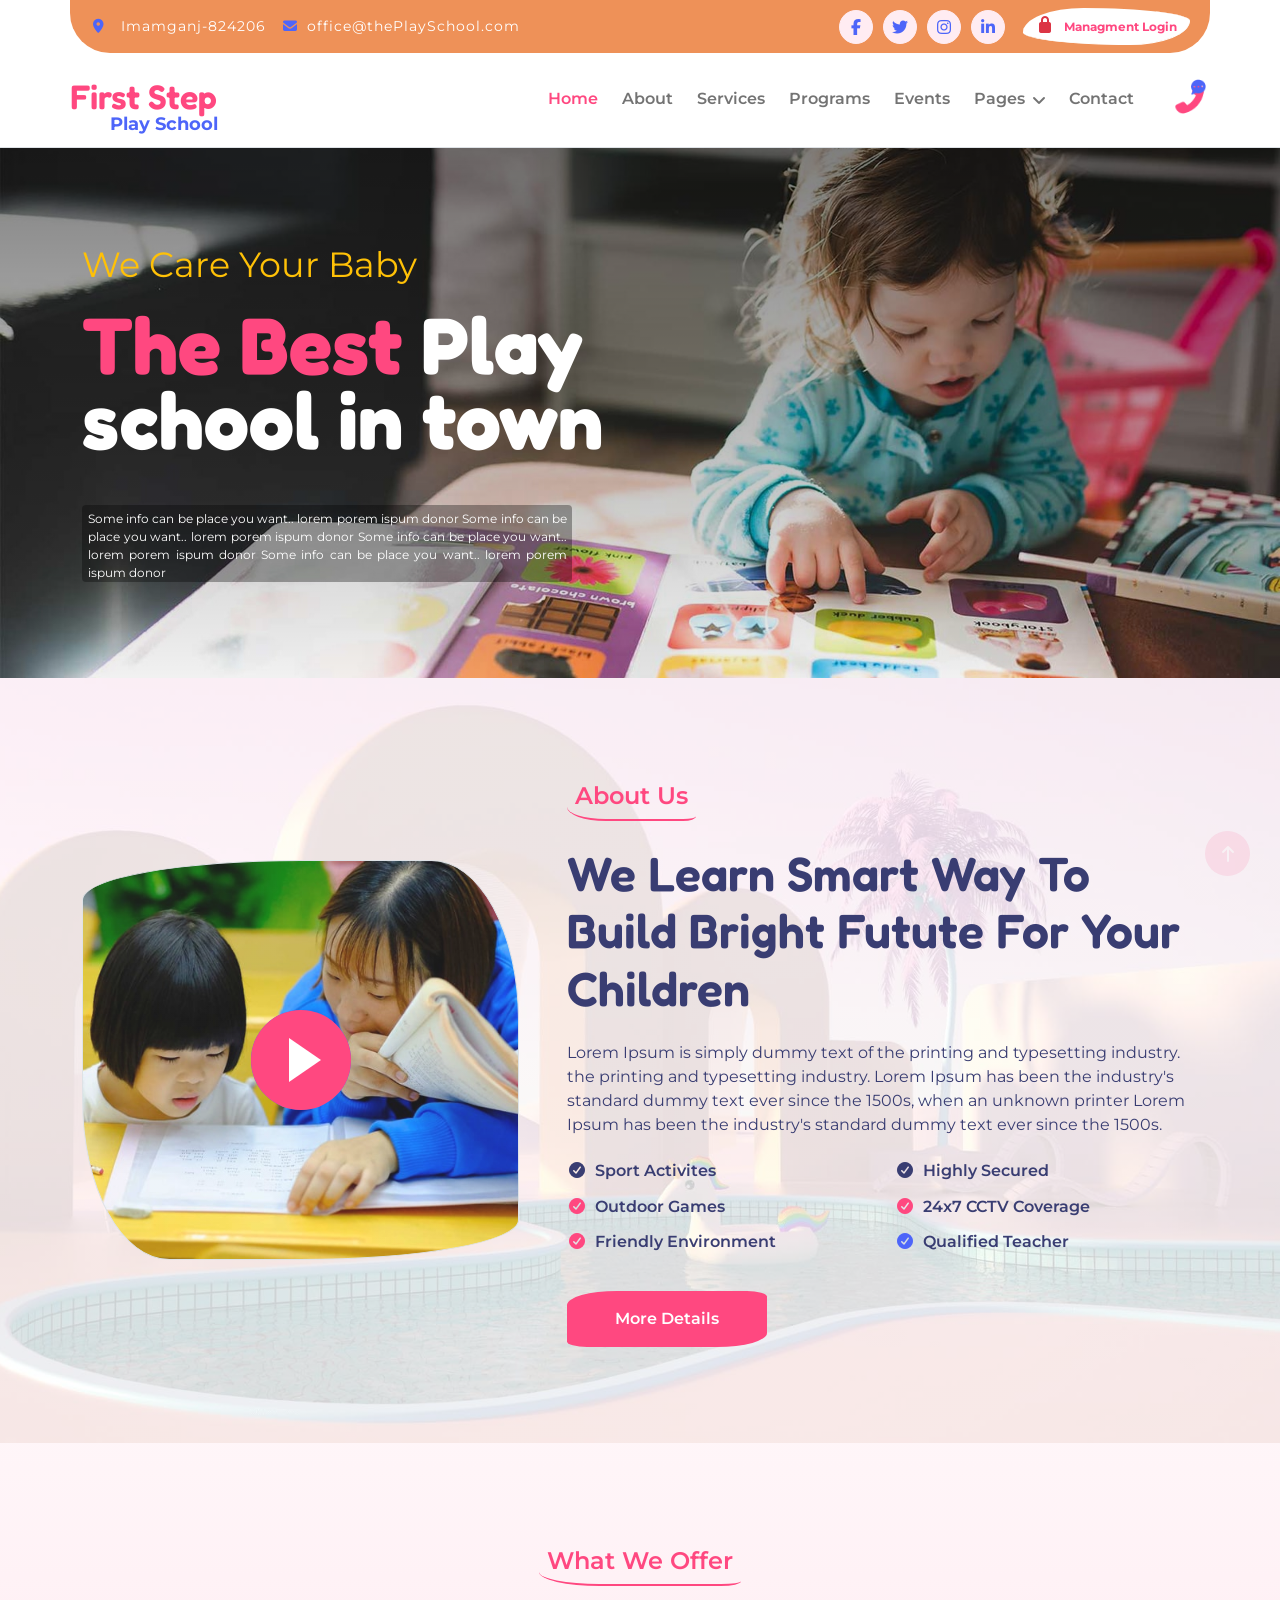
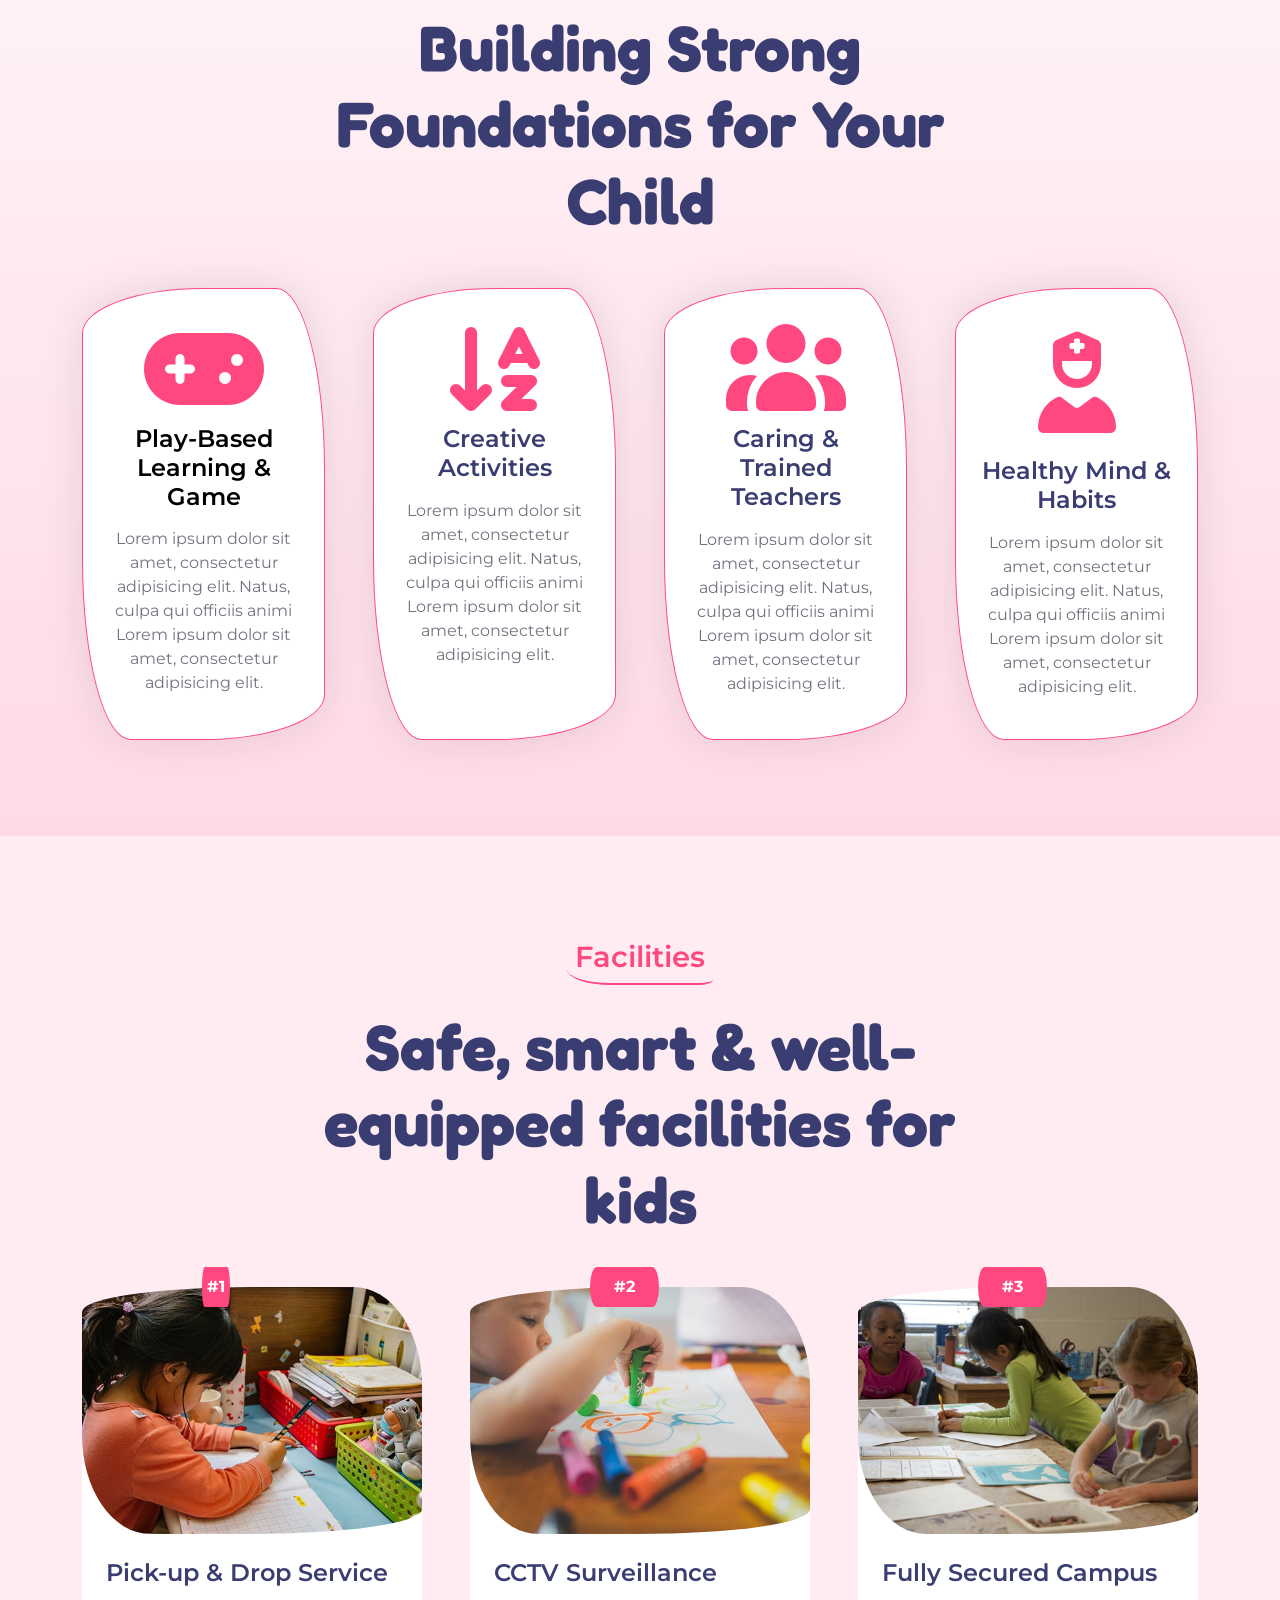
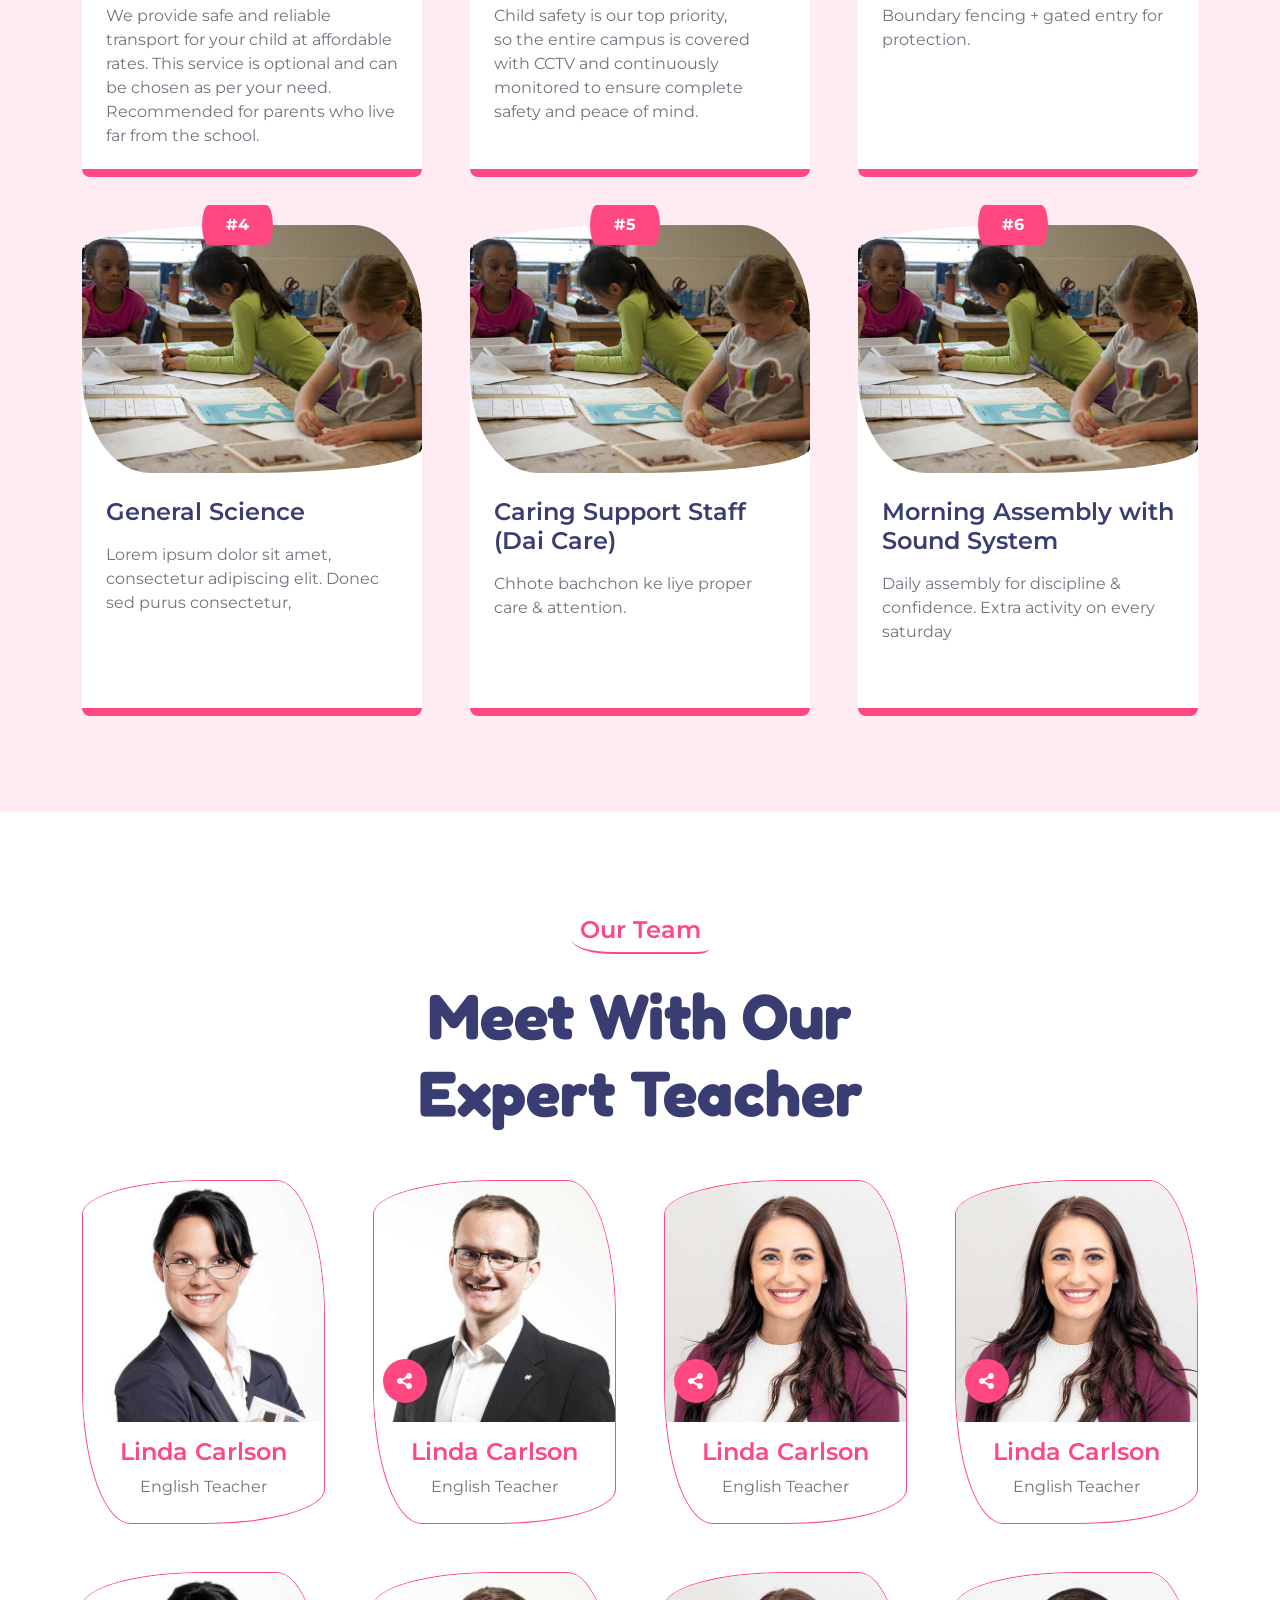
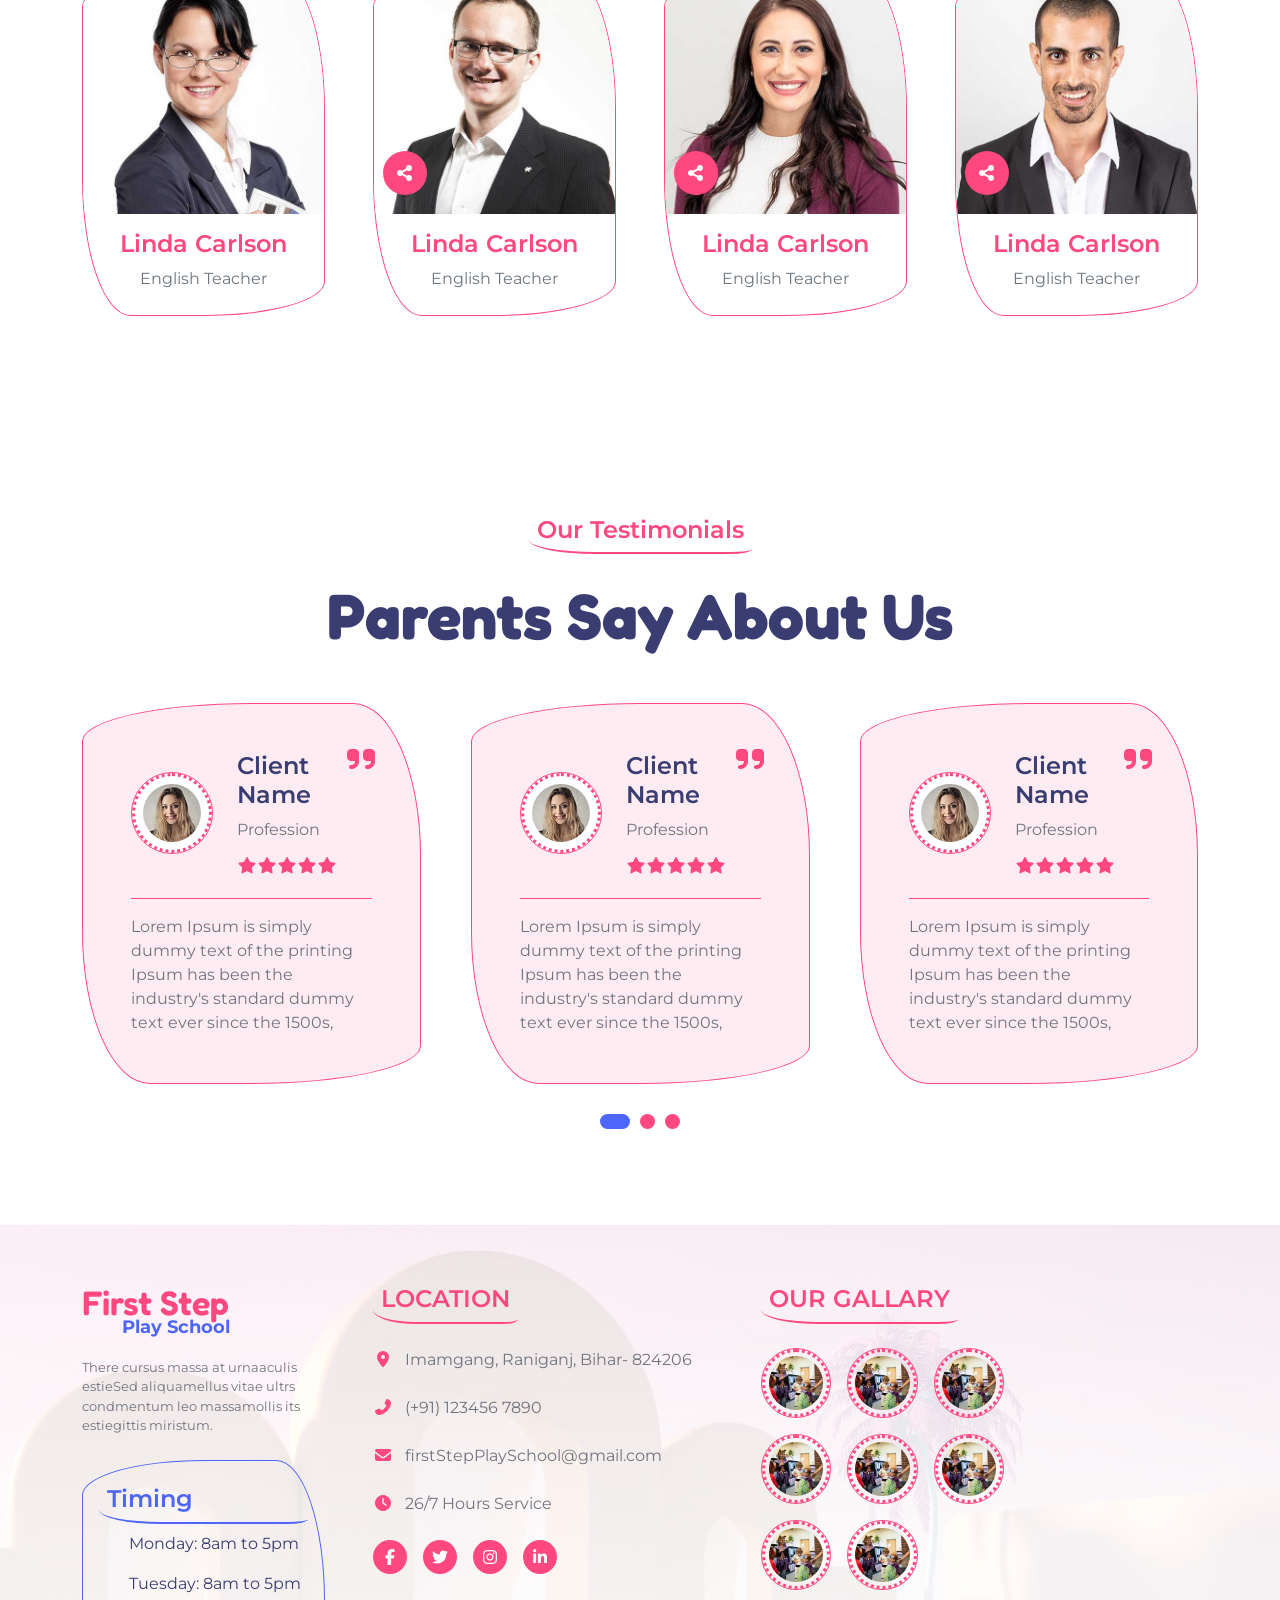
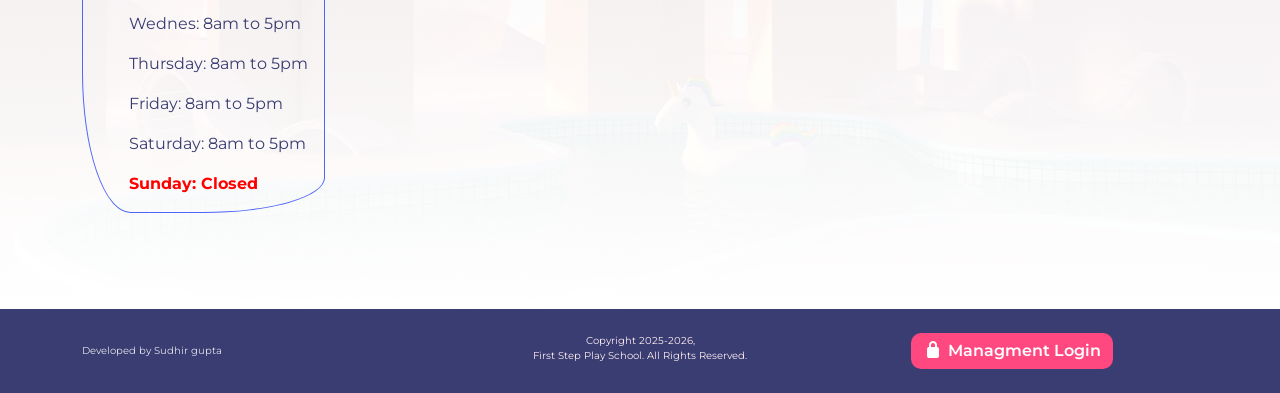
==== index.html @ f9e06cd7 "first commit" ====
<!DOCTYPE html>
<html lang="en">
    <head>
        <meta charset="utf-8">
        <title>THE First Step Play School</title>
        <meta content="width=device-width, initial-scale=1.0" name="viewport">
        <meta content="" name="keywords">
        <meta content="" name="description">
        <link rel="icon" type="image/x-icon" href="img/school.png">

        <!-- Google Web Fonts -->
        <link rel="preconnect" href="https://fonts.googleapis.com">
        <link rel="preconnect" href="https://fonts.gstatic.com" crossorigin>
        <link href="https://fonts.googleapis.com/css2?family=Fredoka:wght@600;700&family=Montserrat:wght@200;400;600&display=swap" rel="stylesheet"> 

        <!-- Icon Font Stylesheet -->

        <link rel="stylesheet" href="./css/fontawesome/css/all.min.css"/>
        <link href="./css/bootstrap-icons.css" rel="stylesheet">

        <!-- Libraries Stylesheet -->
        <link href="lib/animate/animate.min.css" rel="stylesheet">
        <link href="lib/lightbox/css/lightbox.min.css" rel="stylesheet">
        <link href="lib/owlcarousel/assets/owl.carousel.min.css" rel="stylesheet">

        <!-- Customized Bootstrap Stylesheet -->
        <link href="css/bootstrap.min.css" rel="stylesheet">

        <!-- Template Stylesheet -->
        <link href="css/style.css" rel="stylesheet">
    </head>

    <body>
        <!-- Navbar start -->
        <div class="container-fluid border-bottom wow fadeInDown" data-wow-delay="0.01s">
            <div class="container topbar d-none d-lg-block py-2">
                <div class="d-flex justify-content-between">
                    <div class="top-info ps-2">
                        <small class="me-3"><i class="fas fa-map-marker-alt me-2 text-secondary"></i> <a href="#" class="text-white">Imamganj-824206</a></small>
                        <small class="me-3"><i class="fas fa-envelope me-2 text-secondary"></i><a href="mailto:office@thePlaySchool.com" target="_blank" class="text-white">office@thePlaySchool.com</a></small>
                    </div>
                    <div class="top-link pe-2">
                        <a href="" class="btn btn-light btn-sm-square rounded-circle"><i class="fab fa-facebook-f text-secondary"></i></a>
                        <a href="" class="btn btn-light btn-sm-square rounded-circle"><i class="fab fa-twitter text-secondary"></i></a>
                        <a href="" class="btn btn-light btn-sm-square rounded-circle"><i class="fab fa-instagram text-secondary"></i></a>
                        <a href="" class="btn btn-light btn-sm-square rounded-circle me-0"><i class="fab fa-linkedin-in text-secondary"></i></a>
                        <a href="javascript:void(0)" onclick="goToOkulProErp()" class="btn btn-lightx" id="memberLoginBtnTop"><i class="fas fa-lock text-danger"></i>
                            <span class="text-primary">Managment Login</span>
                        </a>
                    </div>
                </div>
            </div>
            <div class="container px-0">
                <nav class="navbar navbar-light navbar-expand-lg py-4">
                    <a href="#" class="navbar-brand school-name">
                        <span class="text-primary display-6">First Step</span>
                        <span class="text-secondary"> Play School</span>
                    </a>
                    <button class="navbar-toggler py-2 px-3" type="button" data-bs-toggle="collapse" data-bs-target="#navbarCollapse">
                        <span class="fa fa-bars text-primary"></span>
                    </button>
                    <div class="collapse navbar-collapse" id="navbarCollapse">
                        <div class="navbar-nav">
                            <a href="index.html" class="nav-item nav-link active">Home</a>
                            <a href="about.html" class="nav-item nav-link">About</a>
                            <a href="service.html" class="nav-item nav-link">Services</a>
                            <a href="program.html" class="nav-item nav-link">Programs</a>
                            <a href="event.html" class="nav-item nav-link">Events</a>
                            <div class="nav-item dropdown">
                                <a href="#" class="nav-link dropdown-toggle" data-bs-toggle="dropdown">Pages</a>
                                <div class="dropdown-menu m-0 bg-secondary rounded-0">
                                    <a href="blog.html" class="dropdown-item">Our Blog</a>
                                    <a href="team.html" class="dropdown-item">Our Team</a>
                                    <a href="testimonial.html" class="dropdown-item">Testimonial</a>
                                    <a href="404.html" class="dropdown-item">404 Page</a>
                                </div>
                            </div>
                            <a href="contact.html" class="nav-item nav-link">Contact</a>
                        </div>
                        <div class="d-flex">
                            <div id="phone-tada" class="d-flex align-items-centerx justify-content-centerx ps-4">
                                <a 
                                href="https://wa.me/919876543210?text=I have enquiry about admission." 
                                target="_blank" 
                                class="position-relative wow tada" 
                                data-wow-delay=".9s"
                                >
                                    <i class="fa fa-phone-alt text-primary fa-2x me-x4"></i>
                                    <div class="position-absolute" style="top: -7px; left: 20px;">
                                        <span><i class="fa fa-comment-dots text-secondary"></i></span>
                                    </div>
                                </a>
                            </div>
                        </div>
                    </div>
                </nav>
            </div>
        </div>
        <!-- Navbar End -->

        <!-- Hero Start -->
        <div class="container-fluid py-5 hero-header wow fadeIn weCareYourBaby" data-wow-delay="0.1s">
            <div class="container py-5">
                <div class="row g-5">
                    <div class="col-lg-7 col-md-12">
                        <h1 class="mb-3 banner-text-1">We Care Your Baby</h1>
                        <h1 class="mb-5 display-1 text-white  banner-text-2">
                            <span class="text-highlight1">The Best</span> Play school 
                            <span class="text-small">in town

                                </span>
                        </h1>
                        <span class="banner-text-3">
                            Some info can be place you want.. lorem porem ispum donor
                            Some info can be place you want.. lorem porem ispum donor
                            Some info can be place you want.. lorem porem ispum donor
                            Some info can be place you want.. lorem porem ispum donor
                        </span>
                    </div>
                </div>
            </div>
        </div>
        <!-- Hero End -->

        <!-- About Start -->
        <div class="container-fluid py-5 about bg-light">
            <div class="container py-5">
                <div class="row g-5 align-items-center">
                    <div class="col-lg-5 wow fadeIn" data-wow-delay="0.1s">
                        <div class="video border">
                            <button type="button" class="btn btn-play" data-bs-toggle="modal" data-src="https://www.youtube.com/embed/DWRcNpR6Kdc" data-bs-target="#videoModal">
                                <span></span>
                            </button>
                        </div>
                    </div>
                    <div class="col-lg-7 wow fadeIn" data-wow-delay="0.3s">
                        <h4 class="text-primary mb-4 border-bottom border-primary border-2 d-inline-block p-2 title-border-radius">About Us</h4>
                        <h1 class="text-dark mb-4 display-5">We Learn Smart Way To Build Bright Futute For Your Children</h1>
                        <p class="text-dark mb-4">Lorem Ipsum is simply dummy text of the printing and typesetting industry. the printing and typesetting industry. Lorem Ipsum has been the industry's standard dummy text ever since the 1500s, when an unknown printer Lorem Ipsum has been the industry's standard dummy text ever since the 1500s.
                        </p>
                        <div class="row mb-4">
                            <div class="col-lg-6">
                                <h6 class="mb-3"><i class="fas fa-check-circle me-2"></i>Sport Activites</h6>
                                <h6 class="mb-3"><i class="fas fa-check-circle me-2 text-primary"></i>Outdoor Games</h6>
                                <h6 class="mb-3"><i class="fas fa-check-circle me-2 text-primary"></i>Friendly Environment</h6>
                            
                            </div>
                            <div class="col-lg-6">
                                <h6 class="mb-3"><i class="fas fa-check-circle me-2"></i>Highly Secured</h6>
                                <h6 class="mb-3"><i class="fas fa-check-circle me-2 text-primary"></i>24x7 CCTV Coverage</h6>
                                <h6><i class="fas fa-check-circle me-2 text-secondary"></i>Qualified Teacher</h6>
                            </div>
                        </div>
                        <a href="javascript:void(0)" onclick="showMoreAboutDetails()" class="btn btn-primary px-5 py-3 btn-border-radius">More Details</a>
                    </div>
                </div>
            </div>
        </div>

        <!-- Modal Video -->
        <div class="modal fade" id="videoModal" tabindex="-1" aria-labelledby="exampleModalLabel" aria-hidden="true">
            <div class="modal-dialog">
                <div class="modal-content rounded-0">
                    <div class="modal-header">
                        <h5 class="modal-title" id="exampleModalLabel">Youtube Video</h5>
                        <button type="button" class="btn-close" data-bs-dismiss="modal" aria-label="Close"></button>
                    </div>
                    <div class="modal-body">
                        <div class="ratio ratio-16x9">
                            <iframe class="embed-responsive-item" src="" id="video" allowfullscreen allowscriptaccess="always"
                                allow="autoplay"></iframe>
                        </div>
                    </div>
                </div>
            </div>
        </div>
        <!-- About End -->

        <!-- Service Start -->
        <div class="container-fluid service py-5">
            <div class="container py-5">
                <div class="mx-auto text-center wow fadeIn" data-wow-delay="0.03s" style="max-width: 700px;">
                    <h4 class="text-primary mb-4 border-bottom border-primary border-2 d-inline-block p-2 title-border-radius">What We Offer</h4>
                    <h1 class="mb-5 display-3">Building Strong Foundations for Your Child</h1>
                </div>
                <div class="row g-5 whatWeOfferSection">
                    <div class="col-md-6 col-lg-6 col-xl-3 wow fadeIn" data-wow-delay="0.03s">
                        <div class="text-center border-primary border bg-white service-item">
                            <div class="service-content d-flex align-items-center justify-content-center p-4">
                                <div class="service-content-inner">
                                    <div class="p-2"><i class="fas fa-gamepad fa-6x text-primary"></i></div>
                                    <h4 class="">Play-Based Learning & Game</h4>
                                    <p class="my-3">Lorem ipsum dolor sit amet, consectetur adipisicing elit. Natus, culpa qui officiis animi Lorem ipsum dolor sit amet, 
                                        consectetur adipisicing elit.</p>
                                    <!-- <a href="#" class="btn btn-primary text-white px-4 py-2 my-2 btn-border-radius">Read More</a> -->
                                </div>
                            </div>
                        </div>
                    </div>
                    <div class="col-md-6 col-lg-6 col-xl-3 wow fadeIn" data-wow-delay="0.03s">
                        <div class="text-center border-primary border bg-white service-item">
                            <div class="service-content d-flex align-items-center justify-content-center p-4">
                                <div class="service-content-inner">
                                    <div class="p-2"><i class="fas fa-sort-alpha-down fa-6x text-primary"></i></div>
                                    <a href="#" class="h4">Creative Activities</a>
                                    <p class="my-3">Lorem ipsum dolor sit amet, consectetur adipisicing elit. Natus, culpa qui officiis animi Lorem ipsum dolor sit amet, 
                                        consectetur adipisicing elit.</p>
                                    <!-- <a href="#" class="btn btn-primary text-white px-4 py-2 my-2 btn-border-radius">Read More</a> -->
                                </div>
                            </div>
                        </div>
                    </div>
                    <div class="col-md-6 col-lg-6 col-xl-3 wow fadeIn" data-wow-delay="0.05s">
                        <div class="text-center border-primary border bg-white service-item">
                            <div class="service-content d-flex align-items-center justify-content-center p-4">
                                <div class="service-content-inner">
                                    <div class="p-2"><i class="fas fa-users fa-6x text-primary"></i></div>
                                    <a href="#" class="h4">Caring & Trained Teachers</a>
                                    <p class="my-3">Lorem ipsum dolor sit amet, consectetur adipisicing elit. Natus, culpa qui officiis animi Lorem ipsum dolor sit amet, 
                                        consectetur adipisicing elit.</p>
                                    <!-- <a href="#" class="btn btn-primary text-white px-4 py-2 my-2 btn-border-radius">Read More</a> -->
                                </div>
                            </div>
                        </div>
                    </div>
                    <div class="col-md-6 col-lg-6 col-xl-3 wow fadeIn" data-wow-delay="0.05s">
                        <div class="text-center border-primary border bg-white service-item">
                            <div class="service-content d-flex align-items-center justify-content-center p-4">
                                <div class="service-content-inner">
                                    <div class="p-4"><i class="fas fa-user-nurse fa-6x text-primary"></i></div>
                                    <a href="#" class="h4">Healthy Mind & Habits</a>
                                    <p class="my-3">Lorem ipsum dolor sit amet, consectetur adipisicing elit. Natus, culpa qui officiis animi Lorem ipsum dolor sit amet, 
                                        consectetur adipisicing elit.</p>
                                    <!-- <a href="#" class="btn btn-primary text-white px-4 py-2 my-2 btn-border-radius">Read More</a> -->
                                </div>
                            </div>
                        </div>
                    </div>
                </div>
            </div>
        </div>
        <!-- Service End -->

        <!-- Programs Start -->
        <div class="container-fluid program  py-5">
            <div class="container py-5">
                <div class="mx-auto text-center wow fadeIn" data-wow-delay="0.1s" style="max-width: 700px;">
                    <h4 class="text-primary mb-4 border-bottom border-primary border-2 d-inline-block p-2 title-border-radius"><big>Facilities</big></h4>
                    <h1 class="mb-5 display-3">Safe, smart & well-equipped facilities for kids</h1>
                </div>
                <div class="row g-5 justify-content-left">
                    <div id="facilities-1" class="col-md-6 col-lg-6 col-xl-4 wow fadeIn" data-wow-delay="0.01s">
                        <div class="program-item rounded">
                            <div class="program-img position-relative">
                                <div class="overflow-hidden img-border-radius">
                                    <img src="img/program-1.jpg" class="img-fluid w-100" alt="Image">
                                </div>
                                <div class="py-2 bg-primary text-white program-rate">#1</div>
                            </div>
                            <div class="program-text bg-white px-4 pb-3">
                                <div class="program-text-inner">
                                    <a href="#" class="h4">Pick-up & Drop Service</a>
                                    <p class="mt-3 mb-0 fs-6">
                                    We provide safe and reliable transport for your child at affordable rates.
                                    This service is optional and can be chosen as per your need.
                                    Recommended for parents who live far from the school.
                                    </p>
                                </div>
                            </div>
                            <!-- <div class="program-teacher d-flex align-items-center border-top border-primary bg-white px-4 py-3">
                                <img src="img/program-teacher.jpg" class="img-fluid rounded-circle p-2 border border-primary bg-white" alt="Image" style="width: 70px; height: 70px;">
                                <div class="ms-3">
                                    <h6 class="mb-0 text-primary">Mary Mordern</h6>
                                    <small>Arts Designer</small>
                                </div>
                            </div> -->
                            <div class="d-flex justify-content-between px-4 py-1 bg-primary rounded-bottom">
                                <!--<small class="text-white"><i class="fas fa-wheelchair me-1"></i> 3 Cab Sits</small><small class="text-white"><i class="fas fa-clock me-1"></i></small>-->
                            </div>
                        </div>
                    </div>
                    <div id="facilities-2" class="col-md-6 col-lg-6 col-xl-4 wow fadeIn" data-wow-delay="0.01s">
                        <div class="program-item rounded">
                            <div class="program-img position-relative">
                                <div class="overflow-hidden img-border-radius">
                                    <img src="img/program-2.jpg" class="img-fluid w-100" alt="Image">
                                </div>
                                <div class="px-4 py-2 bg-primary text-white program-rate">#2</div>
                            </div>
                            <div class="program-text bg-white px-4 pb-3">
                                <div class="program-text-inner">
                                    <a href="#" class="h4">CCTV Surveillance</a>
                                    <p class="mt-3 mb-0">
                                        Child safety is our top priority, <br />
                                        so the entire campus is covered with CCTV and continuously monitored to ensure complete safety and peace of mind.
                                    </p>
                                </div>
                            </div>
                            <div class="d-flex justify-content-between px-4 py-1 bg-primary rounded-bottom"></div>
                        </div>
                    </div>
                    <div id="facilities-3"  class="col-md-6 col-lg-6 col-xl-4 wow fadeIn" data-wow-delay="0.03s">
                        <div class="program-item rounded">
                            <div class="program-img position-relative">
                                <div class="overflow-hidden img-border-radius">
                                    <img src="img/program-3.jpg" class="img-fluid w-100" alt="Image">
                                </div>
                                <div class="px-4 py-2 bg-primary text-white program-rate">#3</div>
                            </div>
                            <div class="program-text bg-white px-4 pb-3">
                                <div class="program-text-inner">
                                    <a href="#" class="h4">Fully Secured Campus</a>
                                    <p class="mt-3 mb-0">Boundary fencing + gated entry for protection. </p>
                                </div>
                            </div>
                            <div class="d-flex justify-content-between px-4 py-1 bg-primary rounded-bottom"></div>
                        </div>
                    </div>

                    <div id="facilities-4"  class="col-md-6 col-lg-6 col-xl-4 wow fadeIn" data-wow-delay="0.03s">
                        <div class="program-item rounded">
                            <div class="program-img position-relative">
                                <div class="overflow-hidden img-border-radius">
                                    <img src="img/program-3.jpg" class="img-fluid w-100" alt="Image">
                                </div>
                                <div class="px-4 py-2 bg-primary text-white program-rate">#4</div>
                            </div>
                            <div class="program-text bg-white px-4 pb-3">
                                <div class="program-text-inner">
                                    <a href="#" class="h4">General Science</a>
                                    <p class="mt-3 mb-0">Lorem ipsum dolor sit amet, consectetur adipiscing elit. Donec sed purus consectetur,</p>
                                </div>
                            </div>
                            <div class="d-flex justify-content-between px-4 py-1 bg-primary rounded-bottom"></div>
                        </div>
                    </div>

                    <div id="facilities-5"  class="col-md-6 col-lg-6 col-xl-4 wow fadeIn" data-wow-delay="0.05s">
                        <div class="program-item rounded">
                            <div class="program-img position-relative">
                                <div class="overflow-hidden img-border-radius">
                                    <img src="img/program-3.jpg" class="img-fluid w-100" alt="Image">
                                </div>
                                <div class="px-4 py-2 bg-primary text-white program-rate">#5</div>
                            </div>
                            <div class="program-text bg-white px-4 pb-3">
                                <div class="program-text-inner">
                                    <a href="#" class="h4">Caring Support Staff (Dai Care)</a>
                                    <p class="mt-3 mb-0">Chhote bachchon ke liye proper care & attention.</p>
                                </div>
                            </div>
                            <div class="d-flex justify-content-between px-4 py-1 bg-primary rounded-bottom"></div>
                        </div>
                    </div>

                    <div id="facilities-5"  class="col-md-6 col-lg-6 col-xl-4 wow fadeIn" data-wow-delay="0.05s">
                        <div class="program-item rounded">
                            <div class="program-img position-relative">
                                <div class="overflow-hidden img-border-radius">
                                    <img src="img/program-3.jpg" class="img-fluid w-100" alt="Image">
                                </div>
                                <div class="px-4 py-2 bg-primary text-white program-rate">#6</div>
                            </div>
                            <div class="program-text bg-white px-4 pb-3">
                                <div class="program-text-inner">
                                    <a href="#" class="h4">Morning Assembly with Sound System</a>
                                    <p class="mt-3 mb-0">Daily assembly for discipline & confidence. Extra activity on every saturday</p>
                                </div>
                            </div>
                            <div class="d-flex justify-content-between px-4 py-1 bg-primary rounded-bottom"></div>
                        </div>
                    </div>
                </div> 
            </div>
        </div>
        <!-- Program End -->

        <!-- Team Start-->
        <div class="container-fluid team py-5">
            <div class="container py-5">
                <div class="mx-auto text-center wow fadeInRight" style="max-width: 600px;">
                    <h4 class="text-primary mb-4 border-bottom border-primary border-2 d-inline-block p-2 title-border-radius">Our Team</h4>
                    <h1 class="mb-5 display-3">Meet With Our Expert Teacher</h1>
                </div>
                <div class="row g-5 justify-content-center">
                    <div id="t1" class="col-md-6 col-lg-3 col-xl-3 wow fadeInLeft">
                        <div class="team-item border border-primary img-border-radius overflow-hidden">
                            <img src="img/team-1.jpg" class="img-fluid w-100" alt="">
                            <div class="team-icon d-flex align-items-center justify-content-center">
                            </div>
                            <div class="team-content text-center py-3">
                                <h4 class="text-primary">Linda Carlson</h4>
                                <p class="text-muted mb-2">English Teacher</p>
                            </div>
                        </div>
                    </div>
                    <div id="t2" class="col-md-6 col-lg-3 col-xl-3 wow fadeInLeft">
                        <div class="team-item border border-primary img-border-radius overflow-hidden">
                            <img src="img/team-2.jpg" class="img-fluid w-100" alt="">
                            <div class="team-icon d-flex align-items-center justify-content-center">
                                <a class="share btn btn-primary btn-md-square text-white rounded-circle me-3" href=""><i class="fas fa-share-alt"></i></a>
                                <a class="share-link btn btn-primary btn-md-square text-white rounded-circle me-3" href=""><i class="fab fa-facebook-f"></i></a>
                                <a class="share-link btn btn-primary btn-md-square text-white rounded-circle me-3" href=""><i class="fab fa-twitter"></i></a>
                                <a class="share-link btn btn-primary btn-md-square text-white rounded-circle" href=""><i class="fab fa-instagram"></i></a>
                            </div>
                            <div class="team-content text-center py-3">
                                <h4 class="text-primary">Linda Carlson</h4>
                                <p class="text-muted mb-2">English Teacher</p>
                            </div>
                        </div>
                    </div>
                    <div id="t3" class="col-md-6 col-lg-3 col-xl-3 wow fadeInLeft" >
                        <div class="team-item border border-primary img-border-radius overflow-hidden">
                            <img src="img/team-3.jpg" class="img-fluid w-100" alt="">
                            <div class="team-icon d-flex align-items-center justify-content-center">
                                <a class="share btn btn-primary btn-md-square text-white rounded-circle me-3" href=""><i class="fas fa-share-alt"></i></a>
                                <a class="share-link btn btn-primary btn-md-square text-white rounded-circle me-3" href=""><i class="fab fa-facebook-f"></i></a>
                                <a class="share-link btn btn-primary btn-md-square text-white rounded-circle me-3" href=""><i class="fab fa-twitter"></i></a>
                                <a class="share-link btn btn-primary btn-md-square text-white rounded-circle" href=""><i class="fab fa-instagram"></i></a>
                            </div>
                            <div class="team-content text-center py-3">
                                <h4 class="text-primary">Linda Carlson</h4>
                                <p class="text-muted mb-2">English Teacher</p>
                            </div>
                        </div>
                    </div>
                    <div id="t4" class="col-md-6 col-lg-3 col-xl-3 wow fadeInLeft" >
                        <div class="team-item border border-primary img-border-radius overflow-hidden">
                            <img src="img/team-3.jpg" class="img-fluid w-100" alt="">
                            <div class="team-icon d-flex align-items-center justify-content-center">
                                <a class="share btn btn-primary btn-md-square text-white rounded-circle me-3" href=""><i class="fas fa-share-alt"></i></a>
                                <a class="share-link btn btn-primary btn-md-square text-white rounded-circle me-3" href=""><i class="fab fa-facebook-f"></i></a>
                                <a class="share-link btn btn-primary btn-md-square text-white rounded-circle me-3" href=""><i class="fab fa-twitter"></i></a>
                                <a class="share-link btn btn-primary btn-md-square text-white rounded-circle" href=""><i class="fab fa-instagram"></i></a>
                            </div>
                            <div class="team-content text-center py-3">
                                <h4 class="text-primary">Linda Carlson</h4>
                                <p class="text-muted mb-2">English Teacher</p>
                            </div>
                        </div>
                    </div>
                    <div id="t5" class="col-md-6 col-lg-3 col-xl-3 wow fadeInRight">
                        <div class="team-item border border-primary img-border-radius overflow-hidden">
                            <img src="img/team-1.jpg" class="img-fluid w-100" alt="">
                            <div class="team-icon d-flex align-items-center justify-content-center">
                            </div>
                            <div class="team-content text-center py-3">
                                <h4 class="text-primary">Linda Carlson</h4>
                                <p class="text-muted mb-2">English Teacher</p>
                            </div>
                        </div>
                    </div>
                    <div id="t6" class="col-md-6 col-lg-3 col-xl-3 wow fadeInRight">
                        <div class="team-item border border-primary img-border-radius overflow-hidden">
                            <img src="img/team-2.jpg" class="img-fluid w-100" alt="">
                            <div class="team-icon d-flex align-items-center justify-content-center">
                                <a class="share btn btn-primary btn-md-square text-white rounded-circle me-3" href=""><i class="fas fa-share-alt"></i></a>
                                <a class="share-link btn btn-primary btn-md-square text-white rounded-circle me-3" href=""><i class="fab fa-facebook-f"></i></a>
                                <a class="share-link btn btn-primary btn-md-square text-white rounded-circle me-3" href=""><i class="fab fa-twitter"></i></a>
                                <a class="share-link btn btn-primary btn-md-square text-white rounded-circle" href=""><i class="fab fa-instagram"></i></a>
                            </div>
                            <div class="team-content text-center py-3">
                                <h4 class="text-primary">Linda Carlson</h4>
                                <p class="text-muted mb-2">English Teacher</p>
                            </div>
                        </div>
                    </div>
                    <div id="t7" class="col-md-6 col-lg-3 col-xl-3 wow fadeInRight">
                        <div class="team-item border border-primary img-border-radius overflow-hidden">
                            <img src="img/team-3.jpg" class="img-fluid w-100" alt="">
                            <div class="team-icon d-flex align-items-center justify-content-center">
                                <a class="share btn btn-primary btn-md-square text-white rounded-circle me-3" href=""><i class="fas fa-share-alt"></i></a>
                                <a class="share-link btn btn-primary btn-md-square text-white rounded-circle me-3" href=""><i class="fab fa-facebook-f"></i></a>
                                <a class="share-link btn btn-primary btn-md-square text-white rounded-circle me-3" href=""><i class="fab fa-twitter"></i></a>
                                <a class="share-link btn btn-primary btn-md-square text-white rounded-circle" href=""><i class="fab fa-instagram"></i></a>
                            </div>
                            <div class="team-content text-center py-3">
                                <h4 class="text-primary">Linda Carlson</h4>
                                <p class="text-muted mb-2">English Teacher</p>
                            </div>
                        </div>
                    </div>
                    <div id="t8" class="col-md-6 col-lg-3 col-xl-3 wow fadeInRight">
                        <div class="team-item border border-primary img-border-radius overflow-hidden">
                            <img src="img/team-4.jpg" class="img-fluid w-100" alt="">
                            <div class="team-icon d-flex align-items-center justify-content-center">
                                <a class="share btn btn-primary btn-md-square text-white rounded-circle me-3" href=""><i class="fas fa-share-alt"></i></a>
                                <a class="share-link btn btn-primary btn-md-square text-white rounded-circle me-3" href=""><i class="fab fa-facebook-f"></i></a>
                                <a class="share-link btn btn-primary btn-md-square text-white rounded-circle me-3" href=""><i class="fab fa-twitter"></i></a>
                                <a class="share-link btn btn-primary btn-md-square text-white rounded-circle" href=""><i class="fab fa-instagram"></i></a>
                            </div>
                            <div class="team-content text-center py-3">
                                <h4 class="text-primary">Linda Carlson</h4>
                                <p class="text-muted mb-2">English Teacher</p>
                            </div>
                        </div>
                    </div>
                </div>
            </div>
        </div>
        <!-- Team End-->

        <!-- Testimonial Start -->
        <div class="container-fluid testimonial py-5">
            <div class="container py-5">
                <div class="mx-auto text-center wow zoomIn" style="max-width: 700px;">
                    <h4 class="text-primary mb-4 border-bottom border-primary border-2 d-inline-block p-2 title-border-radius">Our Testimonials</h4>
                    <h1 class="mb-5 display-3">Parents Say About Us</h1>
                </div>
                <div class="owl-carousel testimonial-carousel">
                    <div class="wow fadeInUp testimonial-item img-border-radius bg-light border border-primary p-4">
                        <div class="p-4 position-relative">
                            <i class="fa fa-quote-right fa-2x text-primary position-absolute" style="top: 15px; right: 15px;"></i>
                            <div class="d-flex align-items-center">
                                <div class="border border-primary bg-white rounded-circle">
                                    <img src="img/testimonial-2.jpg" class="rounded-circle p-2" style="width: 80px; height: 80px; border-style: dotted; border-color: var(--bs-primary);" alt="">
                                </div>
                                <div class="ms-4">
                                    <h4 class="text-dark">Client Name</h4>
                                    <p class="m-0 pb-3">Profession</p>
                                    <div class="d-flex pe-5">
                                        <i class="fas fa-star text-primary"></i>
                                        <i class="fas fa-star text-primary"></i>
                                        <i class="fas fa-star text-primary"></i>
                                        <i class="fas fa-star text-primary"></i>
                                        <i class="fas fa-star text-primary"></i>
                                    </div>
                                </div>
                            </div>
                            <div class="border-top border-primary mt-4 pt-3">
                                <p class="mb-0">Lorem Ipsum is simply dummy text of the printing Ipsum has been the industry's standard dummy text ever since the 1500s,
                                </p>
                            </div>
                        </div>
                    </div>
                    <div class="wow zoomIn testimonial-item img-border-radius bg-light border border-primary p-4">
                        <div class="p-4 position-relative">
                            <i class="fa fa-quote-right fa-2x text-primary position-absolute" style="top: 15px; right: 15px;"></i>
                            <div class="d-flex align-items-center">
                                <div class="border border-primary bg-white rounded-circle">
                                    <img src="img/testimonial-2.jpg" class="rounded-circle p-2" style="width: 80px; height: 80px; border-style: dotted; border-color: var(--bs-primary);" alt="">
                                </div>
                                <div class="ms-4">
                                    <h4 class="text-dark">Client Name</h4>
                                    <p class="m-0 pb-3">Profession</p>
                                    <div class="d-flex pe-5">
                                        <i class="fas fa-star text-primary"></i>
                                        <i class="fas fa-star text-primary"></i>
                                        <i class="fas fa-star text-primary"></i>
                                        <i class="fas fa-star text-primary"></i>
                                        <i class="fas fa-star text-primary"></i>
                                    </div>
                                </div>
                            </div>
                            <div class="border-top border-primary mt-4 pt-3">
                                <p class="mb-0">Lorem Ipsum is simply dummy text of the printing Ipsum has been the industry's standard dummy text ever since the 1500s,
                                </p>
                            </div>
                        </div>
                    </div>
                    <div class="wow fadeInDown testimonial-item img-border-radius bg-light border border-primary p-4">
                        <div class="p-4 position-relative">
                            <i class="fa fa-quote-right fa-2x text-primary position-absolute" style="top: 15px; right: 15px;"></i>
                            <div class="d-flex align-items-center">
                                <div class="border border-primary bg-white rounded-circle">
                                    <img src="img/testimonial-2.jpg" class="rounded-circle p-2" style="width: 80px; height: 80px; border-style: dotted; border-color: var(--bs-primary);" alt="">
                                </div>
                                <div class="ms-4">
                                    <h4 class="text-dark">Client Name</h4>
                                    <p class="m-0 pb-3">Profession</p>
                                    <div class="d-flex pe-5">
                                        <i class="fas fa-star text-primary"></i>
                                        <i class="fas fa-star text-primary"></i>
                                        <i class="fas fa-star text-primary"></i>
                                        <i class="fas fa-star text-primary"></i>
                                        <i class="fas fa-star text-primary"></i>
                                    </div>
                                </div>
                            </div>
                            <div class="border-top border-primary mt-4 pt-3">
                                <p class="mb-0">Lorem Ipsum is simply dummy text of the printing Ipsum has been the industry's standard dummy text ever since the 1500s,
                                </p>
                            </div>
                        </div>
                    </div>
                </div>
            </div>
        </div>
        <!-- Testimonial End -->

        <!-- Footer Start -->
        <div class="container-fluid footer py-5 wow fadeIn" data-wow-delay="0.1s">
            <div class="container py-5 pt-1">
                <div class="row g-5">
                    <div class="col-md-6 col-lg-4 col-xl-3">
                        <div class="footer-item">
                            <h2 href="#" class="navbar-brand school-name">
                                <span class="text-primary display-6">First Step</span>
                                <span class="text-secondary"> Play School</span>
                            </h2>
                            <p class="mb-4 mt-5 footerSideText">There cursus massa at urnaaculis estieSed aliquamellus vitae ultrs condmentum leo massamollis its estiegittis miristum.</p>
                            <div class="d-flex flex-column p-3 ps-3 text-dark border border-secondary" 
                            style="border-radius: 50% 20% / 10% 40%;">
                            <h4 class="text-secondary mb-2 border-bottom border-secondary border-2 d-inline-block p-2 title-border-radius">
                            Timing
                            </h4>
                            <div style="margin-left: 30px;">
                                <p>Monday: 8am to 5pm</p>
                                <p>Tuesday: 8am to 5pm</p>
                                <p>Wednes: 8am to 5pm</p>
                                <p>Thursday: 8am to 5pm</p>
                                <p>Friday: 8am to 5pm</p>
                                <p>Saturday: 8am to 5pm</p>
                                <p class="mb-0 textRed">Sunday: Closed</p>
                            </div>
                        </div>
                        </div>
                    </div>
                    <div class="col-md-6 col-lg-5 col-xl-4">
                        <div class="footer-item">
                            <h4 class="text-primary mb-4 border-bottom border-primary border-2 d-inline-block p-2 title-border-radius">LOCATION</h4>
                            <div class="d-flex flex-column align-items-start">
                                <a href="" class="text-body mb-4"><i class="fa fa-map-marker-alt text-primary me-2"></i> Imamgang, Raniganj, Bihar- 824206</a>
                                <a href="" class="text-start rounded-0 text-body mb-4"><i class="fa fa-phone-alt text-primary me-2"></i> (+91) 123456 7890</a>
                                <a href="" class="text-start rounded-0 text-body mb-4"><i class="fas fa-envelope text-primary me-2"></i> firstStepPlaySchool@gmail.com</a>
                                <a href="" class="text-start rounded-0 text-body mb-4"><i class="fa fa-clock text-primary me-2"></i> 26/7 Hours Service</a>
                                <div class="footer-icon d-flex">
                                    <a class="btn btn-primary btn-sm-square me-3 rounded-circle text-white" href=""><i class="fab fa-facebook-f"></i></a>
                                    <a class="btn btn-primary btn-sm-square me-3 rounded-circle text-white" href=""><i class="fab fa-twitter"></i></a>
                                    <a href="#" class="btn btn-primary btn-sm-square me-3 rounded-circle text-white"><i class="fab fa-instagram"></i></a>
                                    <a href="#" class="btn btn-primary btn-sm-square rounded-circle text-white"><i class="fab fa-linkedin-in"></i></a>
                                </div>
                            </div>
                        </div>
                    </div>
                    <div class="col-md-6 col-lg-3 col-xl-3">
                        <div class="footer-item">
                            <h4 class="text-primary mb-4 border-bottom border-primary border-2 d-inline-block p-2 title-border-radius">OUR GALLARY</h4>
                            <div class="row g-3">
                                <div class="col-4">
                                    <div class="footer-galary-img rounded-circle border border-primary">
                                        <img src="img/galary-1.jpg" class="img-fluid rounded-circle p-1" alt="">
                                    </div>
                               </div>
                               <div class="col-4">
                                    <div class="footer-galary-img rounded-circle border border-primary">
                                        <img src="img/galary-1.jpg" class="img-fluid rounded-circle p-1" alt="">
                                    </div>
                               </div>
                               <div class="col-4">
                                    <div class="footer-galary-img rounded-circle border border-primary">
                                        <img src="img/galary-1.jpg" class="img-fluid rounded-circle p-1" alt="">
                                    </div>
                               </div>

                               <div class="col-4">
                                    <div class="footer-galary-img rounded-circle border border-primary">
                                        <img src="img/galary-1.jpg" class="img-fluid rounded-circle p-1" alt="">
                                    </div>
                               </div>

                               <div class="col-4">
                                    <div class="footer-galary-img rounded-circle border border-primary">
                                        <img src="img/galary-1.jpg" class="img-fluid rounded-circle p-1" alt="">
                                    </div>
                               </div>

                               <div class="col-4">
                                    <div class="footer-galary-img rounded-circle border border-primary">
                                        <img src="img/galary-1.jpg" class="img-fluid rounded-circle p-1" alt="">
                                    </div>
                               </div>
                               <div class="col-4">
                                    <div class="footer-galary-img rounded-circle border border-primary">
                                        <img src="img/galary-1.jpg" class="img-fluid rounded-circle p-1" alt="">
                                    </div>
                               </div>
                               <div class="col-4">
                                    <div class="footer-galary-img rounded-circle border border-primary">
                                        <img src="img/galary-1.jpg" class="img-fluid rounded-circle p-1" alt="">
                                    </div>
                               </div>
                               
                            </div>
                        </div>
                    </div>
                </div>
            </div>
            
        </div>
        <!-- Footer End -->

        <!-- Copyright Start -->
        <div class="container-fluid copyright bg-dark py-4">
            <div class="container">
                <div class="row">
                    <div class="col-sm-6 col-md-4 my-auto text-white developerCredit">
                       Developed by Sudhir gupta
                    </div>
                    <div class="col-sm-6 col-md-4 text-center copyrightText">
                        <span class="text-light color-primary">Copyright 2025-2026, <br />First Step Play School. All Rights Reserved.</span>
                    </div>
                     <div class="col-sm-6 col-md-4 col-sm-4" id="memberLoginFooter">
                        <div class="footer-icon d-flex">
                            <a 
                            href="javascript:void(0)" 
                            onclick="goToOkulProErp()" 
                            class="btn btn-primary me-3 text-white">
                                <i class="fas fa-lock"></i>Managment Login
                            </a>
                        </div>
                    </div>
                </div>
            </div>
        </div>
        <a href="#" class="btn btn-primary border-3 border-primary rounded-circle back-to-top">
            <i class="fa fa-arrow-up"></i>
        </a>   
        

        <!-- JavaScript Libraries -->
        <script src="https://ajax.googleapis.com/ajax/libs/jquery/3.6.4/jquery.min.js"></script>
        <script src="https://cdn.jsdelivr.net/npm/bootstrap@5.0.0/dist/js/bootstrap.bundle.min.js"></script>
        <script src="lib/wow/wow.min.js"></script>
        <script src="lib/easing/easing.min.js"></script>
        <script src="lib/waypoints/waypoints.min.js"></script>
        <script src="lib/lightbox/js/lightbox.min.js"></script>
        <script src="lib/owlcarousel/owl.carousel.min.js"></script>
        <script src="js/main.js"></script>
        <script src="js/spinner.js"></script>
        <!-- JavaScript Libraries ends -->
    </body>
</html>
---- css/style.css ----
/* body {
    zoom: 0.9;
} */
/*** Spinner Start ***/
#spinner {
    opacity: 0;
    visibility: hidden;
    transition: opacity .8s ease-out, visibility 0s linear .5s;
    z-index: 99999;
}

#spinner.show {
    transition: opacity .8s ease-out, visibility 0s linear .0s;
    visibility: visible;
    opacity: 1;
}

/*** Spinner End ***/


/*** Common CSS Start ***/
.back-to-top {
    position: fixed;
    right: 30px;
    bottom: 24px;
    display: flex;
    width: 45px;
    height: 45px;
    align-items: center;
    justify-content: center;
    transition: 0.5s;
    z-index: 99;
}

h1,
h2,
h3,
.h1,
.h2,
.h3 {
    font-weight: 200;
    font-family: 'Montserrat', sans-serif;
}

h4,
h5,
h6,
.h4,
.h5,
.h6 {
    font-weight: 600;
    font-family: 'Montserrat', sans-serif;
}

.display-1,
.display-2,
.display-3,
.display-4,
.display-5,
.display-6 {
    font-weight: 700;
    font-family: 'Fredoka', sans-serif;
}

.display-4,
.display-5,
.display-6 {
    font-weight: 600;
}

.wow,
.animated {
    animation-duration: 2s !important;
}

/*** Common CSS End ***/


/*** Button Start ***/
.btn {
    font-weight: 600;
    transition: .5s;
}

.btn-square {
    width: 32px;
    height: 32px;
}

.btn-sm-square {
    width: 34px;
    height: 34px;
}

.btn-md-square {
    width: 44px;
    height: 44px;
}

.btn-lg-square {
    width: 56px;
    height: 56px;
}

.btn-square,
.btn-sm-square,
.btn-md-square,
.btn-lg-square {
    padding: 0;
    display: flex;
    align-items: center;
    justify-content: center;
    font-weight: normal;
}

.btn.btn-primary {
    border: 0;
    color: var(--bs-white);
}

.btn.btn-primary:hover {
    background: var(--bs-secondary);
    color: var(--bs-primary);
}

.btn-border-radius {
    border-radius: 25% 10%;
}

.img-border-radius {
    border-radius: 50% 20% / 10% 40%;
}

.title-border-radius {
    border-radius: 10% 30%;
}

/*** Button End ***/


/*** Topbar Start ***/
.topbar {
    border-radius: 0 0 40px 40px;
    background-color: #ee9158 !important;
}

.topbar .top-info {
    font-size: medium;
    font-weight: 400;
    font-family: 'Montserrat', sans-serif;
    letter-spacing: 1px;
    display: flex;
    align-items: center;
}

.topbar .top-link {
    display: flex;
    align-items: center;
    justify-content: center;
}

.topbar .top-link a {
    margin-right: 10px;
}

.topbar .top-link a:hover {
    background: var(--bs-secondary) !important;
}

.topbar .top-link a:hover i {
    color: var(--bs-primary) !important;
}

/*** Topbar End ***/


/*** Navbar Start ***/
.navbar {
    border-bottom: 1px solid rgba(255, 255, 255, .1);
}

.navbar .navbar-nav .nav-link {
    padding: 10px 12px;
    font-size: 16px;
    font-weight: 600;
    transition: .5s;
}

.navbar .navbar-nav .nav-link:hover,
.navbar .navbar-nav .nav-link.active,
.fixed-top.bg-white .navbar .navbar-nav .nav-link:hover,
.fixed-top.bg-white .navbar .navbar-nav .nav-link.active {
    color: var(--bs-primary);
}

.navbar .dropdown-toggle::after {
    border: none;
    content: "\f107";
    font-family: "Font Awesome 5 Free";
    font-weight: 700;
    vertical-align: middle;
    margin-left: 8px;
}

@media (min-width: 1100px) {
    .navbar .nav-item .dropdown-menu {
        background-color: red !important;
        display: block;
        visibility: hidden;
        top: 100%;
        font-weight: 400;
        font-family: 'Fredoka', sans-serif;
        transform: rotateX(-75deg);
        transform-origin: 0% 0%;
        border: 0;
        transition: .5s;
        opacity: 0;
    }
}

.dropdown .dropdown-menu a:hover {
    background: var(--bs-secondary);
    color: var(--bs-primary);
}

.navbar .nav-item:hover .dropdown-menu {
    transform: rotateX(0deg);
    visibility: visible;
    background: var(--bs-light) !important;
    border-radius: 10px !important;
    transition: .5s;
    opacity: 1;
}

#searchModal .modal-content {
    background: rgba(255, 255, 255, .8);
}

/*** Navbar End ***/


/*** Hero Header ***/
.hero-header,
.page-header {
    background: linear-gradient(rgba(0, 0, 0, 0.5), rgba(0, 0, 0, 0.05)), url(../img/hero-img.jpg);
    background-position: center center;
    background-repeat: no-repeat;
    background-size: cover;
}

/*** Hero Header ***/


/*** About Start ***/
.video {
    position: relative;
    height: 100%;
    min-height: 400px;
    background: linear-gradient(rgba(255, 255, 255, 0.1), rgba(255, 255, 255, 0.1)), url(../img/about.jpg);
    background-position: center center;
    background-repeat: no-repeat;
    background-size: cover;
    border-radius: 10px;
}

.video .btn-play {
    position: absolute;
    z-index: 3;
    top: 50%;
    left: 50%;
    transform: translateX(-50%) translateY(-50%);
    box-sizing: content-box;
    display: block;
    width: 32px;
    height: 44px;
    border-radius: 50%;
    border: none;
    outline: none;
    padding: 18px 20px 18px 28px;
}

.video .btn-play:before {
    content: "";
    position: absolute;
    z-index: 0;
    left: 50%;
    top: 50%;
    transform: translateX(-50%) translateY(-50%);
    display: block;
    width: 100px;
    height: 100px;
    background: var(--bs-secondary);
    border-radius: 50%;
    animation: pulse-border 1500ms ease-out infinite;
}

.video .btn-play:after {
    content: "";
    position: absolute;
    z-index: 1;
    left: 50%;
    top: 50%;
    transform: translateX(-50%) translateY(-50%);
    display: block;
    width: 100px;
    height: 100px;
    background: var(--bs-primary);
    border-radius: 50%;
    transition: all 200ms;
}

.video .btn-play img {
    position: relative;
    z-index: 3;
    max-width: 100%;
    width: auto;
    height: auto;
}

.video .btn-play span {
    display: block;
    position: relative;
    z-index: 3;
    width: 0;
    height: 0;
    border-left: 32px solid var(--bs-white);
    border-top: 22px solid transparent;
    border-bottom: 22px solid transparent;
}

@keyframes pulse-border {
    0% {
        transform: translateX(-50%) translateY(-50%) translateZ(0) scale(1);
        opacity: 1;
    }

    100% {
        transform: translateX(-50%) translateY(-50%) translateZ(0) scale(1.5);
        opacity: 0;
    }
}

#videoModal {
    z-index: 99999;
}

#videoModal .modal-dialog {
    position: relative;
    max-width: 800px;
    margin: 60px auto 0 auto;
}

#videoModal .modal-body {
    position: relative;
    padding: 0px;
}

#videoModal .close {
    position: absolute;
    width: 30px;
    height: 30px;
    right: 0px;
    top: -30px;
    z-index: 999;
    font-size: 30px;
    font-weight: normal;
    color: #FFFFFF;
    background: #000000;
    opacity: 1;
}

.video.border {
    border-radius: 50% 20% / 10% 40%;
}

.about {
    background: linear-gradient(rgba(255, 255, 255, 0.8), rgba(255, 255, 255, 0.8)), url(../img/background.jpg);
    background-position: center center;
    background-repeat: no-repeat;
    background-size: cover;
}

/*** About End ***/


/*** service Start ***/
.service {
    background: linear-gradient(rgba(255, 72, 128, 0.05), rgba(255, 72, 128, 0.2));
}

.service .service-item {
    box-shadow: 0 0 45px rgba(0, 0, 0, .1);
    width: 100%;
    height: 100%;
    border-radius: 50% 20% / 10% 40%;
    transition: 0.5s;
    position: relative;
}

.service-content::after {
    position: absolute;
    content: "";
    width: 0;
    height: 100%;
    top: 0;
    left: 0;
    right: auto;
    background: transparent;
    border-radius: 50% 20% / 10% 40%;
    transition: .5s;
}

.service-item:hover {
    border: 1px solid var(--bs-secondary) !important;
}

.service-item:hover .service-content::after {
    background: var(--bs-secondary);
    width: 100%;
    opacity: 1;
    z-index: 1;
}

.service-item .service-content .service-content-inner {
    position: relative;
    z-index: 2;
}

.service-item .service-content-inner i,
.service-item .service-content-inner p,
.service-item .service-content-inner a.h4 {
    transition: 0.5s;
}

.service-item:hover .service-content-inner i,
.service-item:hover .service-content-inner p {
    color: var(--bs-white) !important;
}

.service-item:hover .service-content-inner a.h4 {
    color: var(--bs-primary);
}

.service-item:hover .service-content-inner a.btn-primary {
    background: var(--bs-white) !important;
    color: var(--bs-primary) !important;
}

.service-item .service-content-inner a.btn-primary:hover {
    background: var(--bs-primary) !important;
    color: var(--bs-white) !important;
}

/*** Service End ***/


/*** Programs Start ***/
.program {
    background: linear-gradient(rgba(255, 72, 128, 0.1), rgba(255, 72, 128, 0.1));
}

.program .program-item .program-img .program-rate {
    position: absolute;
    width: auto;
    top: -20px;
    left: 50%;
    margin-left: -50px;
    border-radius: 10% / 50%;
    padding: 0 5px;
    font-weight: bold;
}

.program .program-item .program-text {
    padding-top: 150px;
    margin-top: -125px;
    min-height: 360px;
}

.program .program-item .program-img img,
.program .program-item .program-teacher img,
.program .program-item:hover .program-text-inner a.h4 {
    transition: 0.5s;
}

.program .program-item:hover .program-img img,
.program .program-item:hover .program-teacher img {
    transform: scale(1.2);
}

.program .program-item:hover .program-text-inner a.h4 {
    color: var(--bs-primary) !important;
}

/*** Programs End ***/


/*** Events Start ***/
.events .events-item {
    width: 100%;
    height: 100%;
    border-radius: 30%;
    position: relative;
}

.events .events-item .events-inner .events-rate {
    position: absolute;
    width: 120px;
    top: -20px;
    left: 50%;
    margin-left: -60px;
    border-radius: 10% / 50%;
}

.events .events-item .events-inner .events-img .event-overlay {
    position: absolute;
    top: 50%;
    left: 50%;
    transform: translate(-50%, -50%);
    transition: 0.5s;
    z-index: 1;
    opacity: 0;
}

.events .events-item .events-inner .events-img:hover .event-overlay {
    opacity: 1;
}

.events .events-item .events-img::after {
    position: absolute;
    content: "";
    width: 100%;
    height: 0;
    top: 0;
    left: 0;
    bottom: auto;
    background: rgba(77, 101, 249, .7);
    border-radius: 10px;
    transition: 0.5s;
}

.events .events-item:hover .events-img::after {
    height: 100%;
    opacity: 1;
}

.events .events-item .events-text a.h4,
.events .events-item .events-img img {
    transition: 0.5s;
}

.events .events-item:hover .events-text a.h4 {
    color: var(--bs-primary) !important;
}

.events .events-item:hover .events-img img {
    transform: scale(1.3);
}

/*** Events End ***/


/*** Blog Start ***/
.blog .blog-item .blog-img::after {
    position: absolute;
    content: "";
    width: 100%;
    height: 0;
    top: 0;
    left: 0;
    bottom: auto;
    background: rgba(77, 101, 249, .7);
    border-radius: 10px 10px 0 0;
    transition: 0.5s;
}

.blog .blog-item:hover .blog-img::after {
    height: 100%;
    opacity: 1;
}

.blog .blog-item .blog-date-comments {
    padding-top: 150px !important;
    margin-top: -125px;
}

.blog .blog-item .blog-img img,
.blog .blog-item .blog-content img,
.blog .blog-item .blog-text-inner a.h4 {
    transition: 0.5s;
}

.blog .blog-item:hover .blog-img img {
    transform: scale(1.3);
}

.blog .blog-item:hover .blog-content img {
    transform: scale(1.3);
}

.blog .blog-item:hover .blog-text-inner a.h4 {
    color: var(--bs-primary);
}

/*** Blog End ***/



/*** Team Start ***/
.team {
    height: 100%;
    transform: scale(1);
}

.team .team-item {
    position: relative;
    width: 100%;
    transition: 0.3s;
}

.team .team-item .team-icon {
    position: absolute;
    bottom: 120px;
    left: 50%;
    transform: translateX(-50%);
}

.team .team-item .team-icon a.share-link {
    opacity: 0;
    transition: 0.5s;
}

.team .team-item:hover .team-icon a.share-link {
    opacity: 1;
    transform: scale(1.2);
}

.team .team-item:hover {
    opacity: 1;
    transform: scale(1.2);
    /* transition: 0.3s; */
}

.team .team-item .team-content,
.team .team-item .team-content h4,
.team .team-item .team-content p {
    transition: 0.5s;
}

.team .team-item:hover .team-content {
    background: var(--bs-primary) !important;
    border-radius: 0 0 10px 10px;
}

.team .team-item:hover .team-content h4 {
    color: var(--bs-white) !important;
}

.team .team-item:hover .team-content p {
    color: var(--bs-dark) !important;
}

/*** Team end ***/


/*** testimonial Start ***/
.testimonial .testimonial-carousel {
    position: relative;

}

.testimonial .testimonial-carousel .owl-dots {
    margin-top: 30px;
    display: flex;
    align-items: center;
    justify-content: center;
}

.testimonial .testimonial-carousel .owl-dot {
    position: relative;
    display: inline-block;
    margin: 0 5px;
    width: 15px;
    height: 15px;
    background: var(--bs-primary);
    border-radius: 10px;
    transition: 0.5s;
}

.testimonial .testimonial-carousel .owl-dot.active {
    width: 30px;
    background: var(--bs-secondary);
}

/*** testimonial End ***/


/*** Footer Start ***/
.footer {
    background: linear-gradient(rgba(255, 255, 255, .8), rgba(255, 255, 255, 1)), url(../img/background.jpg);
    background-position: top center;
    background-repeat: no-repeat;
    background-size: cover;
}

.footer .footer-galary-img img {
    width: 100%;
    border-style: dotted;
    border-color: var(--bs-primary);
    transition: 0.5s;
}

.footer .footer-galary-img img:hover {
    transform: scale(1.2);
}

.footer-item a.text-body:hover {
    color: var(--bs-secondary) !important;
}

.footer-item>h2 {
    margin-top: 23px;
}

/*** Footer End ***/

.school-name .text-primary {
    position: absolute;
    margin-top: -26px;
    zoom: 0.85;
}

.school-name .text-secondary {
    zoom: 0.5;
    position: absolute;
    margin-left: 79px;
    font-size: 36px;
    font-weight: bold;
    margin-top: 24px;
}

#navbarCollapse {
    justify-content: flex-end;
}

.text-highlight1 {
    color: rgb(255, 72, 128)
}

.weCareYourBaby .banner-text-1 {
    font-weight: 400;
    font-size: 35px;
    color: #ffc107;
    padding-bottom: 5px;
}

.weCareYourBaby .banner-text-2 {
    line-height: 75px;
}

.weCareYourBaby .banner-text-3 {
    font-size: 12px;
    color: white;
    text-align: justify;
    max-width: 490px;
    overflow: hidden;
    display: block;
    background: #00000054;
    border-radius: 4px;
    padding: 5px 5px 0 6px;
}

.whatWeOfferSection .service-item h4 {
    color: black;
}

.whatWeOfferSection .service-item:hover h4 {
    color: rgb(255, 72, 128) !important;
}

.footer-item .footerSideText {
    font-size: 13px;
}

.day-schedule {
    display: flex;
    justify-content: center;
    margin-bottom: 20px;
    background-color: gold;
}

.day-schedule>div {
    transform: rotate(17deg);
}

.day-schedule .first {
    background: var(--bs-primary);
    padding: 10px 15px;
    border-radius: 5px;
}

.day-schedule .second {
    background: var(--bs-secondary);
    border-radius: 5px;
    padding: 10px 15px;
}

.schedule {
    width: 300px;
    height: 200px;
    border: 3px solid black;
    transform: rotate(23deg);
    display: flex;
    align-items: center;
    justify-content: center;
}

.inner {
    display: flex;
    width: 100%;
    height: 100%;
}

.col {
    width: 50%;
    padding: 10px;
    box-sizing: border-box;
}

/* middle divider */
.col:first-child {
    border-right: 3px solid black;
}

.textRed {
    color: red;
    font-weight: bold;
}



#memberLoginBtnTop {
    margin: 0 0 0 18px;
    transition: all 0.5s ease;
    border-radius: 50% 88% / 90% 48%;
    border-top: none;
    border-left: none;
    border-color: white;
    background-color: white;
}

#memberLoginBtnTop:hover {
    border-radius: 17% 20px / 38% 2%;
    background: white !important;
    box-shadow: -2px 7px 9px 2px rgb(103 101 100 / 33%), -7px 8px 20px 0 rgba(0, 0, 0, 0.19);
}

#memberLoginBtnTop span {
    margin-left: 5px;
    font-size: 12px;
    font-weight: bold;
}

#memberLoginBtnTop i {
    transition: all 0.5s ease;
}

#memberLoginBtnTop:hover i {
    transform: scaleX(-1);
}

#memberLoginFooter {
    display: flex;
    justify-content: space-around;
}

#memberLoginFooter .fa-lock {
    margin-right: 5px;
}

.developerCredit {
    font-size: 10px;
    opacity: 0.85;
    color: #ffecf2;
    text-align: left;
}

.copyrightText {
    text-align: center;
    font-size: 10px !important;
}
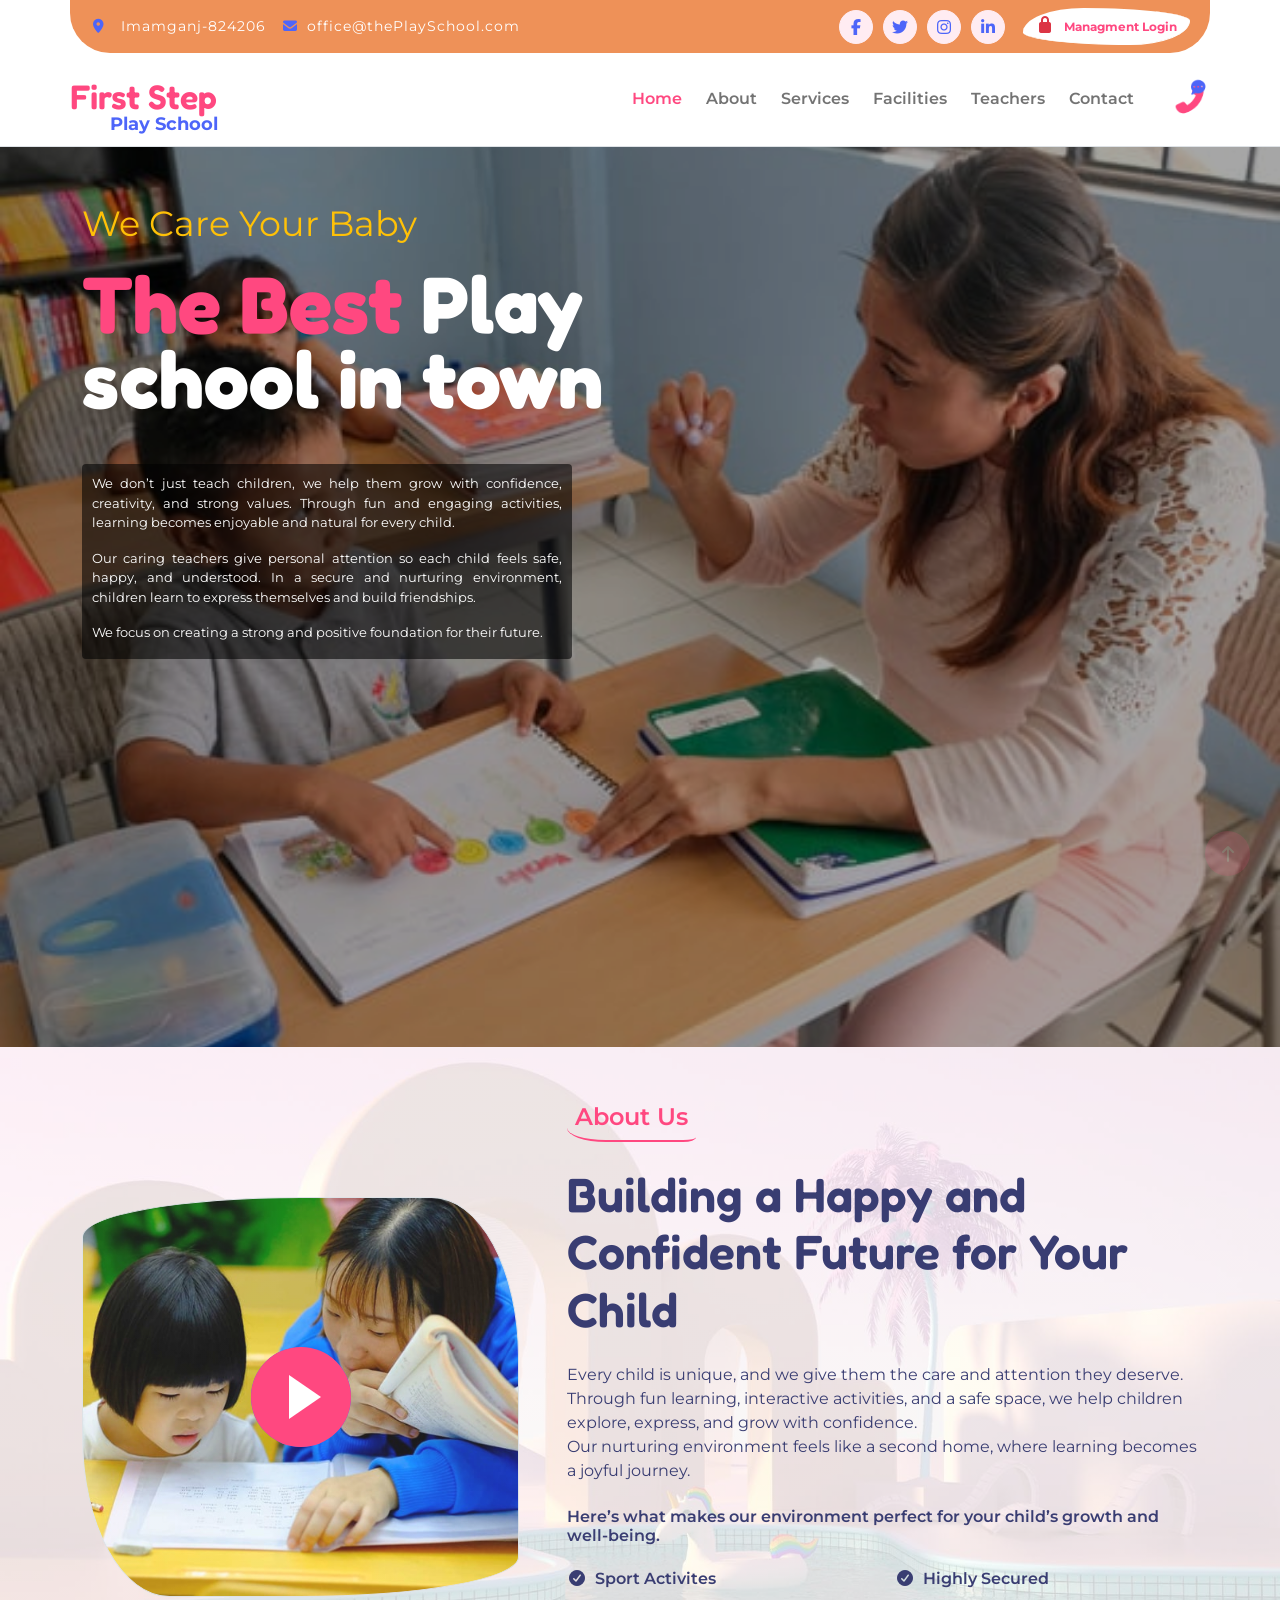
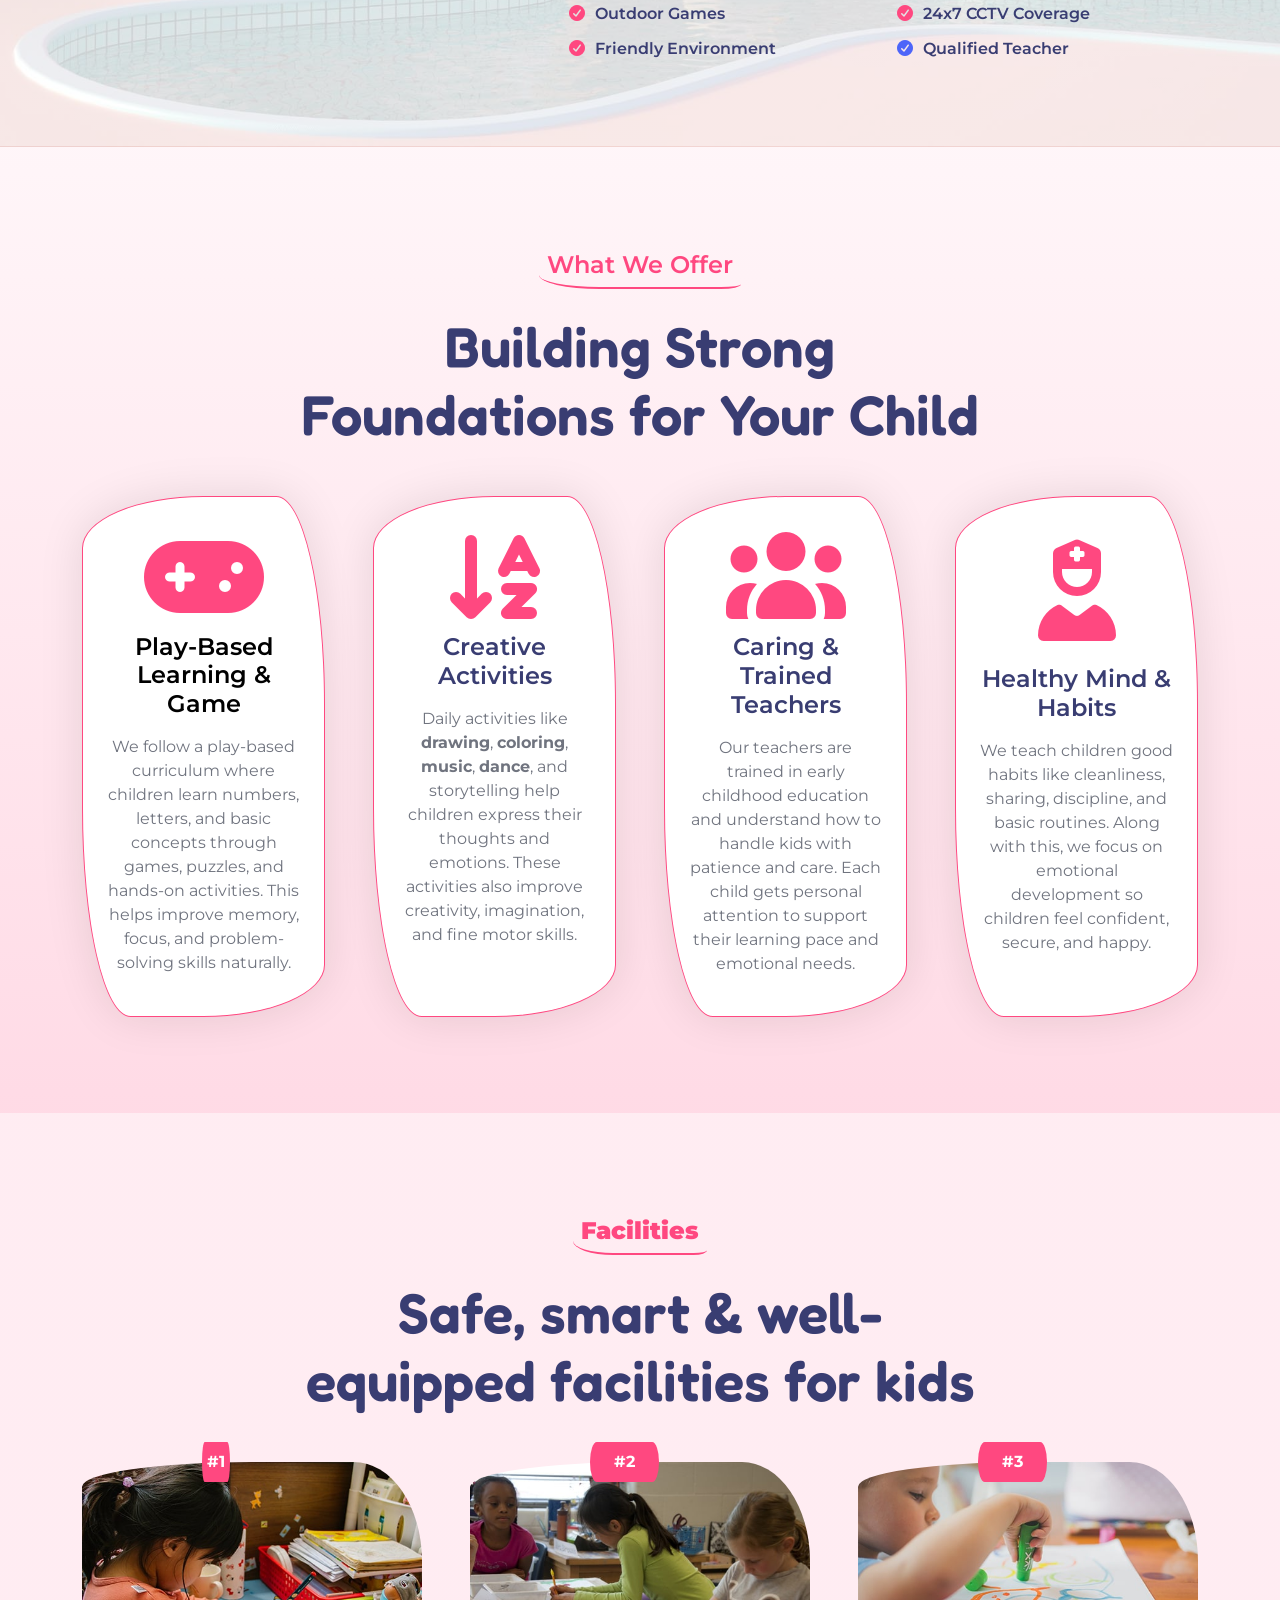
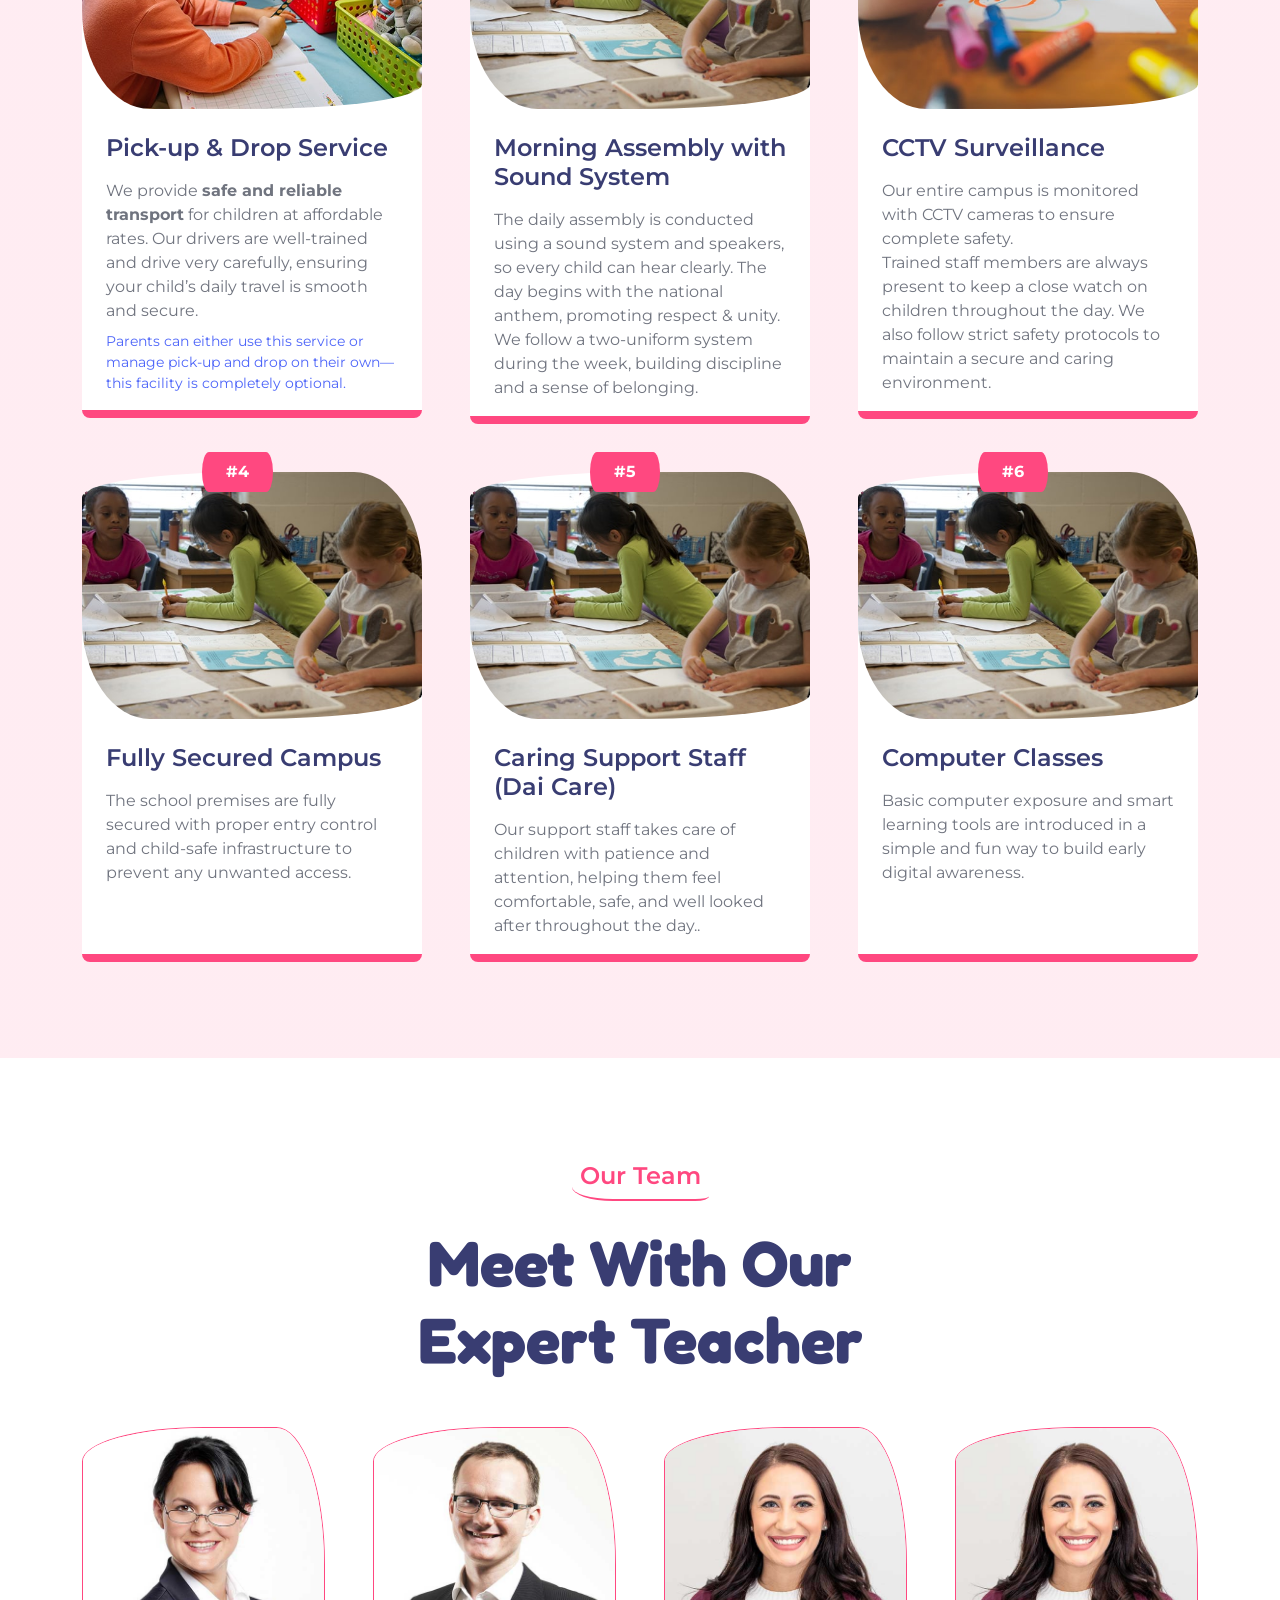
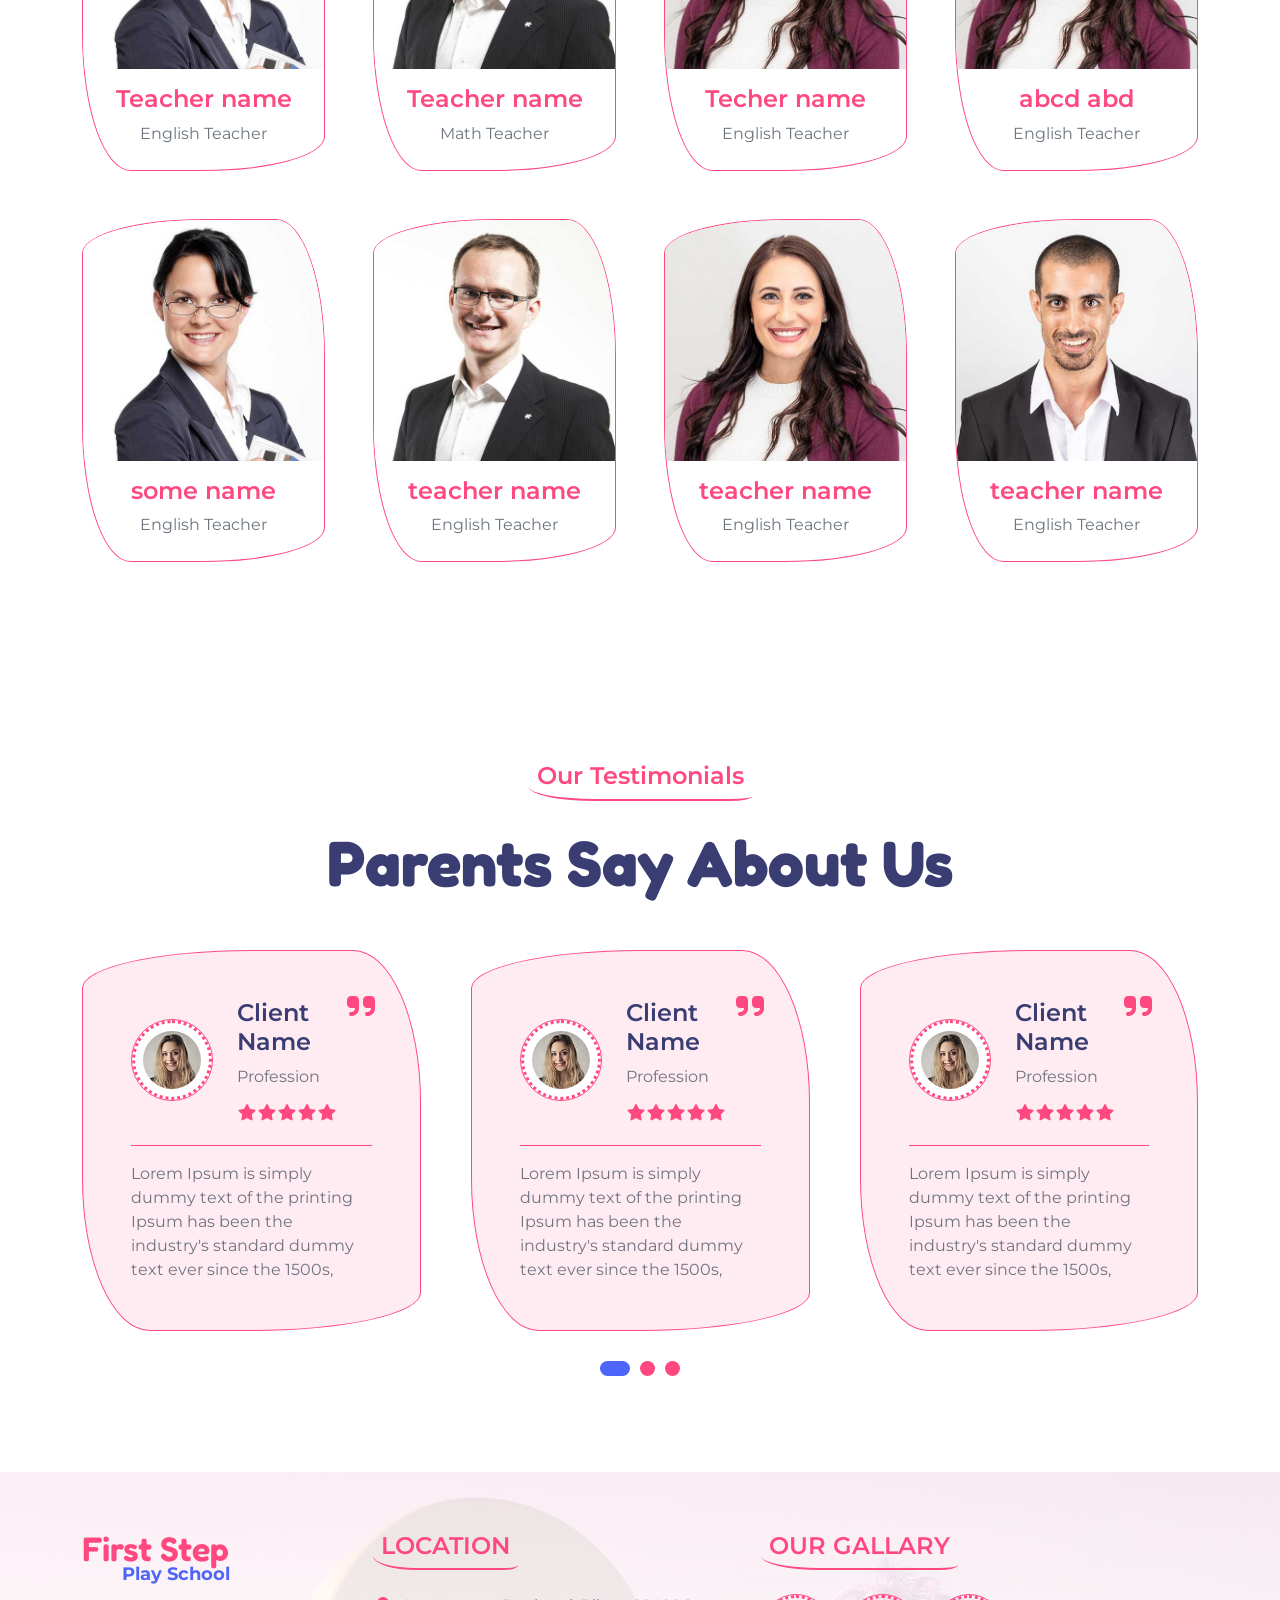
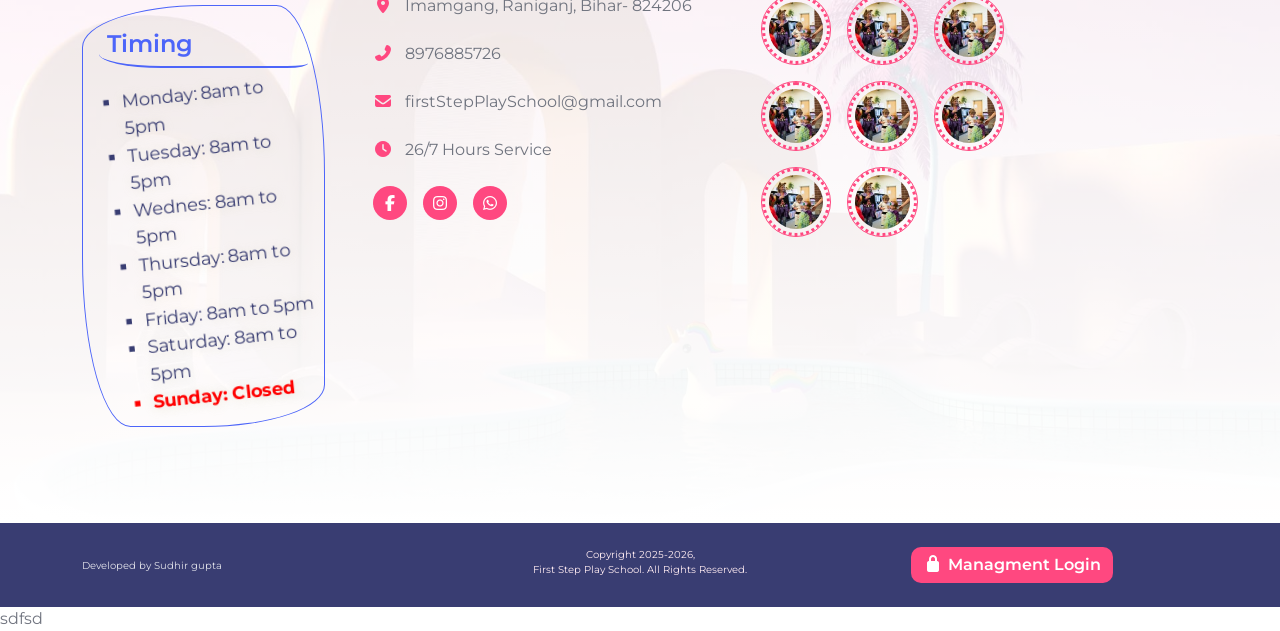
==== commit 0840a39a: "Data updated" ====
--- a/index.html
+++ b/index.html
@@ -1,733 +1,1230 @@
-<!DOCTYPE html>
-<html lang="en">
-    <head>
-        <meta charset="utf-8">
-        <title>THE First Step Play School</title>
-        <meta content="width=device-width, initial-scale=1.0" name="viewport">
-        <meta content="" name="keywords">
-        <meta content="" name="description">
-        <link rel="icon" type="image/x-icon" href="img/school.png">
-
-        <!-- Google Web Fonts -->
-        <link rel="preconnect" href="https://fonts.googleapis.com">
-        <link rel="preconnect" href="https://fonts.gstatic.com" crossorigin>
-        <link href="https://fonts.googleapis.com/css2?family=Fredoka:wght@600;700&family=Montserrat:wght@200;400;600&display=swap" rel="stylesheet"> 
-
-        <!-- Icon Font Stylesheet -->
-
-        <link rel="stylesheet" href="./css/fontawesome/css/all.min.css"/>
-        <link href="./css/bootstrap-icons.css" rel="stylesheet">
-
-        <!-- Libraries Stylesheet -->
-        <link href="lib/animate/animate.min.css" rel="stylesheet">
-        <link href="lib/lightbox/css/lightbox.min.css" rel="stylesheet">
-        <link href="lib/owlcarousel/assets/owl.carousel.min.css" rel="stylesheet">
-
-        <!-- Customized Bootstrap Stylesheet -->
-        <link href="css/bootstrap.min.css" rel="stylesheet">
-
-        <!-- Template Stylesheet -->
-        <link href="css/style.css" rel="stylesheet">
-    </head>
-
-    <body>
-        <!-- Navbar start -->
-        <div class="container-fluid border-bottom wow fadeInDown" data-wow-delay="0.01s">
-            <div class="container topbar d-none d-lg-block py-2">
-                <div class="d-flex justify-content-between">
-                    <div class="top-info ps-2">
-                        <small class="me-3"><i class="fas fa-map-marker-alt me-2 text-secondary"></i> <a href="#" class="text-white">Imamganj-824206</a></small>
-                        <small class="me-3"><i class="fas fa-envelope me-2 text-secondary"></i><a href="mailto:office@thePlaySchool.com" target="_blank" class="text-white">office@thePlaySchool.com</a></small>
-                    </div>
-                    <div class="top-link pe-2">
-                        <a href="" class="btn btn-light btn-sm-square rounded-circle"><i class="fab fa-facebook-f text-secondary"></i></a>
-                        <a href="" class="btn btn-light btn-sm-square rounded-circle"><i class="fab fa-twitter text-secondary"></i></a>
-                        <a href="" class="btn btn-light btn-sm-square rounded-circle"><i class="fab fa-instagram text-secondary"></i></a>
-                        <a href="" class="btn btn-light btn-sm-square rounded-circle me-0"><i class="fab fa-linkedin-in text-secondary"></i></a>
-                        <a href="javascript:void(0)" onclick="goToOkulProErp()" class="btn btn-lightx" id="memberLoginBtnTop"><i class="fas fa-lock text-danger"></i>
-                            <span class="text-primary">Managment Login</span>
-                        </a>
-                    </div>
-                </div>
-            </div>
-            <div class="container px-0">
-                <nav class="navbar navbar-light navbar-expand-lg py-4">
-                    <a href="#" class="navbar-brand school-name">
-                        <span class="text-primary display-6">First Step</span>
-                        <span class="text-secondary"> Play School</span>
-                    </a>
-                    <button class="navbar-toggler py-2 px-3" type="button" data-bs-toggle="collapse" data-bs-target="#navbarCollapse">
-                        <span class="fa fa-bars text-primary"></span>
-                    </button>
-                    <div class="collapse navbar-collapse" id="navbarCollapse">
-                        <div class="navbar-nav">
-                            <a href="index.html" class="nav-item nav-link active">Home</a>
-                            <a href="about.html" class="nav-item nav-link">About</a>
-                            <a href="service.html" class="nav-item nav-link">Services</a>
-                            <a href="program.html" class="nav-item nav-link">Programs</a>
-                            <a href="event.html" class="nav-item nav-link">Events</a>
-                            <div class="nav-item dropdown">
-                                <a href="#" class="nav-link dropdown-toggle" data-bs-toggle="dropdown">Pages</a>
-                                <div class="dropdown-menu m-0 bg-secondary rounded-0">
-                                    <a href="blog.html" class="dropdown-item">Our Blog</a>
-                                    <a href="team.html" class="dropdown-item">Our Team</a>
-                                    <a href="testimonial.html" class="dropdown-item">Testimonial</a>
-                                    <a href="404.html" class="dropdown-item">404 Page</a>
-                                </div>
-                            </div>
-                            <a href="contact.html" class="nav-item nav-link">Contact</a>
-                        </div>
-                        <div class="d-flex">
-                            <div id="phone-tada" class="d-flex align-items-centerx justify-content-centerx ps-4">
-                                <a 
-                                href="https://wa.me/919876543210?text=I have enquiry about admission." 
-                                target="_blank" 
-                                class="position-relative wow tada" 
-                                data-wow-delay=".9s"
-                                >
-                                    <i class="fa fa-phone-alt text-primary fa-2x me-x4"></i>
-                                    <div class="position-absolute" style="top: -7px; left: 20px;">
-                                        <span><i class="fa fa-comment-dots text-secondary"></i></span>
-                                    </div>
-                                </a>
-                            </div>
-                        </div>
-                    </div>
-                </nav>
-            </div>
-        </div>
-        <!-- Navbar End -->
-
-        <!-- Hero Start -->
-        <div class="container-fluid py-5 hero-header wow fadeIn weCareYourBaby" data-wow-delay="0.1s">
-            <div class="container py-5">
-                <div class="row g-5">
-                    <div class="col-lg-7 col-md-12">
-                        <h1 class="mb-3 banner-text-1">We Care Your Baby</h1>
-                        <h1 class="mb-5 display-1 text-white  banner-text-2">
-                            <span class="text-highlight1">The Best</span> Play school 
-                            <span class="text-small">in town
-
-                                </span>
-                        </h1>
-                        <span class="banner-text-3">
-                            Some info can be place you want.. lorem porem ispum donor
-                            Some info can be place you want.. lorem porem ispum donor
-                            Some info can be place you want.. lorem porem ispum donor
-                            Some info can be place you want.. lorem porem ispum donor
-                        </span>
-                    </div>
-                </div>
-            </div>
-        </div>
-        <!-- Hero End -->
-
-        <!-- About Start -->
-        <div class="container-fluid py-5 about bg-light">
-            <div class="container py-5">
-                <div class="row g-5 align-items-center">
-                    <div class="col-lg-5 wow fadeIn" data-wow-delay="0.1s">
-                        <div class="video border">
-                            <button type="button" class="btn btn-play" data-bs-toggle="modal" data-src="https://www.youtube.com/embed/DWRcNpR6Kdc" data-bs-target="#videoModal">
-                                <span></span>
-                            </button>
-                        </div>
-                    </div>
-                    <div class="col-lg-7 wow fadeIn" data-wow-delay="0.3s">
-                        <h4 class="text-primary mb-4 border-bottom border-primary border-2 d-inline-block p-2 title-border-radius">About Us</h4>
-                        <h1 class="text-dark mb-4 display-5">We Learn Smart Way To Build Bright Futute For Your Children</h1>
-                        <p class="text-dark mb-4">Lorem Ipsum is simply dummy text of the printing and typesetting industry. the printing and typesetting industry. Lorem Ipsum has been the industry's standard dummy text ever since the 1500s, when an unknown printer Lorem Ipsum has been the industry's standard dummy text ever since the 1500s.
-                        </p>
-                        <div class="row mb-4">
-                            <div class="col-lg-6">
-                                <h6 class="mb-3"><i class="fas fa-check-circle me-2"></i>Sport Activites</h6>
-                                <h6 class="mb-3"><i class="fas fa-check-circle me-2 text-primary"></i>Outdoor Games</h6>
-                                <h6 class="mb-3"><i class="fas fa-check-circle me-2 text-primary"></i>Friendly Environment</h6>
-                            
-                            </div>
-                            <div class="col-lg-6">
-                                <h6 class="mb-3"><i class="fas fa-check-circle me-2"></i>Highly Secured</h6>
-                                <h6 class="mb-3"><i class="fas fa-check-circle me-2 text-primary"></i>24x7 CCTV Coverage</h6>
-                                <h6><i class="fas fa-check-circle me-2 text-secondary"></i>Qualified Teacher</h6>
-                            </div>
-                        </div>
-                        <a href="javascript:void(0)" onclick="showMoreAboutDetails()" class="btn btn-primary px-5 py-3 btn-border-radius">More Details</a>
-                    </div>
-                </div>
-            </div>
-        </div>
-
-        <!-- Modal Video -->
-        <div class="modal fade" id="videoModal" tabindex="-1" aria-labelledby="exampleModalLabel" aria-hidden="true">
-            <div class="modal-dialog">
-                <div class="modal-content rounded-0">
-                    <div class="modal-header">
-                        <h5 class="modal-title" id="exampleModalLabel">Youtube Video</h5>
-                        <button type="button" class="btn-close" data-bs-dismiss="modal" aria-label="Close"></button>
-                    </div>
-                    <div class="modal-body">
-                        <div class="ratio ratio-16x9">
-                            <iframe class="embed-responsive-item" src="" id="video" allowfullscreen allowscriptaccess="always"
-                                allow="autoplay"></iframe>
-                        </div>
-                    </div>
-                </div>
-            </div>
-        </div>
-        <!-- About End -->
-
-        <!-- Service Start -->
-        <div class="container-fluid service py-5">
-            <div class="container py-5">
-                <div class="mx-auto text-center wow fadeIn" data-wow-delay="0.03s" style="max-width: 700px;">
-                    <h4 class="text-primary mb-4 border-bottom border-primary border-2 d-inline-block p-2 title-border-radius">What We Offer</h4>
-                    <h1 class="mb-5 display-3">Building Strong Foundations for Your Child</h1>
-                </div>
-                <div class="row g-5 whatWeOfferSection">
-                    <div class="col-md-6 col-lg-6 col-xl-3 wow fadeIn" data-wow-delay="0.03s">
-                        <div class="text-center border-primary border bg-white service-item">
-                            <div class="service-content d-flex align-items-center justify-content-center p-4">
-                                <div class="service-content-inner">
-                                    <div class="p-2"><i class="fas fa-gamepad fa-6x text-primary"></i></div>
-                                    <h4 class="">Play-Based Learning & Game</h4>
-                                    <p class="my-3">Lorem ipsum dolor sit amet, consectetur adipisicing elit. Natus, culpa qui officiis animi Lorem ipsum dolor sit amet, 
-                                        consectetur adipisicing elit.</p>
-                                    <!-- <a href="#" class="btn btn-primary text-white px-4 py-2 my-2 btn-border-radius">Read More</a> -->
-                                </div>
-                            </div>
-                        </div>
-                    </div>
-                    <div class="col-md-6 col-lg-6 col-xl-3 wow fadeIn" data-wow-delay="0.03s">
-                        <div class="text-center border-primary border bg-white service-item">
-                            <div class="service-content d-flex align-items-center justify-content-center p-4">
-                                <div class="service-content-inner">
-                                    <div class="p-2"><i class="fas fa-sort-alpha-down fa-6x text-primary"></i></div>
-                                    <a href="#" class="h4">Creative Activities</a>
-                                    <p class="my-3">Lorem ipsum dolor sit amet, consectetur adipisicing elit. Natus, culpa qui officiis animi Lorem ipsum dolor sit amet, 
-                                        consectetur adipisicing elit.</p>
-                                    <!-- <a href="#" class="btn btn-primary text-white px-4 py-2 my-2 btn-border-radius">Read More</a> -->
-                                </div>
-                            </div>
-                        </div>
-                    </div>
-                    <div class="col-md-6 col-lg-6 col-xl-3 wow fadeIn" data-wow-delay="0.05s">
-                        <div class="text-center border-primary border bg-white service-item">
-                            <div class="service-content d-flex align-items-center justify-content-center p-4">
-                                <div class="service-content-inner">
-                                    <div class="p-2"><i class="fas fa-users fa-6x text-primary"></i></div>
-                                    <a href="#" class="h4">Caring & Trained Teachers</a>
-                                    <p class="my-3">Lorem ipsum dolor sit amet, consectetur adipisicing elit. Natus, culpa qui officiis animi Lorem ipsum dolor sit amet, 
-                                        consectetur adipisicing elit.</p>
-                                    <!-- <a href="#" class="btn btn-primary text-white px-4 py-2 my-2 btn-border-radius">Read More</a> -->
-                                </div>
-                            </div>
-                        </div>
-                    </div>
-                    <div class="col-md-6 col-lg-6 col-xl-3 wow fadeIn" data-wow-delay="0.05s">
-                        <div class="text-center border-primary border bg-white service-item">
-                            <div class="service-content d-flex align-items-center justify-content-center p-4">
-                                <div class="service-content-inner">
-                                    <div class="p-4"><i class="fas fa-user-nurse fa-6x text-primary"></i></div>
-                                    <a href="#" class="h4">Healthy Mind & Habits</a>
-                                    <p class="my-3">Lorem ipsum dolor sit amet, consectetur adipisicing elit. Natus, culpa qui officiis animi Lorem ipsum dolor sit amet, 
-                                        consectetur adipisicing elit.</p>
-                                    <!-- <a href="#" class="btn btn-primary text-white px-4 py-2 my-2 btn-border-radius">Read More</a> -->
-                                </div>
-                            </div>
-                        </div>
-                    </div>
-                </div>
-            </div>
-        </div>
-        <!-- Service End -->
-
-        <!-- Programs Start -->
-        <div class="container-fluid program  py-5">
-            <div class="container py-5">
-                <div class="mx-auto text-center wow fadeIn" data-wow-delay="0.1s" style="max-width: 700px;">
-                    <h4 class="text-primary mb-4 border-bottom border-primary border-2 d-inline-block p-2 title-border-radius"><big>Facilities</big></h4>
-                    <h1 class="mb-5 display-3">Safe, smart & well-equipped facilities for kids</h1>
-                </div>
-                <div class="row g-5 justify-content-left">
-                    <div id="facilities-1" class="col-md-6 col-lg-6 col-xl-4 wow fadeIn" data-wow-delay="0.01s">
-                        <div class="program-item rounded">
-                            <div class="program-img position-relative">
-                                <div class="overflow-hidden img-border-radius">
-                                    <img src="img/program-1.jpg" class="img-fluid w-100" alt="Image">
-                                </div>
-                                <div class="py-2 bg-primary text-white program-rate">#1</div>
-                            </div>
-                            <div class="program-text bg-white px-4 pb-3">
-                                <div class="program-text-inner">
-                                    <a href="#" class="h4">Pick-up & Drop Service</a>
-                                    <p class="mt-3 mb-0 fs-6">
-                                    We provide safe and reliable transport for your child at affordable rates.
-                                    This service is optional and can be chosen as per your need.
-                                    Recommended for parents who live far from the school.
-                                    </p>
-                                </div>
-                            </div>
-                            <!-- <div class="program-teacher d-flex align-items-center border-top border-primary bg-white px-4 py-3">
-                                <img src="img/program-teacher.jpg" class="img-fluid rounded-circle p-2 border border-primary bg-white" alt="Image" style="width: 70px; height: 70px;">
-                                <div class="ms-3">
-                                    <h6 class="mb-0 text-primary">Mary Mordern</h6>
-                                    <small>Arts Designer</small>
-                                </div>
-                            </div> -->
-                            <div class="d-flex justify-content-between px-4 py-1 bg-primary rounded-bottom">
-                                <!--<small class="text-white"><i class="fas fa-wheelchair me-1"></i> 3 Cab Sits</small><small class="text-white"><i class="fas fa-clock me-1"></i></small>-->
-                            </div>
-                        </div>
-                    </div>
-                    <div id="facilities-2" class="col-md-6 col-lg-6 col-xl-4 wow fadeIn" data-wow-delay="0.01s">
-                        <div class="program-item rounded">
-                            <div class="program-img position-relative">
-                                <div class="overflow-hidden img-border-radius">
-                                    <img src="img/program-2.jpg" class="img-fluid w-100" alt="Image">
-                                </div>
-                                <div class="px-4 py-2 bg-primary text-white program-rate">#2</div>
-                            </div>
-                            <div class="program-text bg-white px-4 pb-3">
-                                <div class="program-text-inner">
-                                    <a href="#" class="h4">CCTV Surveillance</a>
-                                    <p class="mt-3 mb-0">
-                                        Child safety is our top priority, <br />
-                                        so the entire campus is covered with CCTV and continuously monitored to ensure complete safety and peace of mind.
-                                    </p>
-                                </div>
-                            </div>
-                            <div class="d-flex justify-content-between px-4 py-1 bg-primary rounded-bottom"></div>
-                        </div>
-                    </div>
-                    <div id="facilities-3"  class="col-md-6 col-lg-6 col-xl-4 wow fadeIn" data-wow-delay="0.03s">
-                        <div class="program-item rounded">
-                            <div class="program-img position-relative">
-                                <div class="overflow-hidden img-border-radius">
-                                    <img src="img/program-3.jpg" class="img-fluid w-100" alt="Image">
-                                </div>
-                                <div class="px-4 py-2 bg-primary text-white program-rate">#3</div>
-                            </div>
-                            <div class="program-text bg-white px-4 pb-3">
-                                <div class="program-text-inner">
-                                    <a href="#" class="h4">Fully Secured Campus</a>
-                                    <p class="mt-3 mb-0">Boundary fencing + gated entry for protection. </p>
-                                </div>
-                            </div>
-                            <div class="d-flex justify-content-between px-4 py-1 bg-primary rounded-bottom"></div>
-                        </div>
-                    </div>
-
-                    <div id="facilities-4"  class="col-md-6 col-lg-6 col-xl-4 wow fadeIn" data-wow-delay="0.03s">
-                        <div class="program-item rounded">
-                            <div class="program-img position-relative">
-                                <div class="overflow-hidden img-border-radius">
-                                    <img src="img/program-3.jpg" class="img-fluid w-100" alt="Image">
-                                </div>
-                                <div class="px-4 py-2 bg-primary text-white program-rate">#4</div>
-                            </div>
-                            <div class="program-text bg-white px-4 pb-3">
-                                <div class="program-text-inner">
-                                    <a href="#" class="h4">General Science</a>
-                                    <p class="mt-3 mb-0">Lorem ipsum dolor sit amet, consectetur adipiscing elit. Donec sed purus consectetur,</p>
-                                </div>
-                            </div>
-                            <div class="d-flex justify-content-between px-4 py-1 bg-primary rounded-bottom"></div>
-                        </div>
-                    </div>
-
-                    <div id="facilities-5"  class="col-md-6 col-lg-6 col-xl-4 wow fadeIn" data-wow-delay="0.05s">
-                        <div class="program-item rounded">
-                            <div class="program-img position-relative">
-                                <div class="overflow-hidden img-border-radius">
-                                    <img src="img/program-3.jpg" class="img-fluid w-100" alt="Image">
-                                </div>
-                                <div class="px-4 py-2 bg-primary text-white program-rate">#5</div>
-                            </div>
-                            <div class="program-text bg-white px-4 pb-3">
-                                <div class="program-text-inner">
-                                    <a href="#" class="h4">Caring Support Staff (Dai Care)</a>
-                                    <p class="mt-3 mb-0">Chhote bachchon ke liye proper care & attention.</p>
-                                </div>
-                            </div>
-                            <div class="d-flex justify-content-between px-4 py-1 bg-primary rounded-bottom"></div>
-                        </div>
-                    </div>
-
-                    <div id="facilities-5"  class="col-md-6 col-lg-6 col-xl-4 wow fadeIn" data-wow-delay="0.05s">
-                        <div class="program-item rounded">
-                            <div class="program-img position-relative">
-                                <div class="overflow-hidden img-border-radius">
-                                    <img src="img/program-3.jpg" class="img-fluid w-100" alt="Image">
-                                </div>
-                                <div class="px-4 py-2 bg-primary text-white program-rate">#6</div>
-                            </div>
-                            <div class="program-text bg-white px-4 pb-3">
-                                <div class="program-text-inner">
-                                    <a href="#" class="h4">Morning Assembly with Sound System</a>
-                                    <p class="mt-3 mb-0">Daily assembly for discipline & confidence. Extra activity on every saturday</p>
-                                </div>
-                            </div>
-                            <div class="d-flex justify-content-between px-4 py-1 bg-primary rounded-bottom"></div>
-                        </div>
-                    </div>
-                </div> 
-            </div>
-        </div>
-        <!-- Program End -->
-
-        <!-- Team Start-->
-        <div class="container-fluid team py-5">
-            <div class="container py-5">
-                <div class="mx-auto text-center wow fadeInRight" style="max-width: 600px;">
-                    <h4 class="text-primary mb-4 border-bottom border-primary border-2 d-inline-block p-2 title-border-radius">Our Team</h4>
-                    <h1 class="mb-5 display-3">Meet With Our Expert Teacher</h1>
-                </div>
-                <div class="row g-5 justify-content-center">
-                    <div id="t1" class="col-md-6 col-lg-3 col-xl-3 wow fadeInLeft">
-                        <div class="team-item border border-primary img-border-radius overflow-hidden">
-                            <img src="img/team-1.jpg" class="img-fluid w-100" alt="">
-                            <div class="team-icon d-flex align-items-center justify-content-center">
-                            </div>
-                            <div class="team-content text-center py-3">
-                                <h4 class="text-primary">Linda Carlson</h4>
-                                <p class="text-muted mb-2">English Teacher</p>
-                            </div>
-                        </div>
-                    </div>
-                    <div id="t2" class="col-md-6 col-lg-3 col-xl-3 wow fadeInLeft">
-                        <div class="team-item border border-primary img-border-radius overflow-hidden">
-                            <img src="img/team-2.jpg" class="img-fluid w-100" alt="">
-                            <div class="team-icon d-flex align-items-center justify-content-center">
-                                <a class="share btn btn-primary btn-md-square text-white rounded-circle me-3" href=""><i class="fas fa-share-alt"></i></a>
-                                <a class="share-link btn btn-primary btn-md-square text-white rounded-circle me-3" href=""><i class="fab fa-facebook-f"></i></a>
-                                <a class="share-link btn btn-primary btn-md-square text-white rounded-circle me-3" href=""><i class="fab fa-twitter"></i></a>
-                                <a class="share-link btn btn-primary btn-md-square text-white rounded-circle" href=""><i class="fab fa-instagram"></i></a>
-                            </div>
-                            <div class="team-content text-center py-3">
-                                <h4 class="text-primary">Linda Carlson</h4>
-                                <p class="text-muted mb-2">English Teacher</p>
-                            </div>
-                        </div>
-                    </div>
-                    <div id="t3" class="col-md-6 col-lg-3 col-xl-3 wow fadeInLeft" >
-                        <div class="team-item border border-primary img-border-radius overflow-hidden">
-                            <img src="img/team-3.jpg" class="img-fluid w-100" alt="">
-                            <div class="team-icon d-flex align-items-center justify-content-center">
-                                <a class="share btn btn-primary btn-md-square text-white rounded-circle me-3" href=""><i class="fas fa-share-alt"></i></a>
-                                <a class="share-link btn btn-primary btn-md-square text-white rounded-circle me-3" href=""><i class="fab fa-facebook-f"></i></a>
-                                <a class="share-link btn btn-primary btn-md-square text-white rounded-circle me-3" href=""><i class="fab fa-twitter"></i></a>
-                                <a class="share-link btn btn-primary btn-md-square text-white rounded-circle" href=""><i class="fab fa-instagram"></i></a>
-                            </div>
-                            <div class="team-content text-center py-3">
-                                <h4 class="text-primary">Linda Carlson</h4>
-                                <p class="text-muted mb-2">English Teacher</p>
-                            </div>
-                        </div>
-                    </div>
-                    <div id="t4" class="col-md-6 col-lg-3 col-xl-3 wow fadeInLeft" >
-                        <div class="team-item border border-primary img-border-radius overflow-hidden">
-                            <img src="img/team-3.jpg" class="img-fluid w-100" alt="">
-                            <div class="team-icon d-flex align-items-center justify-content-center">
-                                <a class="share btn btn-primary btn-md-square text-white rounded-circle me-3" href=""><i class="fas fa-share-alt"></i></a>
-                                <a class="share-link btn btn-primary btn-md-square text-white rounded-circle me-3" href=""><i class="fab fa-facebook-f"></i></a>
-                                <a class="share-link btn btn-primary btn-md-square text-white rounded-circle me-3" href=""><i class="fab fa-twitter"></i></a>
-                                <a class="share-link btn btn-primary btn-md-square text-white rounded-circle" href=""><i class="fab fa-instagram"></i></a>
-                            </div>
-                            <div class="team-content text-center py-3">
-                                <h4 class="text-primary">Linda Carlson</h4>
-                                <p class="text-muted mb-2">English Teacher</p>
-                            </div>
-                        </div>
-                    </div>
-                    <div id="t5" class="col-md-6 col-lg-3 col-xl-3 wow fadeInRight">
-                        <div class="team-item border border-primary img-border-radius overflow-hidden">
-                            <img src="img/team-1.jpg" class="img-fluid w-100" alt="">
-                            <div class="team-icon d-flex align-items-center justify-content-center">
-                            </div>
-                            <div class="team-content text-center py-3">
-                                <h4 class="text-primary">Linda Carlson</h4>
-                                <p class="text-muted mb-2">English Teacher</p>
-                            </div>
-                        </div>
-                    </div>
-                    <div id="t6" class="col-md-6 col-lg-3 col-xl-3 wow fadeInRight">
-                        <div class="team-item border border-primary img-border-radius overflow-hidden">
-                            <img src="img/team-2.jpg" class="img-fluid w-100" alt="">
-                            <div class="team-icon d-flex align-items-center justify-content-center">
-                                <a class="share btn btn-primary btn-md-square text-white rounded-circle me-3" href=""><i class="fas fa-share-alt"></i></a>
-                                <a class="share-link btn btn-primary btn-md-square text-white rounded-circle me-3" href=""><i class="fab fa-facebook-f"></i></a>
-                                <a class="share-link btn btn-primary btn-md-square text-white rounded-circle me-3" href=""><i class="fab fa-twitter"></i></a>
-                                <a class="share-link btn btn-primary btn-md-square text-white rounded-circle" href=""><i class="fab fa-instagram"></i></a>
-                            </div>
-                            <div class="team-content text-center py-3">
-                                <h4 class="text-primary">Linda Carlson</h4>
-                                <p class="text-muted mb-2">English Teacher</p>
-                            </div>
-                        </div>
-                    </div>
-                    <div id="t7" class="col-md-6 col-lg-3 col-xl-3 wow fadeInRight">
-                        <div class="team-item border border-primary img-border-radius overflow-hidden">
-                            <img src="img/team-3.jpg" class="img-fluid w-100" alt="">
-                            <div class="team-icon d-flex align-items-center justify-content-center">
-                                <a class="share btn btn-primary btn-md-square text-white rounded-circle me-3" href=""><i class="fas fa-share-alt"></i></a>
-                                <a class="share-link btn btn-primary btn-md-square text-white rounded-circle me-3" href=""><i class="fab fa-facebook-f"></i></a>
-                                <a class="share-link btn btn-primary btn-md-square text-white rounded-circle me-3" href=""><i class="fab fa-twitter"></i></a>
-                                <a class="share-link btn btn-primary btn-md-square text-white rounded-circle" href=""><i class="fab fa-instagram"></i></a>
-                            </div>
-                            <div class="team-content text-center py-3">
-                                <h4 class="text-primary">Linda Carlson</h4>
-                                <p class="text-muted mb-2">English Teacher</p>
-                            </div>
-                        </div>
-                    </div>
-                    <div id="t8" class="col-md-6 col-lg-3 col-xl-3 wow fadeInRight">
-                        <div class="team-item border border-primary img-border-radius overflow-hidden">
-                            <img src="img/team-4.jpg" class="img-fluid w-100" alt="">
-                            <div class="team-icon d-flex align-items-center justify-content-center">
-                                <a class="share btn btn-primary btn-md-square text-white rounded-circle me-3" href=""><i class="fas fa-share-alt"></i></a>
-                                <a class="share-link btn btn-primary btn-md-square text-white rounded-circle me-3" href=""><i class="fab fa-facebook-f"></i></a>
-                                <a class="share-link btn btn-primary btn-md-square text-white rounded-circle me-3" href=""><i class="fab fa-twitter"></i></a>
-                                <a class="share-link btn btn-primary btn-md-square text-white rounded-circle" href=""><i class="fab fa-instagram"></i></a>
-                            </div>
-                            <div class="team-content text-center py-3">
-                                <h4 class="text-primary">Linda Carlson</h4>
-                                <p class="text-muted mb-2">English Teacher</p>
-                            </div>
-                        </div>
-                    </div>
-                </div>
-            </div>
-        </div>
-        <!-- Team End-->
-
-        <!-- Testimonial Start -->
-        <div class="container-fluid testimonial py-5">
-            <div class="container py-5">
-                <div class="mx-auto text-center wow zoomIn" style="max-width: 700px;">
-                    <h4 class="text-primary mb-4 border-bottom border-primary border-2 d-inline-block p-2 title-border-radius">Our Testimonials</h4>
-                    <h1 class="mb-5 display-3">Parents Say About Us</h1>
-                </div>
-                <div class="owl-carousel testimonial-carousel">
-                    <div class="wow fadeInUp testimonial-item img-border-radius bg-light border border-primary p-4">
-                        <div class="p-4 position-relative">
-                            <i class="fa fa-quote-right fa-2x text-primary position-absolute" style="top: 15px; right: 15px;"></i>
-                            <div class="d-flex align-items-center">
-                                <div class="border border-primary bg-white rounded-circle">
-                                    <img src="img/testimonial-2.jpg" class="rounded-circle p-2" style="width: 80px; height: 80px; border-style: dotted; border-color: var(--bs-primary);" alt="">
-                                </div>
-                                <div class="ms-4">
-                                    <h4 class="text-dark">Client Name</h4>
-                                    <p class="m-0 pb-3">Profession</p>
-                                    <div class="d-flex pe-5">
-                                        <i class="fas fa-star text-primary"></i>
-                                        <i class="fas fa-star text-primary"></i>
-                                        <i class="fas fa-star text-primary"></i>
-                                        <i class="fas fa-star text-primary"></i>
-                                        <i class="fas fa-star text-primary"></i>
-                                    </div>
-                                </div>
-                            </div>
-                            <div class="border-top border-primary mt-4 pt-3">
-                                <p class="mb-0">Lorem Ipsum is simply dummy text of the printing Ipsum has been the industry's standard dummy text ever since the 1500s,
-                                </p>
-                            </div>
-                        </div>
-                    </div>
-                    <div class="wow zoomIn testimonial-item img-border-radius bg-light border border-primary p-4">
-                        <div class="p-4 position-relative">
-                            <i class="fa fa-quote-right fa-2x text-primary position-absolute" style="top: 15px; right: 15px;"></i>
-                            <div class="d-flex align-items-center">
-                                <div class="border border-primary bg-white rounded-circle">
-                                    <img src="img/testimonial-2.jpg" class="rounded-circle p-2" style="width: 80px; height: 80px; border-style: dotted; border-color: var(--bs-primary);" alt="">
-                                </div>
-                                <div class="ms-4">
-                                    <h4 class="text-dark">Client Name</h4>
-                                    <p class="m-0 pb-3">Profession</p>
-                                    <div class="d-flex pe-5">
-                                        <i class="fas fa-star text-primary"></i>
-                                        <i class="fas fa-star text-primary"></i>
-                                        <i class="fas fa-star text-primary"></i>
-                                        <i class="fas fa-star text-primary"></i>
-                                        <i class="fas fa-star text-primary"></i>
-                                    </div>
-                                </div>
-                            </div>
-                            <div class="border-top border-primary mt-4 pt-3">
-                                <p class="mb-0">Lorem Ipsum is simply dummy text of the printing Ipsum has been the industry's standard dummy text ever since the 1500s,
-                                </p>
-                            </div>
-                        </div>
-                    </div>
-                    <div class="wow fadeInDown testimonial-item img-border-radius bg-light border border-primary p-4">
-                        <div class="p-4 position-relative">
-                            <i class="fa fa-quote-right fa-2x text-primary position-absolute" style="top: 15px; right: 15px;"></i>
-                            <div class="d-flex align-items-center">
-                                <div class="border border-primary bg-white rounded-circle">
-                                    <img src="img/testimonial-2.jpg" class="rounded-circle p-2" style="width: 80px; height: 80px; border-style: dotted; border-color: var(--bs-primary);" alt="">
-                                </div>
-                                <div class="ms-4">
-                                    <h4 class="text-dark">Client Name</h4>
-                                    <p class="m-0 pb-3">Profession</p>
-                                    <div class="d-flex pe-5">
-                                        <i class="fas fa-star text-primary"></i>
-                                        <i class="fas fa-star text-primary"></i>
-                                        <i class="fas fa-star text-primary"></i>
-                                        <i class="fas fa-star text-primary"></i>
-                                        <i class="fas fa-star text-primary"></i>
-                                    </div>
-                                </div>
-                            </div>
-                            <div class="border-top border-primary mt-4 pt-3">
-                                <p class="mb-0">Lorem Ipsum is simply dummy text of the printing Ipsum has been the industry's standard dummy text ever since the 1500s,
-                                </p>
-                            </div>
-                        </div>
-                    </div>
-                </div>
-            </div>
-        </div>
-        <!-- Testimonial End -->
-
-        <!-- Footer Start -->
-        <div class="container-fluid footer py-5 wow fadeIn" data-wow-delay="0.1s">
-            <div class="container py-5 pt-1">
-                <div class="row g-5">
-                    <div class="col-md-6 col-lg-4 col-xl-3">
-                        <div class="footer-item">
-                            <h2 href="#" class="navbar-brand school-name">
-                                <span class="text-primary display-6">First Step</span>
-                                <span class="text-secondary"> Play School</span>
-                            </h2>
-                            <p class="mb-4 mt-5 footerSideText">There cursus massa at urnaaculis estieSed aliquamellus vitae ultrs condmentum leo massamollis its estiegittis miristum.</p>
-                            <div class="d-flex flex-column p-3 ps-3 text-dark border border-secondary" 
-                            style="border-radius: 50% 20% / 10% 40%;">
-                            <h4 class="text-secondary mb-2 border-bottom border-secondary border-2 d-inline-block p-2 title-border-radius">
-                            Timing
-                            </h4>
-                            <div style="margin-left: 30px;">
-                                <p>Monday: 8am to 5pm</p>
-                                <p>Tuesday: 8am to 5pm</p>
-                                <p>Wednes: 8am to 5pm</p>
-                                <p>Thursday: 8am to 5pm</p>
-                                <p>Friday: 8am to 5pm</p>
-                                <p>Saturday: 8am to 5pm</p>
-                                <p class="mb-0 textRed">Sunday: Closed</p>
-                            </div>
-                        </div>
-                        </div>
-                    </div>
-                    <div class="col-md-6 col-lg-5 col-xl-4">
-                        <div class="footer-item">
-                            <h4 class="text-primary mb-4 border-bottom border-primary border-2 d-inline-block p-2 title-border-radius">LOCATION</h4>
-                            <div class="d-flex flex-column align-items-start">
-                                <a href="" class="text-body mb-4"><i class="fa fa-map-marker-alt text-primary me-2"></i> Imamgang, Raniganj, Bihar- 824206</a>
-                                <a href="" class="text-start rounded-0 text-body mb-4"><i class="fa fa-phone-alt text-primary me-2"></i> (+91) 123456 7890</a>
-                                <a href="" class="text-start rounded-0 text-body mb-4"><i class="fas fa-envelope text-primary me-2"></i> firstStepPlaySchool@gmail.com</a>
-                                <a href="" class="text-start rounded-0 text-body mb-4"><i class="fa fa-clock text-primary me-2"></i> 26/7 Hours Service</a>
-                                <div class="footer-icon d-flex">
-                                    <a class="btn btn-primary btn-sm-square me-3 rounded-circle text-white" href=""><i class="fab fa-facebook-f"></i></a>
-                                    <a class="btn btn-primary btn-sm-square me-3 rounded-circle text-white" href=""><i class="fab fa-twitter"></i></a>
-                                    <a href="#" class="btn btn-primary btn-sm-square me-3 rounded-circle text-white"><i class="fab fa-instagram"></i></a>
-                                    <a href="#" class="btn btn-primary btn-sm-square rounded-circle text-white"><i class="fab fa-linkedin-in"></i></a>
-                                </div>
-                            </div>
-                        </div>
-                    </div>
-                    <div class="col-md-6 col-lg-3 col-xl-3">
-                        <div class="footer-item">
-                            <h4 class="text-primary mb-4 border-bottom border-primary border-2 d-inline-block p-2 title-border-radius">OUR GALLARY</h4>
-                            <div class="row g-3">
-                                <div class="col-4">
-                                    <div class="footer-galary-img rounded-circle border border-primary">
-                                        <img src="img/galary-1.jpg" class="img-fluid rounded-circle p-1" alt="">
-                                    </div>
-                               </div>
-                               <div class="col-4">
-                                    <div class="footer-galary-img rounded-circle border border-primary">
-                                        <img src="img/galary-1.jpg" class="img-fluid rounded-circle p-1" alt="">
-                                    </div>
-                               </div>
-                               <div class="col-4">
-                                    <div class="footer-galary-img rounded-circle border border-primary">
-                                        <img src="img/galary-1.jpg" class="img-fluid rounded-circle p-1" alt="">
-                                    </div>
-                               </div>
-
-                               <div class="col-4">
-                                    <div class="footer-galary-img rounded-circle border border-primary">
-                                        <img src="img/galary-1.jpg" class="img-fluid rounded-circle p-1" alt="">
-                                    </div>
-                               </div>
-
-                               <div class="col-4">
-                                    <div class="footer-galary-img rounded-circle border border-primary">
-                                        <img src="img/galary-1.jpg" class="img-fluid rounded-circle p-1" alt="">
-                                    </div>
-                               </div>
-
-                               <div class="col-4">
-                                    <div class="footer-galary-img rounded-circle border border-primary">
-                                        <img src="img/galary-1.jpg" class="img-fluid rounded-circle p-1" alt="">
-                                    </div>
-                               </div>
-                               <div class="col-4">
-                                    <div class="footer-galary-img rounded-circle border border-primary">
-                                        <img src="img/galary-1.jpg" class="img-fluid rounded-circle p-1" alt="">
-                                    </div>
-                               </div>
-                               <div class="col-4">
-                                    <div class="footer-galary-img rounded-circle border border-primary">
-                                        <img src="img/galary-1.jpg" class="img-fluid rounded-circle p-1" alt="">
-                                    </div>
-                               </div>
-                               
-                            </div>
-                        </div>
-                    </div>
-                </div>
-            </div>
-            
-        </div>
-        <!-- Footer End -->
-
-        <!-- Copyright Start -->
-        <div class="container-fluid copyright bg-dark py-4">
-            <div class="container">
-                <div class="row">
-                    <div class="col-sm-6 col-md-4 my-auto text-white developerCredit">
-                       Developed by Sudhir gupta
-                    </div>
-                    <div class="col-sm-6 col-md-4 text-center copyrightText">
-                        <span class="text-light color-primary">Copyright 2025-2026, <br />First Step Play School. All Rights Reserved.</span>
-                    </div>
-                     <div class="col-sm-6 col-md-4 col-sm-4" id="memberLoginFooter">
-                        <div class="footer-icon d-flex">
-                            <a 
-                            href="javascript:void(0)" 
-                            onclick="goToOkulProErp()" 
-                            class="btn btn-primary me-3 text-white">
-                                <i class="fas fa-lock"></i>Managment Login
-                            </a>
-                        </div>
-                    </div>
-                </div>
-            </div>
-        </div>
-        <a href="#" class="btn btn-primary border-3 border-primary rounded-circle back-to-top">
-            <i class="fa fa-arrow-up"></i>
-        </a>   
-        
-
-        <!-- JavaScript Libraries -->
-        <script src="https://ajax.googleapis.com/ajax/libs/jquery/3.6.4/jquery.min.js"></script>
-        <script src="https://cdn.jsdelivr.net/npm/bootstrap@5.0.0/dist/js/bootstrap.bundle.min.js"></script>
-        <script src="lib/wow/wow.min.js"></script>
-        <script src="lib/easing/easing.min.js"></script>
-        <script src="lib/waypoints/waypoints.min.js"></script>
-        <script src="lib/lightbox/js/lightbox.min.js"></script>
-        <script src="lib/owlcarousel/owl.carousel.min.js"></script>
-        <script src="js/main.js"></script>
-        <script src="js/spinner.js"></script>
-        <!-- JavaScript Libraries ends -->
-    </body>
-</html>+<!doctype html>
+<html lang="en">
+  <head>
+    <meta charset="utf-8" />
+    <title>THE First Step Play School</title>
+    <meta content="width=device-width, initial-scale=1.0" name="viewport" />
+    <meta content="" name="keywords" />
+    <meta content="" name="description" />
+    <link rel="icon" type="image/x-icon" href="img/school.png" />
+    <link rel="preconnect" href="https://fonts.googleapis.com" />
+    <link rel="preconnect" href="https://fonts.gstatic.com" crossorigin />
+    <link
+      href="https://fonts.googleapis.com/css2?family=Fredoka:wght@600;700&family=Montserrat:wght@200;400;600&display=swap"
+      rel="stylesheet"
+    />
+    <link rel="stylesheet" href="./css/fontawesome/css/all.min.css" />
+    <link href="./css/bootstrap-icons.css" rel="stylesheet" />
+    <link href="lib/animate/animate.min.css" rel="stylesheet" />
+    <link href="lib/lightbox/css/lightbox.min.css" rel="stylesheet" />
+    <link href="lib/owlcarousel/assets/owl.carousel.min.css" rel="stylesheet" />
+    <link href="css/bootstrap.min.css" rel="stylesheet" />
+    <link href="css/style.css" rel="stylesheet" />
+  </head>
+
+  <body>
+    <div
+      data-view="NavbarContainer"
+      class="container-fluid border-bottom wow fadeInDown"
+      data-wow-delay="0.01s"
+    >
+      <div class="container topbar d-none d-lg-block py-2">
+        <div class="d-flex justify-content-between">
+          <div class="top-info ps-2">
+            <small class="me-3"
+              ><i class="fas fa-map-marker-alt me-2 text-secondary"></i>
+              <a href="#" class="text-white">Imamganj-824206</a></small
+            >
+            <small class="me-3"
+              ><i class="fas fa-envelope me-2 text-secondary"></i
+              ><a
+                href="mailto:office@thePlaySchool.com"
+                target="_blank"
+                class="text-white"
+                >office@thePlaySchool.com</a
+              ></small
+            >
+          </div>
+          <div class="top-link pe-2">
+            <a href="" class="btn btn-light btn-sm-square rounded-circle"
+              ><i class="fab fa-facebook-f text-secondary"></i
+            ></a>
+            <a href="" class="btn btn-light btn-sm-square rounded-circle"
+              ><i class="fab fa-twitter text-secondary"></i
+            ></a>
+            <a href="" class="btn btn-light btn-sm-square rounded-circle"
+              ><i class="fab fa-instagram text-secondary"></i
+            ></a>
+            <a href="" class="btn btn-light btn-sm-square rounded-circle me-0"
+              ><i class="fab fa-linkedin-in text-secondary"></i
+            ></a>
+            <a
+              href="javascript:void(0)"
+              onclick="goToOkulProErp()"
+              class="btn btn-lightx"
+              id="memberLoginBtnTop"
+              ><i class="fas fa-lock text-danger"></i>
+              <span class="text-primary">Managment Login</span>
+            </a>
+          </div>
+        </div>
+      </div>
+      <div class="container px-0">
+        <nav class="navbar navbar-light navbar-expand-lg py-4">
+          <a href="#" class="navbar-brand school-name">
+            <span class="text-primary display-6">First Step</span>
+            <span class="text-secondary"> Play School</span>
+          </a>
+          <button
+            class="navbar-toggler py-2 px-3"
+            type="button"
+            data-bs-toggle="collapse"
+            data-bs-target="#navbarCollapse"
+          >
+            <span class="fa fa-bars text-primary"></span>
+          </button>
+          <div class="collapse navbar-collapse" id="navbarCollapse">
+            <div class="navbar-nav">
+              <a
+                href="void(0)"
+                onclick="javascript: Window.refresh();"
+                class="nav-item nav-link active"
+              >
+                Home
+              </a>
+              <a href="#about" class="nav-item nav-link">About</a>
+              <a href="#services" class="nav-item nav-link">Services</a>
+              <a href="#facilities" class="nav-item nav-link">Facilities</a>
+              <a href="#teachers" class="nav-item nav-link">Teachers</a>
+              <!-- <div class="nav-item dropdown" style="display: none">
+                <a
+                  href="#"
+                  class="nav-link dropdown-toggle"
+                  data-bs-toggle="dropdown"
+                  >Pages</a
+                >
+                <div class="dropdown-menu m-0 bg-secondary rounded-0">
+                  <a href="blog.html" class="dropdown-item">Our Blog</a>
+                  <a href="team.html" class="dropdown-item">Our Team</a>
+                  <a href="testimonial.html" class="dropdown-item"
+                    >Testimonial</a
+                  >
+                  <a href="404.html" class="dropdown-item">404 Page</a>
+                </div>
+              </div> -->
+              <a href="#contacts" class="nav-item nav-link">Contact</a>
+            </div>
+            <div class="d-flex">
+              <div
+                class="d-flex align-items-centerx justify-content-centerx ps-4"
+              >
+                <a
+                  href="https://wa.me/919876543210?text=I have enquiry about admission."
+                  target="_blank"
+                  class="position-relative wow tada"
+                  data-wow-delay=".9s"
+                >
+                  <i class="fa fa-phone-alt text-primary fa-2x me-x4"></i>
+                  <div class="position-absolute" style="top: -7px; left: 20px">
+                    <span
+                      ><i class="fa fa-comment-dots text-secondary"></i
+                    ></span>
+                  </div>
+                </a>
+              </div>
+            </div>
+          </div>
+        </nav>
+      </div>
+    </div>
+
+    <div
+      data-view="HeroContainer"
+      class="container-fluid py-5 hero-header wow fadeIn weCareYourBaby"
+      data-wow-delay="0.1s"
+    >
+      <div class="container py-2">
+        <div class="row g-5">
+          <div class="owl-carousel hero-slider owl-loaded owl-drag">
+            <div class="col-lg-7 col-md-12">
+              <h1 class="mb-3 banner-text-1">We Care Your Baby</h1>
+              <h1 class="mb-5 display-1 text-white banner-text-2">
+                <span class="text-highlight1">The Best</span> Play school
+                <span class="text-small">in town </span>
+              </h1>
+              <div class="banner-text-3">
+                <p>
+                  We don’t just teach children, we help them grow with
+                  confidence, creativity, and strong values. Through fun and
+                  engaging activities, learning becomes enjoyable and natural
+                  for every child.
+                </p>
+                <p>
+                  Our caring teachers give personal attention so each child
+                  feels safe, happy, and understood. In a secure and nurturing
+                  environment, children learn to express themselves and build
+                  friendships.
+                </p>
+                <p>
+                  We focus on creating a strong and positive foundation for
+                  their future.
+                </p>
+              </div>
+            </div>
+          </div>
+        </div>
+      </div>
+    </div>
+
+    <div data-view="About" class="container-fluid py-5 about bg-light">
+      <div class="container mtxx-5">
+        <div class="row g-5 align-items-center">
+          <div class="col-lg-5 wow fadeIn" data-wow-delay="0.1s">
+            <div class="video border">
+              <button
+                type="button"
+                class="btn btn-play"
+                data-bs-toggle="modal"
+                data-src="https://www.youtube.com/embed/m8v7Y5quXNc"
+                data-bs-target="#videoModal"
+              >
+                <span></span>
+              </button>
+            </div>
+          </div>
+          <div class="col-lg-7 wow fadeIn" data-wow-delay="0.3s">
+            <a name="about"></a>
+            <h4
+              class="text-primary mb-4 border-bottom border-primary border-2 d-inline-block p-2 title-border-radius"
+            >
+              About Us
+            </h4>
+            <h1 class="text-dark mb-4 display-5">
+              Building a Happy and Confident Future for Your Child
+            </h1>
+            <p class="text-dark mb-4">
+              Every child is unique, and we give them the care and attention
+              they deserve. Through fun learning, interactive activities, and a
+              safe space, we help children explore, express, and grow with
+              confidence.
+              <br />
+
+              Our nurturing environment feels like a second home, where learning
+              becomes a joyful journey.
+            </p>
+            <h6 class="mb-4">
+              Here’s what makes our environment perfect for your child’s growth
+              and well-being. <br />
+            </h6>
+            <div class="row mb-4">
+              <div class="col-lg-6">
+                <h6 class="mb-3">
+                  <i class="fas fa-check-circle me-2"></i>Sport Activites
+                </h6>
+                <h6 class="mb-3">
+                  <i class="fas fa-check-circle me-2 text-primary"></i>Outdoor
+                  Games
+                </h6>
+                <h6 class="mb-3">
+                  <i class="fas fa-check-circle me-2 text-primary"></i>Friendly
+                  Environment
+                </h6>
+              </div>
+              <div class="col-lg-6">
+                <h6 class="mb-3">
+                  <i class="fas fa-check-circle me-2"></i>Highly Secured
+                </h6>
+                <h6 class="mb-3">
+                  <i class="fas fa-check-circle me-2 text-primary"></i>24x7 CCTV
+                  Coverage
+                </h6>
+                <h6>
+                  <i class="fas fa-check-circle me-2 text-secondary"></i
+                  >Qualified Teacher
+                </h6>
+              </div>
+            </div>
+            <a
+              href="javascript:void(0)"
+              onclick="showMoreAboutDetails()"
+              class="btn btn-primary px-5 py-3 btn-border-radius d-none"
+              >More Details</a
+            >
+          </div>
+        </div>
+      </div>
+    </div>
+
+    <div
+      data-view="SharedModal"
+      class="modal fade"
+      id="videoModal"
+      tabindex="-1"
+      aria-labelledby="exampleModalLabel"
+      aria-hidden="true"
+    >
+      <div class="modal-dialog">
+        <div class="modal-content rounded-0">
+          <div class="modal-header">
+            <h5 class="modal-title" id="exampleModalLabel">Youtube Video</h5>
+            <button
+              type="button"
+              class="btn-close"
+              data-bs-dismiss="modal"
+              aria-label="Close"
+            ></button>
+          </div>
+          <div class="modal-body">
+            <div class="ratio ratio-16x9">
+              <iframe
+                class="embed-responsive-item"
+                src=""
+                id="video"
+                allowfullscreen
+                allowscriptaccess="always"
+                allow="autoplay"
+              ></iframe>
+            </div>
+          </div>
+        </div>
+      </div>
+    </div>
+
+    <div data-view="Service" class="container-fluid service py-5">
+      <div class="container py-5">
+        <a name="services"></a>
+        <div
+          class="mx-auto text-center wow fadeIn"
+          data-wow-delay="0.03s"
+          style="max-width: 700px"
+        >
+          <h4
+            class="text-primary mb-4 border-bottom border-primary border-2 d-inline-block p-2 title-border-radius"
+          >
+            What We Offer
+          </h4>
+
+          <h1 class="mb-5 display-4">
+            Building Strong Foundations for Your Child
+          </h1>
+        </div>
+        <div class="row g-5 whatWeOfferSection">
+          <div
+            class="col-md-6 col-lg-6 col-xl-3 wow fadeIn"
+            data-wow-delay="0.03s"
+          >
+            <div
+              class="text-center border-primary border bg-white service-item"
+            >
+              <div
+                class="service-content d-flex align-items-center justify-content-center p-4"
+              >
+                <div class="service-content-inner">
+                  <div class="p-2">
+                    <i class="fas fa-gamepad fa-6x text-primary"></i>
+                  </div>
+                  <h4 class="">Play-Based Learning & Game</h4>
+                  <p class="my-3">
+                    We follow a play-based curriculum where children learn
+                    numbers, letters, and basic concepts through games, puzzles,
+                    and hands-on activities. This helps improve memory, focus,
+                    and problem-solving skills naturally.
+                  </p>
+                  <!-- <a href="#" class="btn btn-primary text-white px-4 py-2 my-2 btn-border-radius">Read More</a> -->
+                </div>
+              </div>
+            </div>
+          </div>
+          <div
+            class="col-md-6 col-lg-6 col-xl-3 wow fadeIn"
+            data-wow-delay="0.03s"
+          >
+            <div
+              class="text-center border-primary border bg-white service-item"
+            >
+              <div
+                class="service-content d-flex align-items-center justify-content-center p-4"
+              >
+                <div class="service-content-inner">
+                  <div class="p-2">
+                    <i class="fas fa-sort-alpha-down fa-6x text-primary"></i>
+                  </div>
+                  <a href="#" class="h4">Creative Activities</a>
+                  <p class="my-3">
+                    Daily activities like <b>drawing</b>, <b>coloring</b>,
+                    <b>music</b>, <b>dance</b>, and storytelling help children
+                    express their thoughts and emotions. These activities also
+                    improve creativity, imagination, and fine motor skills.
+                  </p>
+                  <!-- <a href="#" class="btn btn-primary text-white px-4 py-2 my-2 btn-border-radius">Read More</a> -->
+                </div>
+              </div>
+            </div>
+          </div>
+          <div
+            class="col-md-6 col-lg-6 col-xl-3 wow fadeIn"
+            data-wow-delay="0.05s"
+          >
+            <div
+              class="text-center border-primary border bg-white service-item"
+            >
+              <div
+                class="service-content d-flex align-items-center justify-content-center p-4"
+              >
+                <div class="service-content-inner">
+                  <div class="p-2">
+                    <i class="fas fa-users fa-6x text-primary"></i>
+                  </div>
+                  <a href="#" class="h4">Caring & Trained Teachers</a>
+                  <p class="my-3">
+                    Our teachers are trained in early childhood education and
+                    understand how to handle kids with patience and care. Each
+                    child gets personal attention to support their learning pace
+                    and emotional needs.
+                  </p>
+                </div>
+              </div>
+            </div>
+          </div>
+          <div
+            class="col-md-6 col-lg-6 col-xl-3 wow fadeIn"
+            data-wow-delay="0.05s"
+          >
+            <div
+              class="text-center border-primary border bg-white service-item"
+            >
+              <div
+                class="service-content d-flex align-items-center justify-content-center p-4"
+              >
+                <div class="service-content-inner">
+                  <div class="p-4">
+                    <i class="fas fa-user-nurse fa-6x text-primary"></i>
+                  </div>
+                  <a href="#" class="h4">Healthy Mind & Habits</a>
+                  <p class="my-3">
+                    We teach children good habits like cleanliness, sharing,
+                    discipline, and basic routines. Along with this, we focus on
+                    emotional development so children feel confident, secure,
+                    and happy.
+                  </p>
+                </div>
+              </div>
+            </div>
+          </div>
+        </div>
+      </div>
+    </div>
+
+    <!-- facilities-section-start -->
+    <div data-view="Facilities" class="container-fluid program py-5">
+      <div class="container py-5">
+        <a name="facilities"></a>
+        <div
+          class="mx-auto text-center wow fadeIn"
+          data-wow-delay="0.1s"
+          style="max-width: 700px"
+        >
+          <h4
+            class="text-primary mb-4 border-bottom border-primary border-2 d-inline-block p-2 title-border-radius"
+          >
+            <b>Facilities</b>
+          </h4>
+          <h1 class="mb-5 display-4">
+            Safe, smart & well-equipped facilities for kids
+          </h1>
+        </div>
+
+        <div class="row g-5 justify-content-left">
+          <!-- facilities-1-pick-drop -->
+          <div
+            id="facilities-1"
+            class="col-md-6 col-lg-6 col-xl-4 wow fadeIn"
+            data-wow-delay="0.01s"
+          >
+            <div class="program-item rounded">
+              <div class="program-img position-relative">
+                <div class="overflow-hidden img-border-radius">
+                  <img
+                    src="img/program-1.jpg"
+                    class="img-fluid w-100"
+                    alt="Image"
+                  />
+                </div>
+                <div class="py-2 bg-primary text-white program-rate">#1</div>
+              </div>
+              <div class="program-text bg-white px-4 pb-3">
+                <div class="program-text-inner">
+                  <a href="#" class="h4">Pick-up & Drop Service</a>
+                  <p class="mt-3 mb-0 fs-6">
+                    We provide <b>safe and reliable transport</b> for children
+                    at affordable rates. Our drivers are well-trained and drive
+                    very carefully, ensuring your child’s daily travel is smooth
+                    and secure.
+                    <span class="text-secondary pt-2 d-block small">
+                      Parents can either use this service or manage pick-up and
+                      drop on their own—this facility is completely optional.
+                    </span>
+                  </p>
+                </div>
+              </div>
+              <!-- 
+              <div
+                class="program-teacher d-flex align-items-center border-top border-primary bg-white px-4 py-3"
+              >
+                <img
+                  src="img/program-teacher.jpg"
+                  class="img-fluid rounded-circle p-2 border border-primary bg-white"
+                  alt="Image"
+                  style="width: 70px; height: 70px"
+                />
+                <div class="ms-3">
+                  <h6 class="mb-0 text-primary">Mary Mordern</h6>
+                  <small>Arts Designer</small>
+                </div>
+              </div> -->
+              <div
+                class="d-flex justify-content-between px-4 py-1 bg-primary rounded-bottom"
+              >
+                <!--<small class="text-white"><i class="fas fa-wheelchair me-1"></i> 3 Cab Sits</small><small class="text-white"><i class="fas fa-clock me-1"></i></small>-->
+              </div>
+            </div>
+          </div>
+
+          <!-- facilities-2-morning-assembly -->
+          <div
+            id="facilities-2-morning-assembly"
+            class="col-md-6 col-lg-6 col-xl-4 wow fadeIn"
+            data-wow-delay="0.05s"
+          >
+            <div class="program-item rounded">
+              <div class="program-img position-relative">
+                <div class="overflow-hidden img-border-radius">
+                  <img
+                    src="img/program-3.jpg"
+                    class="img-fluid w-100"
+                    alt="Image"
+                  />
+                </div>
+                <div class="px-4 py-2 bg-primary text-white program-rate">
+                  #2
+                </div>
+              </div>
+              <div class="program-text bg-white px-4 pb-3">
+                <div class="program-text-inner">
+                  <a href="#" class="h4">Morning Assembly with Sound System</a>
+                  <p class="mt-3 mb-0">
+                    The daily assembly is conducted using a sound system and
+                    speakers, so every child can hear clearly. The day begins
+                    with the national anthem, promoting respect & unity. We
+                    follow a two-uniform system during the week, building
+                    discipline and a sense of belonging.
+                  </p>
+                </div>
+              </div>
+              <div
+                class="d-flex justify-content-between px-4 py-1 bg-primary rounded-bottom"
+              ></div>
+            </div>
+          </div>
+
+          <!-- facilies-3-cctv-surveillance -->
+          <div
+            id="facilities-3-cctv-surveillance"
+            class="col-md-6 col-lg-6 col-xl-4 wow fadeIn"
+            data-wow-delay="0.01s"
+          >
+            <div class="program-item rounded">
+              <div class="program-img position-relative">
+                <div class="overflow-hidden img-border-radius">
+                  <img
+                    src="img/program-2.jpg"
+                    class="img-fluid w-100"
+                    alt="Image"
+                  />
+                </div>
+                <div class="px-4 py-2 bg-primary text-white program-rate">
+                  #3
+                </div>
+              </div>
+              <div class="program-text bg-white px-4 pb-3">
+                <div class="program-text-inner">
+                  <a href="#" class="h4">CCTV Surveillance</a>
+                  <p class="mt-3 mb-0">
+                    Our entire campus is monitored with CCTV cameras to ensure
+                    complete safety. <br />Trained staff members are always
+                    present to keep a close watch on children throughout the
+                    day. We also follow strict safety protocols to maintain a
+                    secure and caring environment.
+                  </p>
+                </div>
+              </div>
+              <div
+                class="d-flex justify-content-between px-4 py-1 bg-primary rounded-bottom"
+              ></div>
+            </div>
+          </div>
+
+          <!-- facilies-4-secured-campus -->
+          <div
+            id="facilities-4-secured-campus"
+            class="col-md-6 col-lg-6 col-xl-4 wow fadeIn"
+            data-wow-delay="0.03s"
+          >
+            <div class="program-item rounded">
+              <div class="program-img position-relative">
+                <div class="overflow-hidden img-border-radius">
+                  <img
+                    src="img/program-3.jpg"
+                    class="img-fluid w-100"
+                    alt="Image"
+                  />
+                </div>
+                <div class="px-4 py-2 bg-primary text-white program-rate">
+                  #4
+                </div>
+              </div>
+              <div class="program-text bg-white px-4 pb-3">
+                <div class="program-text-inner">
+                  <a href="#" class="h4">Fully Secured Campus</a>
+                  <p class="mt-3 mb-0">
+                    The school premises are fully secured with proper entry
+                    control and child-safe infrastructure to prevent any
+                    unwanted access.
+                  </p>
+                </div>
+              </div>
+              <div
+                class="d-flex justify-content-between px-4 py-1 bg-primary rounded-bottom"
+              ></div>
+            </div>
+          </div>
+
+          <!-- facilies-5-dai-service -->
+          <div
+            id="facilities-5-dai-service"
+            class="col-md-6 col-lg-6 col-xl-4 wow fadeIn"
+            data-wow-delay="0.05s"
+          >
+            <div class="program-item rounded">
+              <div class="program-img position-relative">
+                <div class="overflow-hidden img-border-radius">
+                  <img
+                    src="img/program-3.jpg"
+                    class="img-fluid w-100"
+                    alt="Image"
+                  />
+                </div>
+                <div class="px-4 py-2 bg-primary text-white program-rate">
+                  #5
+                </div>
+              </div>
+              <div class="program-text bg-white px-4 pb-3">
+                <div class="program-text-inner">
+                  <a href="#" class="h4">Caring Support Staff (Dai Care)</a>
+                  <p class="mt-3 mb-0">
+                    Our support staff takes care of children with patience and
+                    attention, helping them feel comfortable, safe, and well
+                    looked after throughout the day..
+                  </p>
+                </div>
+              </div>
+              <div
+                class="d-flex justify-content-between px-4 py-1 bg-primary rounded-bottom"
+              ></div>
+            </div>
+          </div>
+
+          <!-- facilies-6-Computer Classes -->
+          <div
+            id="facilities-6-computer-classes"
+            class="col-md-6 col-lg-6 col-xl-4 wow fadeIn"
+            data-wow-delay="0.03s"
+          >
+            <div class="program-item rounded">
+              <div class="program-img position-relative">
+                <div class="overflow-hidden img-border-radius">
+                  <img
+                    src="img/program-3.jpg"
+                    class="img-fluid w-100"
+                    alt="Image"
+                  />
+                </div>
+                <div class="px-4 py-2 bg-primary text-white program-rate">
+                  #6
+                </div>
+              </div>
+              <div class="program-text bg-white px-4 pb-3">
+                <div class="program-text-inner">
+                  <a href="#" class="h4">Computer Classes</a>
+                  <p class="mt-3 mb-0">
+                    Basic computer exposure and smart learning tools are
+                    introduced in a simple and fun way to build early digital
+                    awareness.
+                  </p>
+                </div>
+              </div>
+              <div
+                class="d-flex justify-content-between px-4 py-1 bg-primary rounded-bottom"
+              ></div>
+            </div>
+          </div>
+        </div>
+      </div>
+    </div>
+
+    <div data-view="Teachers" class="container-fluid team py-5">
+      <div class="container py-5">
+        <a name="teachers"></a>
+        <div
+          class="mx-auto text-center wow fadeInRight"
+          style="max-width: 600px"
+        >
+          <h4
+            class="text-primary mb-4 border-bottom border-primary border-2 d-inline-block p-2 title-border-radius"
+          >
+            Our Team
+          </h4>
+          <h1 class="mb-5 display-3">Meet With Our Expert Teacher</h1>
+        </div>
+        <div class="row g-5 justify-content-center">
+          <div id="t1" class="col-md-6 col-lg-3 col-xl-3 wow fadeInLeft">
+            <div
+              class="team-item border border-primary img-border-radius overflow-hidden"
+            >
+              <img src="img/team-1.jpg" class="img-fluid w-100" alt="" />
+              <div
+                class="team-icon d-flex align-items-center justify-content-center"
+              ></div>
+              <div class="team-content text-center py-3 pl-4 pr-4">
+                <h4 class="text-primary">Teacher name</h4>
+                <p class="text-muted mb-2">English Teacher</p>
+              </div>
+            </div>
+          </div>
+          <div id="t2" class="col-md-6 col-lg-3 col-xl-3 wow fadeInLeft">
+            <div
+              class="team-item border border-primary img-border-radius overflow-hidden"
+            >
+              <img src="img/team-2.jpg" class="img-fluid w-100" alt="" />
+              <div
+                class="team-icon d-flex align-items-center justify-content-center d-none"
+              >
+                <a
+                  class="share btn btn-primary btn-md-square text-white rounded-circle me-3"
+                  href=""
+                  ><i class="fas fa-share-alt"></i
+                ></a>
+                <a
+                  class="share-link btn btn-primary btn-md-square text-white rounded-circle me-3"
+                  href=""
+                  ><i class="fab fa-facebook-f"></i
+                ></a>
+                <a
+                  class="share-link btn btn-primary btn-md-square text-white rounded-circle me-3"
+                  href=""
+                  ><i class="fab fa-twitter"></i
+                ></a>
+                <a
+                  class="share-link btn btn-primary btn-md-square text-white rounded-circle"
+                  href=""
+                  ><i class="fab fa-instagram"></i
+                ></a>
+              </div>
+
+              <div class="team-content text-center py-3">
+                <h4 class="text-primary">Teacher name</h4>
+                <p class="text-muted mb-2">Math Teacher</p>
+              </div>
+            </div>
+          </div>
+          <div id="t3" class="col-md-6 col-lg-3 col-xl-3 wow fadeInLeft">
+            <div
+              class="team-item border border-primary img-border-radius overflow-hidden"
+            >
+              <img src="img/team-3.jpg" class="img-fluid w-100" alt="" />
+              <div class="team-content text-center py-3">
+                <h4 class="text-primary">Techer name</h4>
+                <p class="text-muted mb-2">English Teacher</p>
+              </div>
+            </div>
+          </div>
+          <div id="t4" class="col-md-6 col-lg-3 col-xl-3 wow fadeInLeft">
+            <div
+              class="team-item border border-primary img-border-radius overflow-hidden"
+            >
+              <img src="img/team-3.jpg" class="img-fluid w-100" alt="" />
+              <div class="team-content text-center py-3">
+                <h4 class="text-primary">abcd abd</h4>
+                <p class="text-muted mb-2">English Teacher</p>
+              </div>
+            </div>
+          </div>
+          <div id="t5" class="col-md-6 col-lg-3 col-xl-3 wow fadeInRight">
+            <div
+              class="team-item border border-primary img-border-radius overflow-hidden"
+            >
+              <img src="img/team-1.jpg" class="img-fluid w-100" alt="" />
+              <div
+                class="team-icon d-flex align-items-center justify-content-center"
+              ></div>
+              <div class="team-content text-center py-3">
+                <h4 class="text-primary">some name</h4>
+                <p class="text-muted mb-2">English Teacher</p>
+              </div>
+            </div>
+          </div>
+          <div id="t6" class="col-md-6 col-lg-3 col-xl-3 wow fadeInRight">
+            <div
+              class="team-item border border-primary img-border-radius overflow-hidden"
+            >
+              <img src="img/team-2.jpg" class="img-fluid w-100" alt="" />
+
+              <div class="team-content text-center py-3">
+                <h4 class="text-primary">teacher name</h4>
+                <p class="text-muted mb-2">English Teacher</p>
+              </div>
+            </div>
+          </div>
+          <div id="t7" class="col-md-6 col-lg-3 col-xl-3 wow fadeInRight">
+            <div
+              class="team-item border border-primary img-border-radius overflow-hidden"
+            >
+              <img src="img/team-3.jpg" class="img-fluid w-100" alt="" />
+
+              <div class="team-content text-center py-3">
+                <h4 class="text-primary">teacher name</h4>
+                <p class="text-muted mb-2">English Teacher</p>
+              </div>
+            </div>
+          </div>
+          <div id="t8" class="col-md-6 col-lg-3 col-xl-3 wow fadeInRight">
+            <div
+              class="team-item border border-primary img-border-radius overflow-hidden"
+            >
+              <img src="img/team-4.jpg" class="img-fluid w-100" alt="" />
+              <div class="team-content text-center py-3">
+                <h4 class="text-primary">teacher name</h4>
+                <p class="text-muted mb-2">English Teacher</p>
+              </div>
+            </div>
+          </div>
+        </div>
+      </div>
+    </div>
+
+    <div data-view="Testimonial" class="container-fluid testimonial py-5">
+      <div class="container py-5">
+        <a name="testimonials"></a>
+        <div class="mx-auto text-center wow zoomIn" style="max-width: 700px">
+          <h4
+            class="text-primary mb-4 border-bottom border-primary border-2 d-inline-block p-2 title-border-radius"
+          >
+            Our Testimonials
+          </h4>
+          <h1 class="mb-5 display-3">Parents Say About Us</h1>
+        </div>
+        <div class="owl-carousel testimonial-carousel">
+          <div
+            class="wow fadeInUp testimonial-item img-border-radius bg-light border border-primary p-4"
+          >
+            <div class="p-4 position-relative">
+              <i
+                class="fa fa-quote-right fa-2x text-primary position-absolute"
+                style="top: 15px; right: 15px"
+              ></i>
+              <div class="d-flex align-items-center">
+                <div class="border border-primary bg-white rounded-circle">
+                  <img
+                    src="img/testimonial-2.jpg"
+                    class="rounded-circle p-2"
+                    style="
+                      width: 80px;
+                      height: 80px;
+                      border-style: dotted;
+                      border-color: var(--bs-primary);
+                    "
+                    alt=""
+                  />
+                </div>
+                <div class="ms-4">
+                  <h4 class="text-dark">Client Name</h4>
+                  <p class="m-0 pb-3">Profession</p>
+                  <div class="d-flex pe-5">
+                    <i class="fas fa-star text-primary"></i>
+                    <i class="fas fa-star text-primary"></i>
+                    <i class="fas fa-star text-primary"></i>
+                    <i class="fas fa-star text-primary"></i>
+                    <i class="fas fa-star text-primary"></i>
+                  </div>
+                </div>
+              </div>
+              <div class="border-top border-primary mt-4 pt-3">
+                <p class="mb-0">
+                  Lorem Ipsum is simply dummy text of the printing Ipsum has
+                  been the industry's standard dummy text ever since the 1500s,
+                </p>
+              </div>
+            </div>
+          </div>
+          <div
+            class="wow zoomIn testimonial-item img-border-radius bg-light border border-primary p-4"
+          >
+            <div class="p-4 position-relative">
+              <i
+                class="fa fa-quote-right fa-2x text-primary position-absolute"
+                style="top: 15px; right: 15px"
+              ></i>
+              <div class="d-flex align-items-center">
+                <div class="border border-primary bg-white rounded-circle">
+                  <img
+                    src="img/testimonial-2.jpg"
+                    class="rounded-circle p-2"
+                    style="
+                      width: 80px;
+                      height: 80px;
+                      border-style: dotted;
+                      border-color: var(--bs-primary);
+                    "
+                    alt=""
+                  />
+                </div>
+                <div class="ms-4">
+                  <h4 class="text-dark">Client Name</h4>
+                  <p class="m-0 pb-3">Profession</p>
+                  <div class="d-flex pe-5">
+                    <i class="fas fa-star text-primary"></i>
+                    <i class="fas fa-star text-primary"></i>
+                    <i class="fas fa-star text-primary"></i>
+                    <i class="fas fa-star text-primary"></i>
+                    <i class="fas fa-star text-primary"></i>
+                  </div>
+                </div>
+              </div>
+              <div class="border-top border-primary mt-4 pt-3">
+                <p class="mb-0">
+                  Lorem Ipsum is simply dummy text of the printing Ipsum has
+                  been the industry's standard dummy text ever since the 1500s,
+                </p>
+              </div>
+            </div>
+          </div>
+          <div
+            class="wow fadeInDown testimonial-item img-border-radius bg-light border border-primary p-4"
+          >
+            <div class="p-4 position-relative">
+              <i
+                class="fa fa-quote-right fa-2x text-primary position-absolute"
+                style="top: 15px; right: 15px"
+              ></i>
+              <div class="d-flex align-items-center">
+                <div class="border border-primary bg-white rounded-circle">
+                  <img
+                    src="img/testimonial-2.jpg"
+                    class="rounded-circle p-2"
+                    style="
+                      width: 80px;
+                      height: 80px;
+                      border-style: dotted;
+                      border-color: var(--bs-primary);
+                    "
+                    alt=""
+                  />
+                </div>
+                <div class="ms-4">
+                  <h4 class="text-dark">Client Name</h4>
+                  <p class="m-0 pb-3">Profession</p>
+                  <div class="d-flex pe-5">
+                    <i class="fas fa-star text-primary"></i>
+                    <i class="fas fa-star text-primary"></i>
+                    <i class="fas fa-star text-primary"></i>
+                    <i class="fas fa-star text-primary"></i>
+                    <i class="fas fa-star text-primary"></i>
+                  </div>
+                </div>
+              </div>
+              <div class="border-top border-primary mt-4 pt-3">
+                <p class="mb-0">
+                  Lorem Ipsum is simply dummy text of the printing Ipsum has
+                  been the industry's standard dummy text ever since the 1500s,
+                </p>
+              </div>
+            </div>
+          </div>
+        </div>
+      </div>
+    </div>
+
+    <div
+      data-view="Footer"
+      class="container-fluid footer py-5 wow fadeIn"
+      data-wow-delay="0.1s"
+    >
+      <a name="contacts"></a>
+      <div class="container py-5 pt-1">
+        <div class="row g-5">
+          <div class="col-md-6 col-lg-4 col-xl-3">
+            <div class="footer-item">
+              <h2 href="#" class="navbar-brand school-name">
+                <span class="text-primary display-6">First Step</span>
+                <span class="text-secondary"> Play School</span>
+              </h2>
+              <p class="mt-2">&nbsp</p>
+              <div
+                class="d-flex flex-column p-3 ps-3 text-dark border border-secondary"
+                style="border-radius: 50% 20% / 10% 40%"
+              >
+                <h4
+                  class="text-secondary mb-2 border-bottom border-secondary border-2 d-inline-block p-2 title-border-radius"
+                >
+                  Timing
+                </h4>
+                <!-- <div style="margin-left: 30px" class="time-table-list">
+                  <p>Monday: 8am to 5pm</p>
+                  <p>Tuesday: 8am to 5pm</p>
+                  <p>Wednes: 8am to 5pm</p>
+                  <p>Thursday: 8am to 5pm</p>
+                  <p>Friday: 8am to 5pm</p>
+                  <p>Saturday: 8am to 5pm</p>
+                  <p class="mb-0 textRed">Sunday: Closed</p>
+                </div> -->
+                <ul class="time-table-list">
+                  <li>Monday: 8am to 5pm</li>
+                  <li>Tuesday: 8am to 5pm</li>
+                  <li>Wednes: 8am to 5pm</li>
+                  <li>Thursday: 8am to 5pm</li>
+                  <li>Friday: 8am to 5pm</li>
+                  <li>Saturday: 8am to 5pm</li>
+                  <li class="mb-0 textRed">Sunday: Closed</li>
+                </ul>
+              </div>
+            </div>
+          </div>
+          <div class="col-md-6 col-lg-5 col-xl-4">
+            <div class="footer-item">
+              <h4
+                class="text-primary mb-4 border-bottom border-primary border-2 d-inline-block p-2 title-border-radius"
+              >
+                LOCATION
+              </h4>
+              <div class="d-flex flex-column align-items-start">
+                <a href="" class="text-body mb-4">
+                  <i class="fa fa-map-marker-alt text-primary me-2"></i>
+                  Imamgang, Raniganj, Bihar- 824206
+                </a>
+                <a href="" class="text-start rounded-0 text-body mb-4">
+                  <i class="fa fa-phone-alt text-primary me-2"></i>
+                  <span class="text-primaryx me-2x">8976885726</span>
+                </a>
+                <a href="" class="text-start rounded-0 text-body mb-4">
+                  <i class="fas fa-envelope text-primary me-2"></i>
+                  firstStepPlaySchool@gmail.com
+                </a>
+                <a href="" class="text-start rounded-0 text-body mb-4">
+                  <i class="fa fa-clock text-primary me-2"></i> 26/7 Hours
+                  Service
+                </a>
+                <div class="footer-icon d-flex">
+                  <a
+                    class="btn btn-primary btn-sm-square me-3 rounded-circle text-white"
+                    href="https://www.facebook.com/firststepraniganj"
+                    target="_blank"
+                  >
+                    <i class="fab fa-facebook-f"></i
+                  ></a>
+
+                  <a
+                    href="https://www.instagram.com/first_step_play_school900/"
+                    class="btn btn-primary btn-sm-square me-3 rounded-circle text-white"
+                    target="_blank"
+                  >
+                    <i class="fab fa-instagram"></i>
+                  </a>
+                  <a
+                    href="https://wa.me/918976885726"
+                    class="btn btn-primary btn-sm-square rounded-circle text-white"
+                    target="_blank"
+                  >
+                    <i class="fab fa-whatsapp"></i>
+                  </a>
+                </div>
+              </div>
+            </div>
+          </div>
+          <div class="col-md-6 col-lg-3 col-xl-3">
+            <div class="footer-item">
+              <h4
+                class="text-primary mb-4 border-bottom border-primary border-2 d-inline-block p-2 title-border-radius"
+              >
+                OUR GALLARY
+              </h4>
+              <div class="row g-3">
+                <div class="col-4">
+                  <div
+                    class="footer-galary-img rounded-circle border border-primary"
+                  >
+                    <img
+                      src="img/galary-1.jpg"
+                      class="img-fluid rounded-circle p-1"
+                      alt=""
+                    />
+                  </div>
+                </div>
+                <div class="col-4">
+                  <div
+                    class="footer-galary-img rounded-circle border border-primary"
+                  >
+                    <img
+                      src="img/galary-1.jpg"
+                      class="img-fluid rounded-circle p-1"
+                      alt=""
+                    />
+                  </div>
+                </div>
+                <div class="col-4">
+                  <div
+                    class="footer-galary-img rounded-circle border border-primary"
+                  >
+                    <img
+                      src="img/galary-1.jpg"
+                      class="img-fluid rounded-circle p-1"
+                      alt=""
+                    />
+                  </div>
+                </div>
+
+                <div class="col-4">
+                  <div
+                    class="footer-galary-img rounded-circle border border-primary"
+                  >
+                    <img
+                      src="img/galary-1.jpg"
+                      class="img-fluid rounded-circle p-1"
+                      alt=""
+                    />
+                  </div>
+                </div>
+
+                <div class="col-4">
+                  <div
+                    class="footer-galary-img rounded-circle border border-primary"
+                  >
+                    <img
+                      src="img/galary-1.jpg"
+                      class="img-fluid rounded-circle p-1"
+                      alt=""
+                    />
+                  </div>
+                </div>
+
+                <div class="col-4">
+                  <div
+                    class="footer-galary-img rounded-circle border border-primary"
+                  >
+                    <img
+                      src="img/galary-1.jpg"
+                      class="img-fluid rounded-circle p-1"
+                      alt=""
+                    />
+                  </div>
+                </div>
+                <div class="col-4">
+                  <div
+                    class="footer-galary-img rounded-circle border border-primary"
+                  >
+                    <img
+                      src="img/galary-1.jpg"
+                      class="img-fluid rounded-circle p-1"
+                      alt=""
+                    />
+                  </div>
+                </div>
+                <div class="col-4">
+                  <div
+                    class="footer-galary-img rounded-circle border border-primary"
+                  >
+                    <img
+                      src="img/galary-1.jpg"
+                      class="img-fluid rounded-circle p-1"
+                      alt=""
+                    />
+                  </div>
+                </div>
+              </div>
+            </div>
+          </div>
+        </div>
+      </div>
+    </div>
+
+    <div data-view="Copyright" class="container-fluid copyright bg-dark py-4">
+      <div class="container">
+        <div class="row">
+          <div class="col-sm-6 col-md-4 my-auto text-white developerCredit">
+            Developed by Sudhir gupta
+          </div>
+          <div class="col-sm-6 col-md-4 text-center copyrightText">
+            <span class="text-light color-primary"
+              >Copyright 2025-2026, <br />First Step Play School. All Rights
+              Reserved.</span
+            >
+          </div>
+          <div class="col-sm-6 col-md-4 col-sm-4" id="memberLoginFooter">
+            <div class="footer-icon d-flex">
+              <a
+                href="javascript:void(0)"
+                onclick="goToOkulProErp()"
+                class="btn btn-primary me-3 text-white"
+              >
+                <i class="fas fa-lock"></i>Managment Login
+              </a>
+            </div>
+          </div>
+        </div>
+      </div>
+    </div>
+    <a
+      href="#"
+      class="btn btn-primary border-3 border-primary rounded-circle back-to-top"
+    >
+      <i class="fa fa-arrow-up"></i>
+    </a>
+
+    <!-- JavaScript Libraries -->
+    <script src="https://ajax.googleapis.com/ajax/libs/jquery/3.6.4/jquery.min.js"></script>
+    <script src="https://cdn.jsdelivr.net/npm/bootstrap@5.0.0/dist/js/bootstrap.bundle.min.js"></script>
+    <script src="lib/wow/wow.min.js"></script>
+    <script src="lib/easing/easing.min.js"></script>
+    <script src="lib/waypoints/waypoints.min.js"></script>
+    <script src="lib/lightbox/js/lightbox.min.js"></script>
+    <script src="lib/owlcarousel/owl.carousel.min.js"></script>
+    <script src="js/main.js"></script>
+    <script src="js/spinner.js"></script>
+    <!-- JavaScript Libraries ends -->
+
+    <script>
+      const images = [
+        "./img/blog-1.jpg",
+        "./img/program-1.jpg",
+        "./img/program-2.jpg",
+      ];
+      let index = 0;
+      function changeBackground() {
+        index = (index + 1) % images.length;
+
+        const elements = document.querySelectorAll(
+          ".hero-header, .page-header",
+        );
+
+        elements.forEach((el) => {
+          el.style.backgroundImage = `url('${images[index]}')`;
+        });
+      }
+      document.querySelectorAll(".hero-header, .page-header").forEach((el) => {
+        el.style.backgroundImage = `url('${images[0]}')`;
+      });
+      setInterval(changeBackground, 3000);
+    </script>
+  </body>
+</html>
+
+sdfsd
--- a/css/style.css
+++ b/css/style.css
@@ -1,890 +1,958 @@
-/* body {
-    zoom: 0.9;
-} */
-/*** Spinner Start ***/
-#spinner {
-    opacity: 0;
-    visibility: hidden;
-    transition: opacity .8s ease-out, visibility 0s linear .5s;
-    z-index: 99999;
-}
-
-#spinner.show {
-    transition: opacity .8s ease-out, visibility 0s linear .0s;
-    visibility: visible;
-    opacity: 1;
-}
-
-/*** Spinner End ***/
-
-
-/*** Common CSS Start ***/
-.back-to-top {
-    position: fixed;
-    right: 30px;
-    bottom: 24px;
-    display: flex;
-    width: 45px;
-    height: 45px;
-    align-items: center;
-    justify-content: center;
-    transition: 0.5s;
-    z-index: 99;
-}
-
-h1,
-h2,
-h3,
-.h1,
-.h2,
-.h3 {
-    font-weight: 200;
-    font-family: 'Montserrat', sans-serif;
-}
-
-h4,
-h5,
-h6,
-.h4,
-.h5,
-.h6 {
-    font-weight: 600;
-    font-family: 'Montserrat', sans-serif;
-}
-
-.display-1,
-.display-2,
-.display-3,
-.display-4,
-.display-5,
-.display-6 {
-    font-weight: 700;
-    font-family: 'Fredoka', sans-serif;
-}
-
-.display-4,
-.display-5,
-.display-6 {
-    font-weight: 600;
-}
-
-.wow,
-.animated {
-    animation-duration: 2s !important;
-}
-
-/*** Common CSS End ***/
-
-
-/*** Button Start ***/
-.btn {
-    font-weight: 600;
-    transition: .5s;
-}
-
-.btn-square {
-    width: 32px;
-    height: 32px;
-}
-
-.btn-sm-square {
-    width: 34px;
-    height: 34px;
-}
-
-.btn-md-square {
-    width: 44px;
-    height: 44px;
-}
-
-.btn-lg-square {
-    width: 56px;
-    height: 56px;
-}
-
-.btn-square,
-.btn-sm-square,
-.btn-md-square,
-.btn-lg-square {
-    padding: 0;
-    display: flex;
-    align-items: center;
-    justify-content: center;
-    font-weight: normal;
-}
-
-.btn.btn-primary {
-    border: 0;
-    color: var(--bs-white);
-}
-
-.btn.btn-primary:hover {
-    background: var(--bs-secondary);
-    color: var(--bs-primary);
-}
-
-.btn-border-radius {
-    border-radius: 25% 10%;
-}
-
-.img-border-radius {
-    border-radius: 50% 20% / 10% 40%;
-}
-
-.title-border-radius {
-    border-radius: 10% 30%;
-}
-
-/*** Button End ***/
-
-
-/*** Topbar Start ***/
-.topbar {
-    border-radius: 0 0 40px 40px;
-    background-color: #ee9158 !important;
-}
-
-.topbar .top-info {
-    font-size: medium;
-    font-weight: 400;
-    font-family: 'Montserrat', sans-serif;
-    letter-spacing: 1px;
-    display: flex;
-    align-items: center;
-}
-
-.topbar .top-link {
-    display: flex;
-    align-items: center;
-    justify-content: center;
-}
-
-.topbar .top-link a {
-    margin-right: 10px;
-}
-
-.topbar .top-link a:hover {
-    background: var(--bs-secondary) !important;
-}
-
-.topbar .top-link a:hover i {
-    color: var(--bs-primary) !important;
-}
-
-/*** Topbar End ***/
-
-
-/*** Navbar Start ***/
-.navbar {
-    border-bottom: 1px solid rgba(255, 255, 255, .1);
-}
-
-.navbar .navbar-nav .nav-link {
-    padding: 10px 12px;
-    font-size: 16px;
-    font-weight: 600;
-    transition: .5s;
-}
-
-.navbar .navbar-nav .nav-link:hover,
-.navbar .navbar-nav .nav-link.active,
-.fixed-top.bg-white .navbar .navbar-nav .nav-link:hover,
-.fixed-top.bg-white .navbar .navbar-nav .nav-link.active {
-    color: var(--bs-primary);
-}
-
-.navbar .dropdown-toggle::after {
-    border: none;
-    content: "\f107";
-    font-family: "Font Awesome 5 Free";
-    font-weight: 700;
-    vertical-align: middle;
-    margin-left: 8px;
-}
-
-@media (min-width: 1100px) {
-    .navbar .nav-item .dropdown-menu {
-        background-color: red !important;
-        display: block;
-        visibility: hidden;
-        top: 100%;
-        font-weight: 400;
-        font-family: 'Fredoka', sans-serif;
-        transform: rotateX(-75deg);
-        transform-origin: 0% 0%;
-        border: 0;
-        transition: .5s;
-        opacity: 0;
-    }
-}
-
-.dropdown .dropdown-menu a:hover {
-    background: var(--bs-secondary);
-    color: var(--bs-primary);
-}
-
-.navbar .nav-item:hover .dropdown-menu {
-    transform: rotateX(0deg);
-    visibility: visible;
-    background: var(--bs-light) !important;
-    border-radius: 10px !important;
-    transition: .5s;
-    opacity: 1;
-}
-
-#searchModal .modal-content {
-    background: rgba(255, 255, 255, .8);
-}
-
-/*** Navbar End ***/
-
-
-/*** Hero Header ***/
-.hero-header,
-.page-header {
-    background: linear-gradient(rgba(0, 0, 0, 0.5), rgba(0, 0, 0, 0.05)), url(../img/hero-img.jpg);
-    background-position: center center;
-    background-repeat: no-repeat;
-    background-size: cover;
-}
-
-/*** Hero Header ***/
-
-
-/*** About Start ***/
-.video {
-    position: relative;
-    height: 100%;
-    min-height: 400px;
-    background: linear-gradient(rgba(255, 255, 255, 0.1), rgba(255, 255, 255, 0.1)), url(../img/about.jpg);
-    background-position: center center;
-    background-repeat: no-repeat;
-    background-size: cover;
-    border-radius: 10px;
-}
-
-.video .btn-play {
-    position: absolute;
-    z-index: 3;
-    top: 50%;
-    left: 50%;
-    transform: translateX(-50%) translateY(-50%);
-    box-sizing: content-box;
-    display: block;
-    width: 32px;
-    height: 44px;
-    border-radius: 50%;
-    border: none;
-    outline: none;
-    padding: 18px 20px 18px 28px;
-}
-
-.video .btn-play:before {
-    content: "";
-    position: absolute;
-    z-index: 0;
-    left: 50%;
-    top: 50%;
-    transform: translateX(-50%) translateY(-50%);
-    display: block;
-    width: 100px;
-    height: 100px;
-    background: var(--bs-secondary);
-    border-radius: 50%;
-    animation: pulse-border 1500ms ease-out infinite;
-}
-
-.video .btn-play:after {
-    content: "";
-    position: absolute;
-    z-index: 1;
-    left: 50%;
-    top: 50%;
-    transform: translateX(-50%) translateY(-50%);
-    display: block;
-    width: 100px;
-    height: 100px;
-    background: var(--bs-primary);
-    border-radius: 50%;
-    transition: all 200ms;
-}
-
-.video .btn-play img {
-    position: relative;
-    z-index: 3;
-    max-width: 100%;
-    width: auto;
-    height: auto;
-}
-
-.video .btn-play span {
-    display: block;
-    position: relative;
-    z-index: 3;
-    width: 0;
-    height: 0;
-    border-left: 32px solid var(--bs-white);
-    border-top: 22px solid transparent;
-    border-bottom: 22px solid transparent;
-}
-
-@keyframes pulse-border {
-    0% {
-        transform: translateX(-50%) translateY(-50%) translateZ(0) scale(1);
-        opacity: 1;
-    }
-
-    100% {
-        transform: translateX(-50%) translateY(-50%) translateZ(0) scale(1.5);
-        opacity: 0;
-    }
-}
-
-#videoModal {
-    z-index: 99999;
-}
-
-#videoModal .modal-dialog {
-    position: relative;
-    max-width: 800px;
-    margin: 60px auto 0 auto;
-}
-
-#videoModal .modal-body {
-    position: relative;
-    padding: 0px;
-}
-
-#videoModal .close {
-    position: absolute;
-    width: 30px;
-    height: 30px;
-    right: 0px;
-    top: -30px;
-    z-index: 999;
-    font-size: 30px;
-    font-weight: normal;
-    color: #FFFFFF;
-    background: #000000;
-    opacity: 1;
-}
-
-.video.border {
-    border-radius: 50% 20% / 10% 40%;
-}
-
-.about {
-    background: linear-gradient(rgba(255, 255, 255, 0.8), rgba(255, 255, 255, 0.8)), url(../img/background.jpg);
-    background-position: center center;
-    background-repeat: no-repeat;
-    background-size: cover;
-}
-
-/*** About End ***/
-
-
-/*** service Start ***/
-.service {
-    background: linear-gradient(rgba(255, 72, 128, 0.05), rgba(255, 72, 128, 0.2));
-}
-
-.service .service-item {
-    box-shadow: 0 0 45px rgba(0, 0, 0, .1);
-    width: 100%;
-    height: 100%;
-    border-radius: 50% 20% / 10% 40%;
-    transition: 0.5s;
-    position: relative;
-}
-
-.service-content::after {
-    position: absolute;
-    content: "";
-    width: 0;
-    height: 100%;
-    top: 0;
-    left: 0;
-    right: auto;
-    background: transparent;
-    border-radius: 50% 20% / 10% 40%;
-    transition: .5s;
-}
-
-.service-item:hover {
-    border: 1px solid var(--bs-secondary) !important;
-}
-
-.service-item:hover .service-content::after {
-    background: var(--bs-secondary);
-    width: 100%;
-    opacity: 1;
-    z-index: 1;
-}
-
-.service-item .service-content .service-content-inner {
-    position: relative;
-    z-index: 2;
-}
-
-.service-item .service-content-inner i,
-.service-item .service-content-inner p,
-.service-item .service-content-inner a.h4 {
-    transition: 0.5s;
-}
-
-.service-item:hover .service-content-inner i,
-.service-item:hover .service-content-inner p {
-    color: var(--bs-white) !important;
-}
-
-.service-item:hover .service-content-inner a.h4 {
-    color: var(--bs-primary);
-}
-
-.service-item:hover .service-content-inner a.btn-primary {
-    background: var(--bs-white) !important;
-    color: var(--bs-primary) !important;
-}
-
-.service-item .service-content-inner a.btn-primary:hover {
-    background: var(--bs-primary) !important;
-    color: var(--bs-white) !important;
-}
-
-/*** Service End ***/
-
-
-/*** Programs Start ***/
-.program {
-    background: linear-gradient(rgba(255, 72, 128, 0.1), rgba(255, 72, 128, 0.1));
-}
-
-.program .program-item .program-img .program-rate {
-    position: absolute;
-    width: auto;
-    top: -20px;
-    left: 50%;
-    margin-left: -50px;
-    border-radius: 10% / 50%;
-    padding: 0 5px;
-    font-weight: bold;
-}
-
-.program .program-item .program-text {
-    padding-top: 150px;
-    margin-top: -125px;
-    min-height: 360px;
-}
-
-.program .program-item .program-img img,
-.program .program-item .program-teacher img,
-.program .program-item:hover .program-text-inner a.h4 {
-    transition: 0.5s;
-}
-
-.program .program-item:hover .program-img img,
-.program .program-item:hover .program-teacher img {
-    transform: scale(1.2);
-}
-
-.program .program-item:hover .program-text-inner a.h4 {
-    color: var(--bs-primary) !important;
-}
-
-/*** Programs End ***/
-
-
-/*** Events Start ***/
-.events .events-item {
-    width: 100%;
-    height: 100%;
-    border-radius: 30%;
-    position: relative;
-}
-
-.events .events-item .events-inner .events-rate {
-    position: absolute;
-    width: 120px;
-    top: -20px;
-    left: 50%;
-    margin-left: -60px;
-    border-radius: 10% / 50%;
-}
-
-.events .events-item .events-inner .events-img .event-overlay {
-    position: absolute;
-    top: 50%;
-    left: 50%;
-    transform: translate(-50%, -50%);
-    transition: 0.5s;
-    z-index: 1;
-    opacity: 0;
-}
-
-.events .events-item .events-inner .events-img:hover .event-overlay {
-    opacity: 1;
-}
-
-.events .events-item .events-img::after {
-    position: absolute;
-    content: "";
-    width: 100%;
-    height: 0;
-    top: 0;
-    left: 0;
-    bottom: auto;
-    background: rgba(77, 101, 249, .7);
-    border-radius: 10px;
-    transition: 0.5s;
-}
-
-.events .events-item:hover .events-img::after {
-    height: 100%;
-    opacity: 1;
-}
-
-.events .events-item .events-text a.h4,
-.events .events-item .events-img img {
-    transition: 0.5s;
-}
-
-.events .events-item:hover .events-text a.h4 {
-    color: var(--bs-primary) !important;
-}
-
-.events .events-item:hover .events-img img {
-    transform: scale(1.3);
-}
-
-/*** Events End ***/
-
-
-/*** Blog Start ***/
-.blog .blog-item .blog-img::after {
-    position: absolute;
-    content: "";
-    width: 100%;
-    height: 0;
-    top: 0;
-    left: 0;
-    bottom: auto;
-    background: rgba(77, 101, 249, .7);
-    border-radius: 10px 10px 0 0;
-    transition: 0.5s;
-}
-
-.blog .blog-item:hover .blog-img::after {
-    height: 100%;
-    opacity: 1;
-}
-
-.blog .blog-item .blog-date-comments {
-    padding-top: 150px !important;
-    margin-top: -125px;
-}
-
-.blog .blog-item .blog-img img,
-.blog .blog-item .blog-content img,
-.blog .blog-item .blog-text-inner a.h4 {
-    transition: 0.5s;
-}
-
-.blog .blog-item:hover .blog-img img {
-    transform: scale(1.3);
-}
-
-.blog .blog-item:hover .blog-content img {
-    transform: scale(1.3);
-}
-
-.blog .blog-item:hover .blog-text-inner a.h4 {
-    color: var(--bs-primary);
-}
-
-/*** Blog End ***/
-
-
-
-/*** Team Start ***/
-.team {
-    height: 100%;
-    transform: scale(1);
-}
-
-.team .team-item {
-    position: relative;
-    width: 100%;
-    transition: 0.3s;
-}
-
-.team .team-item .team-icon {
-    position: absolute;
-    bottom: 120px;
-    left: 50%;
-    transform: translateX(-50%);
-}
-
-.team .team-item .team-icon a.share-link {
-    opacity: 0;
-    transition: 0.5s;
-}
-
-.team .team-item:hover .team-icon a.share-link {
-    opacity: 1;
-    transform: scale(1.2);
-}
-
-.team .team-item:hover {
-    opacity: 1;
-    transform: scale(1.2);
-    /* transition: 0.3s; */
-}
-
-.team .team-item .team-content,
-.team .team-item .team-content h4,
-.team .team-item .team-content p {
-    transition: 0.5s;
-}
-
-.team .team-item:hover .team-content {
-    background: var(--bs-primary) !important;
-    border-radius: 0 0 10px 10px;
-}
-
-.team .team-item:hover .team-content h4 {
-    color: var(--bs-white) !important;
-}
-
-.team .team-item:hover .team-content p {
-    color: var(--bs-dark) !important;
-}
-
-/*** Team end ***/
-
-
-/*** testimonial Start ***/
-.testimonial .testimonial-carousel {
-    position: relative;
-
-}
-
-.testimonial .testimonial-carousel .owl-dots {
-    margin-top: 30px;
-    display: flex;
-    align-items: center;
-    justify-content: center;
-}
-
-.testimonial .testimonial-carousel .owl-dot {
-    position: relative;
-    display: inline-block;
-    margin: 0 5px;
-    width: 15px;
-    height: 15px;
-    background: var(--bs-primary);
-    border-radius: 10px;
-    transition: 0.5s;
-}
-
-.testimonial .testimonial-carousel .owl-dot.active {
-    width: 30px;
-    background: var(--bs-secondary);
-}
-
-/*** testimonial End ***/
-
-
-/*** Footer Start ***/
-.footer {
-    background: linear-gradient(rgba(255, 255, 255, .8), rgba(255, 255, 255, 1)), url(../img/background.jpg);
-    background-position: top center;
-    background-repeat: no-repeat;
-    background-size: cover;
-}
-
-.footer .footer-galary-img img {
-    width: 100%;
-    border-style: dotted;
-    border-color: var(--bs-primary);
-    transition: 0.5s;
-}
-
-.footer .footer-galary-img img:hover {
-    transform: scale(1.2);
-}
-
-.footer-item a.text-body:hover {
-    color: var(--bs-secondary) !important;
-}
-
-.footer-item>h2 {
-    margin-top: 23px;
-}
-
-/*** Footer End ***/
-
-.school-name .text-primary {
-    position: absolute;
-    margin-top: -26px;
-    zoom: 0.85;
-}
-
-.school-name .text-secondary {
-    zoom: 0.5;
-    position: absolute;
-    margin-left: 79px;
-    font-size: 36px;
-    font-weight: bold;
-    margin-top: 24px;
-}
-
-#navbarCollapse {
-    justify-content: flex-end;
-}
-
-.text-highlight1 {
-    color: rgb(255, 72, 128)
-}
-
-.weCareYourBaby .banner-text-1 {
-    font-weight: 400;
-    font-size: 35px;
-    color: #ffc107;
-    padding-bottom: 5px;
-}
-
-.weCareYourBaby .banner-text-2 {
-    line-height: 75px;
-}
-
-.weCareYourBaby .banner-text-3 {
-    font-size: 12px;
-    color: white;
-    text-align: justify;
-    max-width: 490px;
-    overflow: hidden;
-    display: block;
-    background: #00000054;
-    border-radius: 4px;
-    padding: 5px 5px 0 6px;
-}
-
-.whatWeOfferSection .service-item h4 {
-    color: black;
-}
-
-.whatWeOfferSection .service-item:hover h4 {
-    color: rgb(255, 72, 128) !important;
-}
-
-.footer-item .footerSideText {
-    font-size: 13px;
-}
-
-.day-schedule {
-    display: flex;
-    justify-content: center;
-    margin-bottom: 20px;
-    background-color: gold;
-}
-
-.day-schedule>div {
-    transform: rotate(17deg);
-}
-
-.day-schedule .first {
-    background: var(--bs-primary);
-    padding: 10px 15px;
-    border-radius: 5px;
-}
-
-.day-schedule .second {
-    background: var(--bs-secondary);
-    border-radius: 5px;
-    padding: 10px 15px;
-}
-
-.schedule {
-    width: 300px;
-    height: 200px;
-    border: 3px solid black;
-    transform: rotate(23deg);
-    display: flex;
-    align-items: center;
-    justify-content: center;
-}
-
-.inner {
-    display: flex;
-    width: 100%;
-    height: 100%;
-}
-
-.col {
-    width: 50%;
-    padding: 10px;
-    box-sizing: border-box;
-}
-
-/* middle divider */
-.col:first-child {
-    border-right: 3px solid black;
-}
-
-.textRed {
-    color: red;
-    font-weight: bold;
-}
-
-
-
-#memberLoginBtnTop {
-    margin: 0 0 0 18px;
-    transition: all 0.5s ease;
-    border-radius: 50% 88% / 90% 48%;
-    border-top: none;
-    border-left: none;
-    border-color: white;
-    background-color: white;
-}
-
-#memberLoginBtnTop:hover {
-    border-radius: 17% 20px / 38% 2%;
-    background: white !important;
-    box-shadow: -2px 7px 9px 2px rgb(103 101 100 / 33%), -7px 8px 20px 0 rgba(0, 0, 0, 0.19);
-}
-
-#memberLoginBtnTop span {
-    margin-left: 5px;
-    font-size: 12px;
-    font-weight: bold;
-}
-
-#memberLoginBtnTop i {
-    transition: all 0.5s ease;
-}
-
-#memberLoginBtnTop:hover i {
-    transform: scaleX(-1);
-}
-
-#memberLoginFooter {
-    display: flex;
-    justify-content: space-around;
-}
-
-#memberLoginFooter .fa-lock {
-    margin-right: 5px;
-}
-
-.developerCredit {
-    font-size: 10px;
-    opacity: 0.85;
-    color: #ffecf2;
-    text-align: left;
-}
-
-.copyrightText {
-    text-align: center;
-    font-size: 10px !important;
-}
+/* body {
+    zoom: 0.9;
+} */
+/*** Spinner Start ***/
+#spinner {
+  opacity: 0;
+  visibility: hidden;
+  transition:
+    opacity 0.8s ease-out,
+    visibility 0s linear 0.5s;
+  z-index: 99999;
+}
+
+#spinner.show {
+  transition:
+    opacity 0.8s ease-out,
+    visibility 0s linear 0s;
+  visibility: visible;
+  opacity: 1;
+}
+
+/*** Spinner End ***/
+
+/*** Common CSS Start ***/
+.back-to-top {
+  position: fixed;
+  right: 30px;
+  bottom: 24px;
+  display: flex;
+  width: 45px;
+  height: 45px;
+  align-items: center;
+  justify-content: center;
+  transition: 0.5s;
+  z-index: 99;
+}
+
+h1,
+h2,
+h3,
+.h1,
+.h2,
+.h3 {
+  font-weight: 200;
+  font-family: "Montserrat", sans-serif;
+}
+
+h4,
+h5,
+h6,
+.h4,
+.h5,
+.h6 {
+  font-weight: 600;
+  font-family: "Montserrat", sans-serif;
+}
+
+.display-1,
+.display-2,
+.display-3,
+.display-4,
+.display-5,
+.display-6 {
+  font-weight: 700;
+  font-family: "Fredoka", sans-serif;
+}
+
+.display-4,
+.display-5,
+.display-6 {
+  font-weight: 600;
+}
+
+.wow,
+.animated {
+  animation-duration: 2s !important;
+}
+
+/*** Common CSS End ***/
+
+/*** Button Start ***/
+.btn {
+  font-weight: 600;
+  transition: 0.5s;
+}
+
+.btn-square {
+  width: 32px;
+  height: 32px;
+}
+
+.btn-sm-square {
+  width: 34px;
+  height: 34px;
+}
+
+.btn-md-square {
+  width: 44px;
+  height: 44px;
+}
+
+.btn-lg-square {
+  width: 56px;
+  height: 56px;
+}
+
+.btn-square,
+.btn-sm-square,
+.btn-md-square,
+.btn-lg-square {
+  padding: 0;
+  display: flex;
+  align-items: center;
+  justify-content: center;
+  font-weight: normal;
+}
+
+.btn.btn-primary {
+  border: 0;
+  color: var(--bs-white);
+}
+
+.btn.btn-primary:hover {
+  background: var(--bs-secondary);
+  color: var(--bs-primary);
+}
+
+.btn-border-radius {
+  border-radius: 25% 10%;
+}
+
+.img-border-radius {
+  border-radius: 50% 20% / 10% 40%;
+}
+
+.title-border-radius {
+  border-radius: 10% 30%;
+}
+
+/*** Button End ***/
+
+/*** Topbar Start ***/
+.topbar {
+  border-radius: 0 0 40px 40px;
+  background-color: #ee9158 !important;
+}
+
+.topbar .top-info {
+  font-size: medium;
+  font-weight: 400;
+  font-family: "Montserrat", sans-serif;
+  letter-spacing: 1px;
+  display: flex;
+  align-items: center;
+}
+
+.topbar .top-link {
+  display: flex;
+  align-items: center;
+  justify-content: center;
+}
+
+.topbar .top-link a {
+  margin-right: 10px;
+}
+
+.topbar .top-link a:hover {
+  background: var(--bs-secondary) !important;
+}
+
+.topbar .top-link a:hover i {
+  color: var(--bs-primary) !important;
+}
+
+/*** Topbar End ***/
+
+/*** Navbar Start ***/
+.navbar {
+  border-bottom: 1px solid rgba(255, 255, 255, 0.1);
+}
+
+.navbar .navbar-nav .nav-link {
+  padding: 10px 12px;
+  font-size: 16px;
+  font-weight: 600;
+  transition: 0.5s;
+}
+
+.navbar .navbar-nav .nav-link:hover,
+.navbar .navbar-nav .nav-link.active,
+.fixed-top.bg-white .navbar .navbar-nav .nav-link:hover,
+.fixed-top.bg-white .navbar .navbar-nav .nav-link.active {
+  color: var(--bs-primary);
+}
+
+.navbar .dropdown-toggle::after {
+  border: none;
+  content: "\f107";
+  font-family: "Font Awesome 5 Free";
+  font-weight: 700;
+  vertical-align: middle;
+  margin-left: 8px;
+}
+
+@media (min-width: 1100px) {
+  .navbar .nav-item .dropdown-menu {
+    background-color: red !important;
+    display: block;
+    visibility: hidden;
+    top: 100%;
+    font-weight: 400;
+    font-family: "Fredoka", sans-serif;
+    transform: rotateX(-75deg);
+    transform-origin: 0% 0%;
+    border: 0;
+    transition: 0.5s;
+    opacity: 0;
+  }
+}
+
+.dropdown .dropdown-menu a:hover {
+  background: var(--bs-secondary);
+  color: var(--bs-primary);
+}
+
+.navbar .nav-item:hover .dropdown-menu {
+  transform: rotateX(0deg);
+  visibility: visible;
+  background: var(--bs-light) !important;
+  border-radius: 10px !important;
+  transition: 0.5s;
+  opacity: 1;
+}
+
+#searchModal .modal-content {
+  background: rgba(255, 255, 255, 0.8);
+}
+
+/*** Navbar End ***/
+
+/*** Hero Header ***/
+.hero-header,
+.page-header {
+  background:
+    linear-gradient(rgba(0, 0, 0, 0.5), rgba(0, 0, 0, 0.05)),
+    url(../img/hero-img.jpg);
+  background-position: center center;
+  background-repeat: no-repeat;
+  background-size: cover;
+}
+
+/*** Hero Header ***/
+
+/*** About Start ***/
+.video {
+  position: relative;
+  height: 100%;
+  min-height: 400px;
+  background:
+    linear-gradient(rgba(255, 255, 255, 0.1), rgba(255, 255, 255, 0.1)),
+    url(../img/about.jpg);
+  background-position: center center;
+  background-repeat: no-repeat;
+  background-size: cover;
+  border-radius: 10px;
+}
+
+.video .btn-play {
+  position: absolute;
+  z-index: 3;
+  top: 50%;
+  left: 50%;
+  transform: translateX(-50%) translateY(-50%);
+  box-sizing: content-box;
+  display: block;
+  width: 32px;
+  height: 44px;
+  border-radius: 50%;
+  border: none;
+  outline: none;
+  padding: 18px 20px 18px 28px;
+}
+
+.video .btn-play:before {
+  content: "";
+  position: absolute;
+  z-index: 0;
+  left: 50%;
+  top: 50%;
+  transform: translateX(-50%) translateY(-50%);
+  display: block;
+  width: 100px;
+  height: 100px;
+  background: var(--bs-secondary);
+  border-radius: 50%;
+  animation: pulse-border 1500ms ease-out infinite;
+}
+
+.video .btn-play:after {
+  content: "";
+  position: absolute;
+  z-index: 1;
+  left: 50%;
+  top: 50%;
+  transform: translateX(-50%) translateY(-50%);
+  display: block;
+  width: 100px;
+  height: 100px;
+  background: var(--bs-primary);
+  border-radius: 50%;
+  transition: all 200ms;
+}
+
+.video .btn-play img {
+  position: relative;
+  z-index: 3;
+  max-width: 100%;
+  width: auto;
+  height: auto;
+}
+
+.video .btn-play span {
+  display: block;
+  position: relative;
+  z-index: 3;
+  width: 0;
+  height: 0;
+  border-left: 32px solid var(--bs-white);
+  border-top: 22px solid transparent;
+  border-bottom: 22px solid transparent;
+}
+
+@keyframes pulse-border {
+  0% {
+    transform: translateX(-50%) translateY(-50%) translateZ(0) scale(1);
+    opacity: 1;
+  }
+
+  100% {
+    transform: translateX(-50%) translateY(-50%) translateZ(0) scale(1.5);
+    opacity: 0;
+  }
+}
+
+#videoModal {
+  z-index: 99999;
+}
+
+#videoModal .modal-dialog {
+  position: relative;
+  max-width: 800px;
+  margin: 60px auto 0 auto;
+}
+
+#videoModal .modal-body {
+  position: relative;
+  padding: 0px;
+}
+
+#videoModal .close {
+  position: absolute;
+  width: 30px;
+  height: 30px;
+  right: 0px;
+  top: -30px;
+  z-index: 999;
+  font-size: 30px;
+  font-weight: normal;
+  color: #ffffff;
+  background: #000000;
+  opacity: 1;
+}
+
+.video.border {
+  border-radius: 50% 20% / 10% 40%;
+}
+
+.about {
+  background:
+    linear-gradient(rgba(255, 255, 255, 0.8), rgba(255, 255, 255, 0.8)),
+    url(../img/background.jpg);
+  background-position: center center;
+  background-repeat: no-repeat;
+  background-size: cover;
+}
+
+/*** About End ***/
+
+/*** service Start ***/
+.service {
+  background: linear-gradient(
+    rgba(255, 72, 128, 0.05),
+    rgba(255, 72, 128, 0.2)
+  );
+}
+
+.service .service-item {
+  box-shadow: 0 0 45px rgba(0, 0, 0, 0.1);
+  width: 100%;
+  height: 100%;
+  border-radius: 50% 20% / 10% 40%;
+  transition: 0.5s;
+  position: relative;
+}
+
+.service-content::after {
+  position: absolute;
+  content: "";
+  width: 0;
+  height: 100%;
+  top: 0;
+  left: 0;
+  right: auto;
+  background: transparent;
+  border-radius: 50% 20% / 10% 40%;
+  transition: 0.5s;
+}
+
+.service-item:hover {
+  border: 1px solid var(--bs-secondary) !important;
+}
+
+.service-item:hover .service-content::after {
+  background: var(--bs-secondary);
+  width: 100%;
+  opacity: 1;
+  z-index: 1;
+}
+
+.service-item .service-content .service-content-inner {
+  position: relative;
+  z-index: 2;
+}
+
+.service-item .service-content-inner i,
+.service-item .service-content-inner p,
+.service-item .service-content-inner a.h4 {
+  transition: 0.5s;
+}
+
+.service-item:hover .service-content-inner i,
+.service-item:hover .service-content-inner p {
+  color: var(--bs-white) !important;
+}
+
+.service-item:hover .service-content-inner a.h4 {
+  color: var(--bs-primary);
+}
+
+.service-item:hover .service-content-inner a.btn-primary {
+  background: var(--bs-white) !important;
+  color: var(--bs-primary) !important;
+}
+
+.service-item .service-content-inner a.btn-primary:hover {
+  background: var(--bs-primary) !important;
+  color: var(--bs-white) !important;
+}
+
+/*** Service End ***/
+
+/*** Programs Start ***/
+.program {
+  background: linear-gradient(rgba(255, 72, 128, 0.1), rgba(255, 72, 128, 0.1));
+}
+
+.program .program-item .program-img .program-rate {
+  position: absolute;
+  width: auto;
+  top: -20px;
+  left: 50%;
+  margin-left: -50px;
+  border-radius: 10% / 50%;
+  padding: 0 5px;
+  font-weight: bold;
+}
+
+.program .program-item .program-text {
+  padding-top: 150px;
+  margin-top: -125px;
+  min-height: 360px;
+}
+
+.program .program-item .program-img img,
+.program .program-item .program-teacher img,
+.program .program-item:hover .program-text-inner a.h4 {
+  transition: 0.5s;
+}
+
+.program .program-item:hover .program-img img,
+.program .program-item:hover .program-teacher img {
+  transform: scale(1.2);
+}
+
+.program .program-item:hover .program-text-inner a.h4 {
+  color: var(--bs-primary) !important;
+}
+
+/*** Programs End ***/
+
+/*** Events Start ***/
+.events .events-item {
+  width: 100%;
+  height: 100%;
+  border-radius: 30%;
+  position: relative;
+}
+
+.events .events-item .events-inner .events-rate {
+  position: absolute;
+  width: 120px;
+  top: -20px;
+  left: 50%;
+  margin-left: -60px;
+  border-radius: 10% / 50%;
+}
+
+.events .events-item .events-inner .events-img .event-overlay {
+  position: absolute;
+  top: 50%;
+  left: 50%;
+  transform: translate(-50%, -50%);
+  transition: 0.5s;
+  z-index: 1;
+  opacity: 0;
+}
+
+.events .events-item .events-inner .events-img:hover .event-overlay {
+  opacity: 1;
+}
+
+.events .events-item .events-img::after {
+  position: absolute;
+  content: "";
+  width: 100%;
+  height: 0;
+  top: 0;
+  left: 0;
+  bottom: auto;
+  background: rgba(77, 101, 249, 0.7);
+  border-radius: 10px;
+  transition: 0.5s;
+}
+
+.events .events-item:hover .events-img::after {
+  height: 100%;
+  opacity: 1;
+}
+
+.events .events-item .events-text a.h4,
+.events .events-item .events-img img {
+  transition: 0.5s;
+}
+
+.events .events-item:hover .events-text a.h4 {
+  color: var(--bs-primary) !important;
+}
+
+.events .events-item:hover .events-img img {
+  transform: scale(1.3);
+}
+
+/*** Events End ***/
+
+/*** Blog Start ***/
+.blog .blog-item .blog-img::after {
+  position: absolute;
+  content: "";
+  width: 100%;
+  height: 0;
+  top: 0;
+  left: 0;
+  bottom: auto;
+  background: rgba(77, 101, 249, 0.7);
+  border-radius: 10px 10px 0 0;
+  transition: 0.5s;
+}
+
+.blog .blog-item:hover .blog-img::after {
+  height: 100%;
+  opacity: 1;
+}
+
+.blog .blog-item .blog-date-comments {
+  padding-top: 150px !important;
+  margin-top: -125px;
+}
+
+.blog .blog-item .blog-img img,
+.blog .blog-item .blog-content img,
+.blog .blog-item .blog-text-inner a.h4 {
+  transition: 0.5s;
+}
+
+.blog .blog-item:hover .blog-img img {
+  transform: scale(1.3);
+}
+
+.blog .blog-item:hover .blog-content img {
+  transform: scale(1.3);
+}
+
+.blog .blog-item:hover .blog-text-inner a.h4 {
+  color: var(--bs-primary);
+}
+
+/*** Blog End ***/
+
+/*** Team Start ***/
+.team {
+  height: 100%;
+  transform: scale(1);
+}
+
+.team .team-item {
+  position: relative;
+  width: 100%;
+  transition: 0.3s;
+}
+
+.team .team-item .team-icon {
+  position: absolute;
+  bottom: 120px;
+  left: 50%;
+  transform: translateX(-50%);
+}
+
+.team .team-item .team-icon a.share-link {
+  opacity: 0;
+  transition: 0.5s;
+}
+
+.team .team-item:hover .team-icon a.share-link {
+  opacity: 1;
+  transform: scale(1.2);
+}
+
+.team .team-item:hover {
+  opacity: 1;
+  transform: scale(1.2);
+  /* transition: 0.3s; */
+}
+
+.team .team-item .team-content,
+.team .team-item .team-content h4,
+.team .team-item .team-content p {
+  transition: 0.5s;
+}
+
+.team .team-item:hover .team-content {
+  background: var(--bs-primary) !important;
+  border-radius: 0 0 10px 10px;
+}
+
+.team .team-item:hover .team-content h4 {
+  color: var(--bs-white) !important;
+}
+
+.team .team-item:hover .team-content p {
+  color: var(--bs-dark) !important;
+}
+
+/*** Team end ***/
+
+/*** testimonial Start ***/
+.testimonial .testimonial-carousel {
+  position: relative;
+}
+
+.testimonial .testimonial-carousel .owl-dots {
+  margin-top: 30px;
+  display: flex;
+  align-items: center;
+  justify-content: center;
+}
+
+.testimonial .testimonial-carousel .owl-dot {
+  position: relative;
+  display: inline-block;
+  margin: 0 5px;
+  width: 15px;
+  height: 15px;
+  background: var(--bs-primary);
+  border-radius: 10px;
+  transition: 0.5s;
+}
+
+.testimonial .testimonial-carousel .owl-dot.active {
+  width: 30px;
+  background: var(--bs-secondary);
+}
+
+/*** testimonial End ***/
+
+/*** Footer Start ***/
+.footer {
+  background:
+    linear-gradient(rgba(255, 255, 255, 0.8), rgba(255, 255, 255, 1)),
+    url(../img/background.jpg);
+  background-position: top center;
+  background-repeat: no-repeat;
+  background-size: cover;
+}
+
+.footer .footer-galary-img img {
+  width: 100%;
+  border-style: dotted;
+  border-color: var(--bs-primary);
+  transition: 0.5s;
+}
+
+.footer .footer-galary-img img:hover {
+  transform: scale(1.2);
+}
+
+.footer-item a.text-body:hover {
+  color: var(--bs-secondary) !important;
+}
+
+.footer-item > h2 {
+  margin-top: 23px;
+}
+
+/*** Footer End ***/
+
+.school-name .text-primary {
+  position: absolute;
+  margin-top: -26px;
+  zoom: 0.85;
+}
+
+.school-name .text-secondary {
+  zoom: 0.5;
+  position: absolute;
+  margin-left: 79px;
+  font-size: 36px;
+  font-weight: bold;
+  margin-top: 24px;
+}
+
+#navbarCollapse {
+  justify-content: flex-end;
+}
+
+.text-highlight1 {
+  color: rgb(255, 72, 128);
+}
+
+.weCareYourBaby .banner-text-1 {
+  font-weight: 400;
+  font-size: 35px;
+  color: #ffc107;
+  padding-bottom: 5px;
+}
+
+.weCareYourBaby .banner-text-2 {
+  line-height: 75px;
+}
+
+.weCareYourBaby .banner-text-3 {
+  font-size: 13px;
+  color: white;
+  text-align: justify;
+  max-width: 490px;
+  overflow: hidden;
+  display: block;
+  background: #00000091;
+  border-radius: 4px;
+  padding: 10px 10px 0 10px;
+}
+
+.whatWeOfferSection .service-item h4 {
+  color: black;
+}
+
+.whatWeOfferSection .service-item:hover h4 {
+  color: rgb(255, 72, 128) !important;
+}
+
+.footer-item .footerSideText {
+  font-size: 13px;
+}
+
+.day-schedule {
+  display: flex;
+  justify-content: center;
+  margin-bottom: 20px;
+  background-color: gold;
+}
+
+.day-schedule > div {
+  transform: rotate(17deg);
+}
+
+.day-schedule .first {
+  background: var(--bs-primary);
+  padding: 10px 15px;
+  border-radius: 5px;
+}
+
+.day-schedule .second {
+  background: var(--bs-secondary);
+  border-radius: 5px;
+  padding: 10px 15px;
+}
+
+.schedule {
+  width: 300px;
+  height: 200px;
+  border: 3px solid black;
+  transform: rotate(23deg);
+  display: flex;
+  align-items: center;
+  justify-content: center;
+}
+
+.inner {
+  display: flex;
+  width: 100%;
+  height: 100%;
+}
+
+.col {
+  width: 50%;
+  padding: 10px;
+  box-sizing: border-box;
+}
+
+/* middle divider */
+.col:first-child {
+  border-right: 3px solid black;
+}
+
+.textRed {
+  color: red;
+  font-weight: bold;
+}
+
+#memberLoginBtnTop {
+  margin: 0 0 0 18px;
+  transition: all 0.5s ease;
+  border-radius: 50% 88% / 90% 48%;
+  border-top: none;
+  border-left: none;
+  border-color: white;
+  background-color: white;
+}
+
+#memberLoginBtnTop:hover {
+  border-radius: 17% 20px / 38% 2%;
+  background: white !important;
+  box-shadow:
+    -2px 7px 9px 2px rgb(103 101 100 / 33%),
+    -7px 8px 20px 0 rgba(0, 0, 0, 0.19);
+}
+
+#memberLoginBtnTop span {
+  margin-left: 5px;
+  font-size: 12px;
+  font-weight: bold;
+}
+
+#memberLoginBtnTop i {
+  transition: all 0.5s ease;
+}
+
+#memberLoginBtnTop:hover i {
+  transform: scaleX(-1);
+}
+
+#memberLoginFooter {
+  display: flex;
+  justify-content: space-around;
+}
+
+#memberLoginFooter .fa-lock {
+  margin-right: 5px;
+}
+
+.developerCredit {
+  font-size: 10px;
+  opacity: 0.85;
+  color: #ffecf2;
+  text-align: left;
+}
+
+.copyrightText {
+  text-align: center;
+  font-size: 10px !important;
+}
+
+.hero-slider .slide {
+  height: 100vh;
+  background-size: cover;
+  background-position: center;
+  position: relative;
+}
+
+.content {
+  position: absolute;
+  top: 50%;
+  left: 10%;
+  transform: translateY(-50%);
+  color: #fff;
+}
+
+.hero-header,
+.page-header {
+  background-size: cover;
+  background-position: center;
+  transition: background-image 1s cubic-bezier(0.075, 0.82, 0.165, 1);
+}
+
+/* zoom */
+.hero-header,
+.page-header {
+  position: relative;
+  height: 100vh;
+  background-size: cover;
+  background-position: center;
+  overflow: hidden;
+}
+
+/* dark overlay */
+.hero-header::after,
+.page-header::after {
+  content: "";
+  position: absolute;
+  inset: 0;
+  background: rgba(0, 0, 0, 0.35);
+}
+
+/* fade + zoom states */
+.fade-out {
+  opacity: 0;
+  transition: opacity 0.6s ease;
+}
+
+.fade-in {
+  opacity: 1;
+  transition: opacity 0.6s ease;
+}
+
+.zoom {
+  transform: scale(1.1);
+  transition: transform 5s ease;
+}
+.time-table-list {
+  transform: rotate(-6deg) scale(1.1);
+  margin-left: 13px;
+  margin-top: 18px;
+  line-height: 25px;
+  list-style-type: square;
+}
+
+.time-table-list li {
+  text-shadow: 0 1px 10px rgb(188 191 146 / 30%);
+}
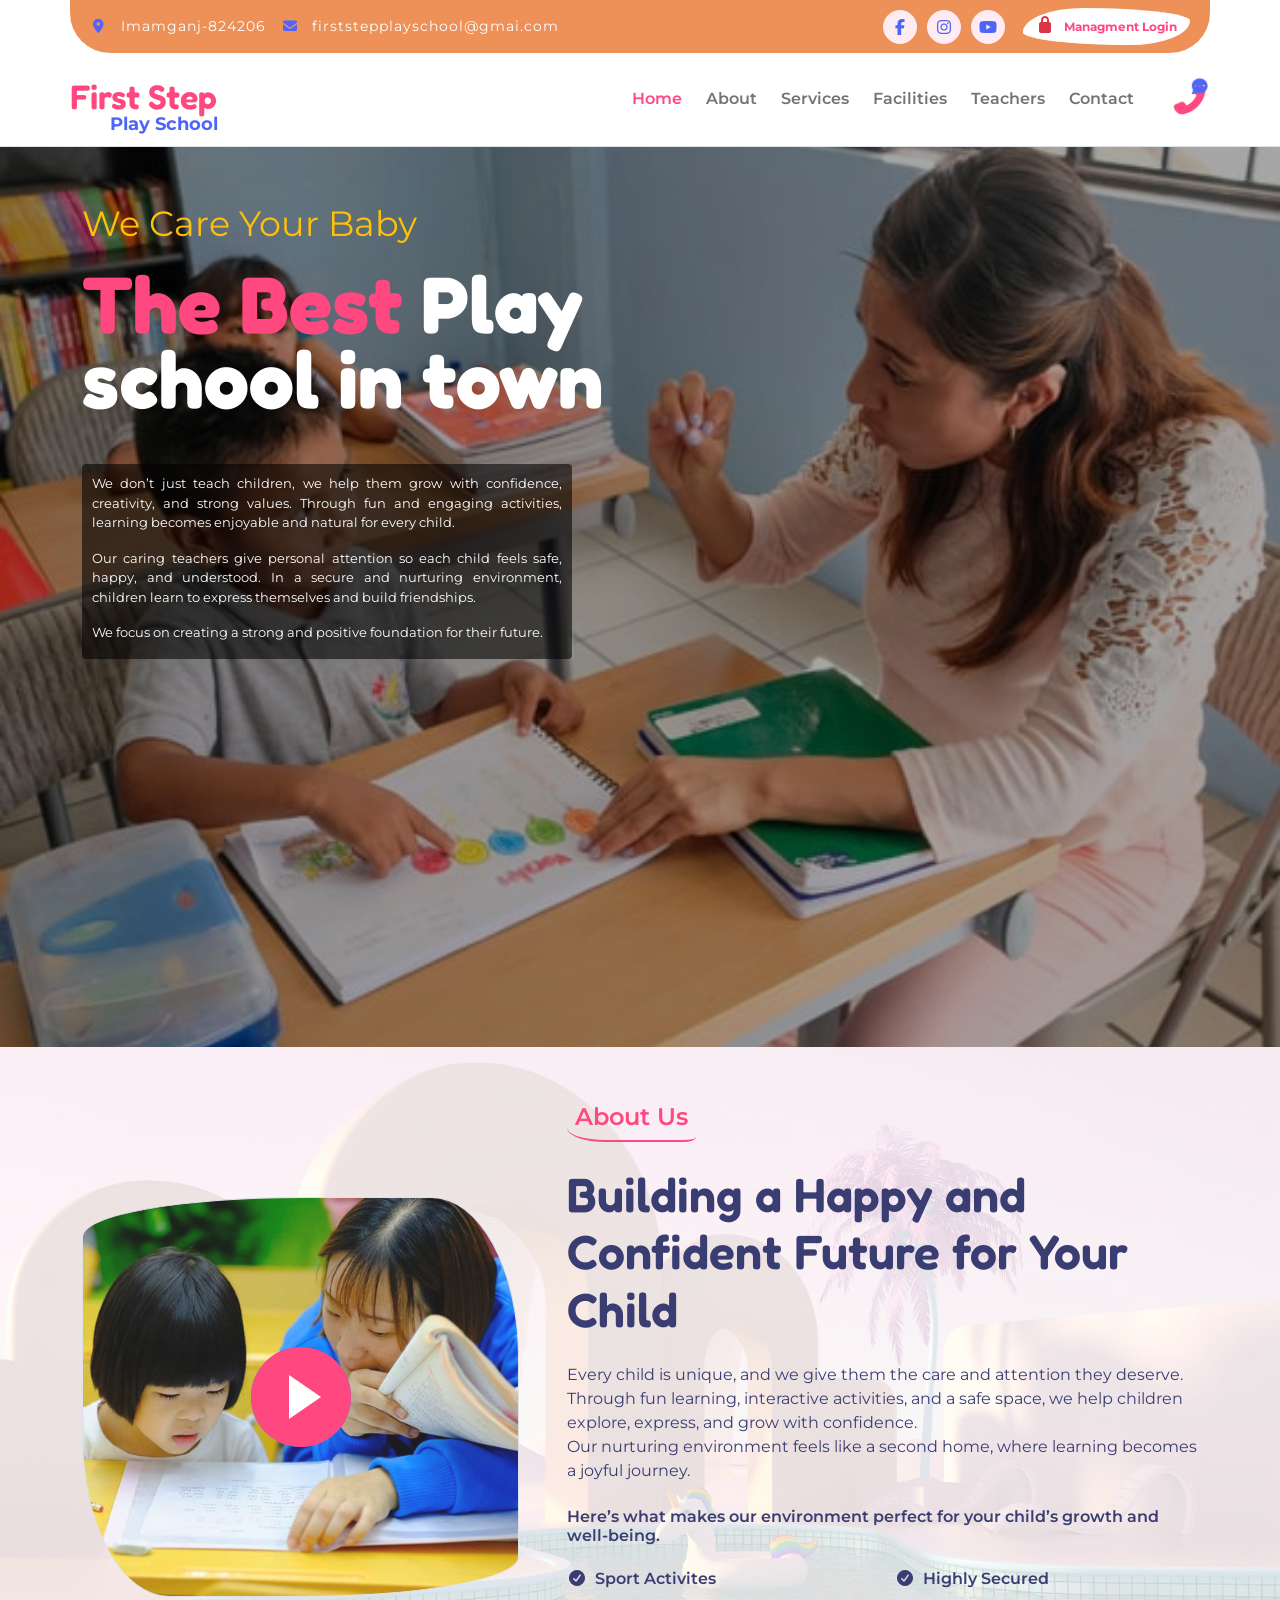
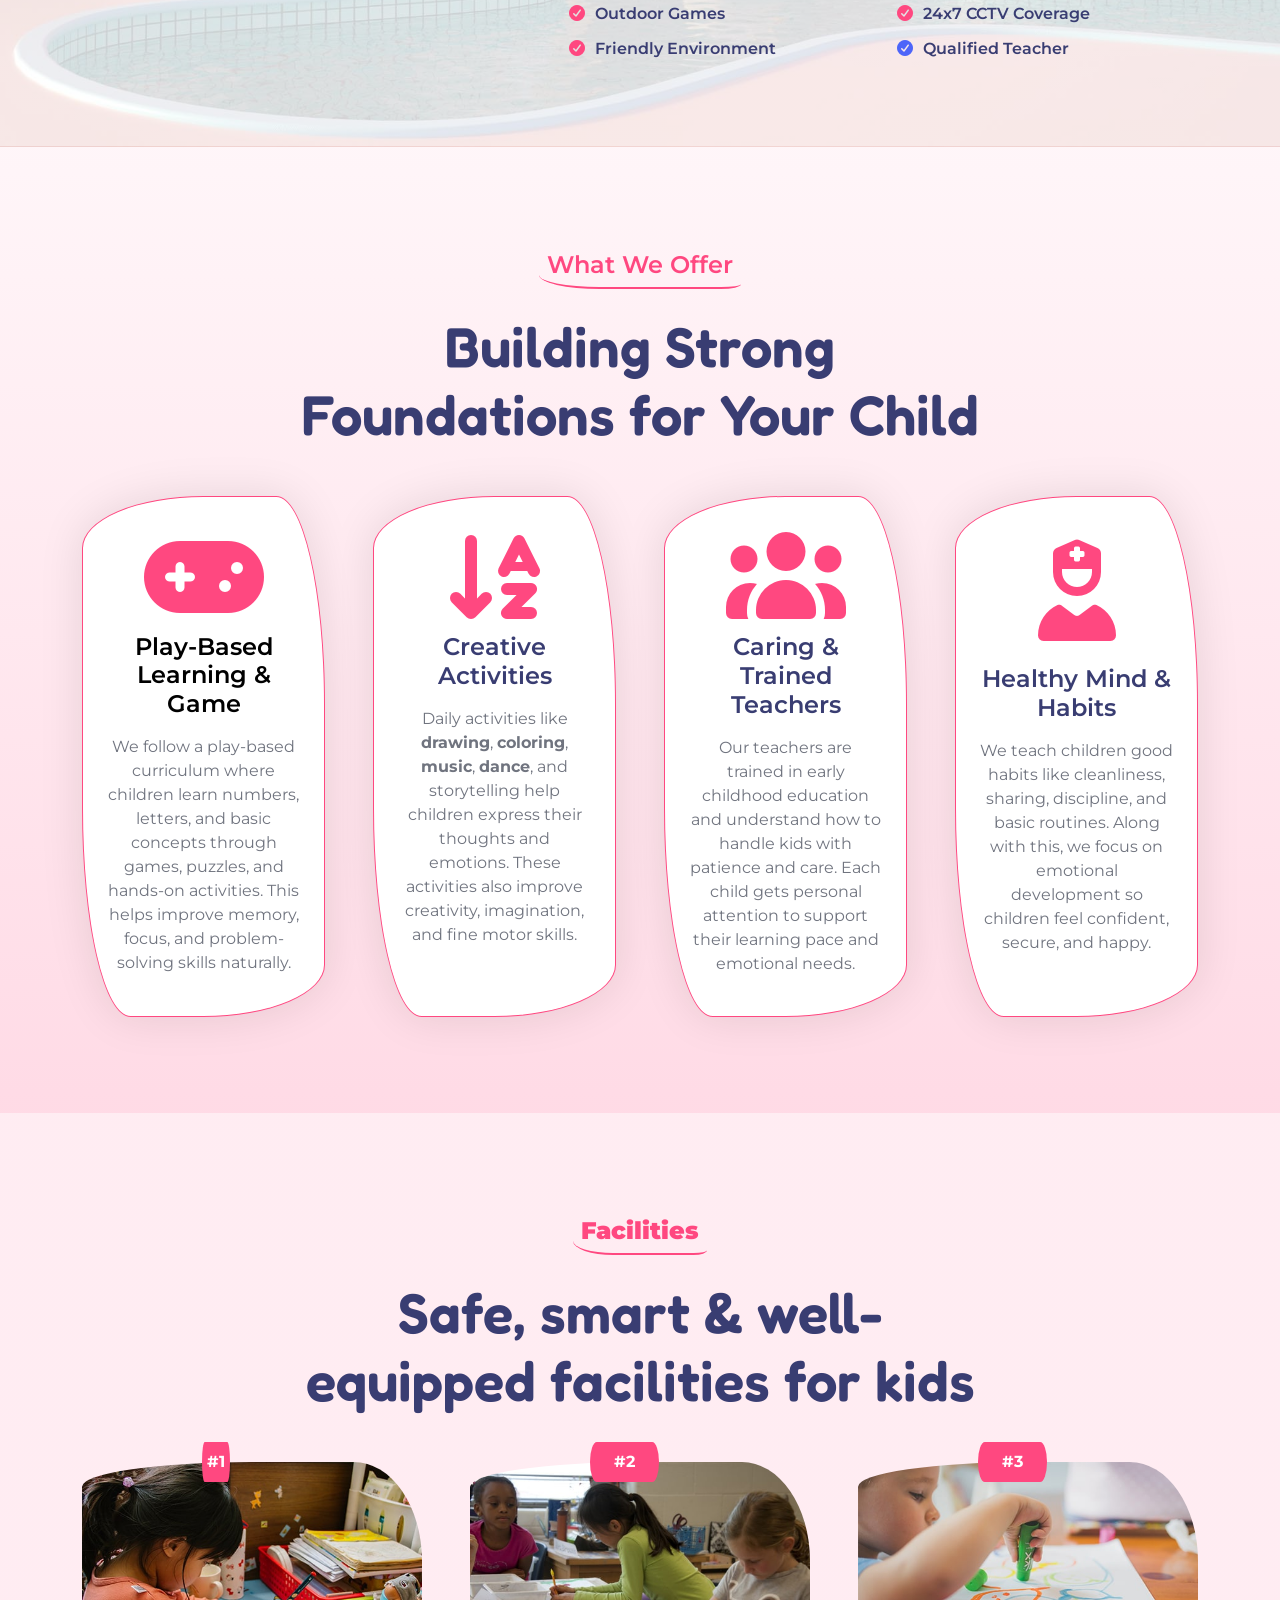
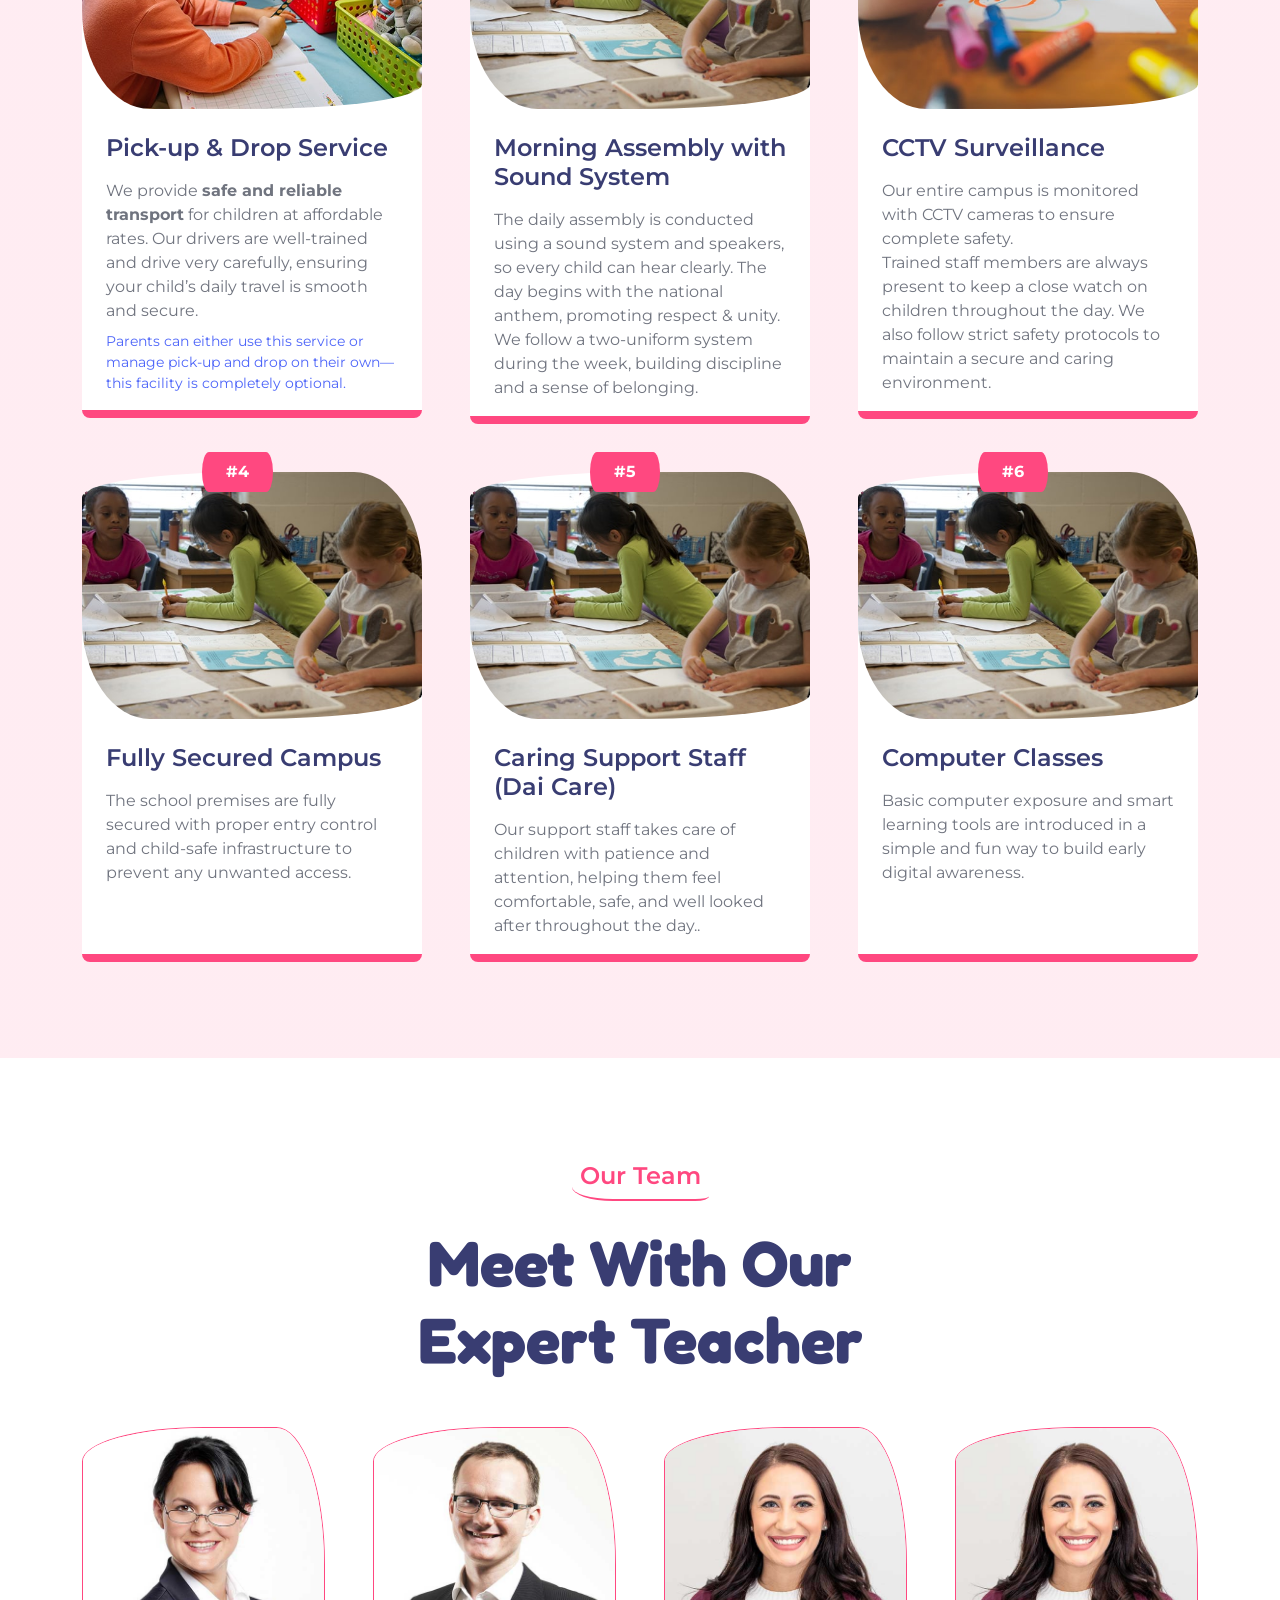
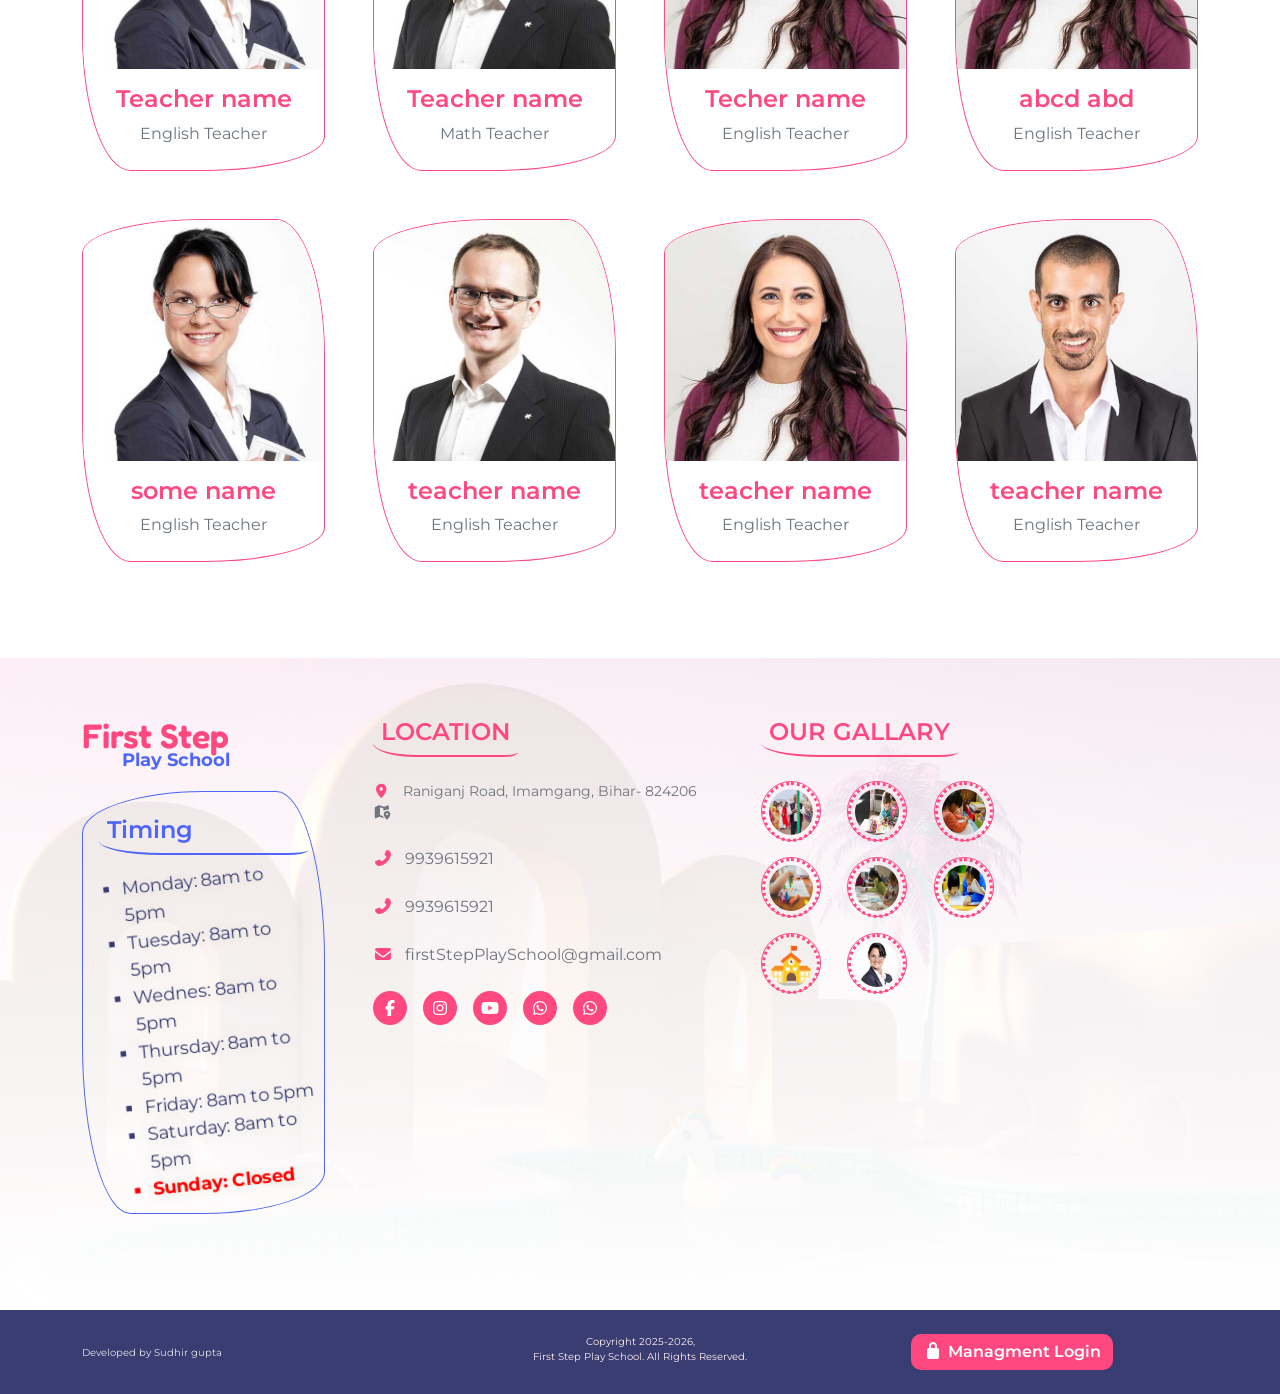
==== commit b7be61d1: "UI Improvements & Enhancements Updated Google Maps link for better accuracy Added YouTube icon for q" ====
--- a/index.html
+++ b/index.html
@@ -41,22 +41,21 @@
                 href="mailto:office@thePlaySchool.com"
                 target="_blank"
                 class="text-white"
-                >office@thePlaySchool.com</a
-              ></small
-            >
+              >
+                firststepplayschool@gmai.com
+              </a>
+            </small>
           </div>
           <div class="top-link pe-2">
-            <a href="" class="btn btn-light btn-sm-square rounded-circle"
-              ><i class="fab fa-facebook-f text-secondary"></i
-            ></a>
-            <a href="" class="btn btn-light btn-sm-square rounded-circle"
-              ><i class="fab fa-twitter text-secondary"></i
-            ></a>
-            <a href="" class="btn btn-light btn-sm-square rounded-circle"
-              ><i class="fab fa-instagram text-secondary"></i
-            ></a>
-            <a href="" class="btn btn-light btn-sm-square rounded-circle me-0"
-              ><i class="fab fa-linkedin-in text-secondary"></i
+            <a href="#" class="btn btn-light btn-sm-square rounded-circle">
+              <i class="fab fa-facebook-f text-secondary"></i>
+            </a>
+
+            <a href="#" class="btn btn-light btn-sm-square rounded-circle">
+              <i class="fab fa-instagram text-secondary"></i>
+            </a>
+            <a href="#" class="btn btn-light btn-sm-square rounded-circle me-0"
+              ><i class="fab fa-youtube text-secondary"></i
             ></a>
             <a
               href="javascript:void(0)"
@@ -176,6 +175,16 @@
       </div>
     </div>
 
+    <!-- <button
+      type="button"
+      class="btn btn-play"
+      data-bs-toggle="modal"
+      data-src="https://www.youtube.com/"
+      data-bs-target="#galleryModal"
+    >
+      Test model
+    </button> -->
+
     <div data-view="About" class="container-fluid py-5 about bg-light">
       <div class="container mtxx-5">
         <div class="row g-5 align-items-center">
@@ -812,7 +821,7 @@
       </div>
     </div>
 
-    <div data-view="Testimonial" class="container-fluid testimonial py-5">
+    <!-- <div data-view="Testimonial" class="container-fluid testimonial d-none py-5">
       <div class="container py-5">
         <a name="testimonials"></a>
         <div class="mx-auto text-center wow zoomIn" style="max-width: 700px">
@@ -952,7 +961,7 @@
           </div>
         </div>
       </div>
-    </div>
+    </div> -->
 
     <div
       data-view="Footer"
@@ -978,15 +987,6 @@
                 >
                   Timing
                 </h4>
-                <!-- <div style="margin-left: 30px" class="time-table-list">
-                  <p>Monday: 8am to 5pm</p>
-                  <p>Tuesday: 8am to 5pm</p>
-                  <p>Wednes: 8am to 5pm</p>
-                  <p>Thursday: 8am to 5pm</p>
-                  <p>Friday: 8am to 5pm</p>
-                  <p>Saturday: 8am to 5pm</p>
-                  <p class="mb-0 textRed">Sunday: Closed</p>
-                </div> -->
                 <ul class="time-table-list">
                   <li>Monday: 8am to 5pm</li>
                   <li>Tuesday: 8am to 5pm</li>
@@ -1007,21 +1007,28 @@
                 LOCATION
               </h4>
               <div class="d-flex flex-column align-items-start">
-                <a href="" class="text-body mb-4">
+                <a
+                  href="https://maps.app.goo.gl/PxpyenUm745U8kkj6?from=website"
+                  title="click to see google map"
+                  class="text-body mb-4 small"
+                  target="_blank"
+                >
                   <i class="fa fa-map-marker-alt text-primary me-2"></i>
-                  Imamgang, Raniganj, Bihar- 824206
+                  Raniganj Road, Imamgang, Bihar- 824206
+                  <i class="fa-solid fa-map-location-dot"></i>
                 </a>
                 <a href="" class="text-start rounded-0 text-body mb-4">
                   <i class="fa fa-phone-alt text-primary me-2"></i>
-                  <span class="text-primaryx me-2x">8976885726</span>
+                  <span class="text-primaryx me-2x">9939615921</span>
+                </a>
+
+                <a href="" class="text-start rounded-0 text-body mb-4">
+                  <i class="fa fa-phone-alt text-primary me-2"></i>
+                  <span class="text-primaryx me-2x">9939615921</span>
                 </a>
                 <a href="" class="text-start rounded-0 text-body mb-4">
                   <i class="fas fa-envelope text-primary me-2"></i>
                   firstStepPlaySchool@gmail.com
-                </a>
-                <a href="" class="text-start rounded-0 text-body mb-4">
-                  <i class="fa fa-clock text-primary me-2"></i> 26/7 Hours
-                  Service
                 </a>
                 <div class="footer-icon d-flex">
                   <a
@@ -1031,7 +1038,6 @@
                   >
                     <i class="fab fa-facebook-f"></i
                   ></a>
-
                   <a
                     href="https://www.instagram.com/first_step_play_school900/"
                     class="btn btn-primary btn-sm-square me-3 rounded-circle text-white"
@@ -1040,8 +1046,23 @@
                     <i class="fab fa-instagram"></i>
                   </a>
                   <a
-                    href="https://wa.me/918976885726"
+                    href="https://www.youtube.com"
+                    class="btn btn-primary btn-sm-square me-3 rounded-circle text-white"
+                    target="_blank"
+                  >
+                    <i class="fab fa-youtube"></i>
+                  </a>
+                  <a
+                    href="https://wa.me/9939615921"
                     class="btn btn-primary btn-sm-square rounded-circle text-white"
+                    target="_blank"
+                  >
+                    <i class="fab fa-whatsapp"></i>
+                  </a>
+                  <a
+                    href="https://wa.me/9939615921"
+                    class="btn btn-primary btn-sm-square rounded-circle text-white"
+                    style="margin-left: 16px"
                     target="_blank"
                   >
                     <i class="fab fa-whatsapp"></i>
@@ -1063,8 +1084,10 @@
                     class="footer-galary-img rounded-circle border border-primary"
                   >
                     <img
-                      src="img/galary-1.jpg"
-                      class="img-fluid rounded-circle p-1"
+                      data-bs-toggle="modal"
+                      data-bs-target="#galleryModal"
+                      src="img/gallery/m1.jpg"
+                      class="img-fluid rounded-circle p-1 gallery-img"
                       alt=""
                     />
                   </div>
@@ -1074,8 +1097,10 @@
                     class="footer-galary-img rounded-circle border border-primary"
                   >
                     <img
-                      src="img/galary-1.jpg"
-                      class="img-fluid rounded-circle p-1"
+                      data-bs-toggle="modal"
+                      data-bs-target="#galleryModal"
+                      src="img/gallery/m2.jpg"
+                      class="img-fluid rounded-circle p-1 gallery-img"
                       alt=""
                     />
                   </div>
@@ -1085,8 +1110,10 @@
                     class="footer-galary-img rounded-circle border border-primary"
                   >
                     <img
-                      src="img/galary-1.jpg"
-                      class="img-fluid rounded-circle p-1"
+                      data-bs-toggle="modal"
+                      data-bs-target="#galleryModal"
+                      src="img/gallery/m3.jpg"
+                      class="img-fluid rounded-circle p-1 gallery-img"
                       alt=""
                     />
                   </div>
@@ -1097,8 +1124,10 @@
                     class="footer-galary-img rounded-circle border border-primary"
                   >
                     <img
-                      src="img/galary-1.jpg"
-                      class="img-fluid rounded-circle p-1"
+                      data-bs-toggle="modal"
+                      data-bs-target="#galleryModal"
+                      src="img/gallery/m4.jpg"
+                      class="img-fluid rounded-circle p-1 gallery-img"
                       alt=""
                     />
                   </div>
@@ -1109,8 +1138,10 @@
                     class="footer-galary-img rounded-circle border border-primary"
                   >
                     <img
-                      src="img/galary-1.jpg"
-                      class="img-fluid rounded-circle p-1"
+                      data-bs-toggle="modal"
+                      data-bs-target="#galleryModal"
+                      src="img/gallery/m5.jpg"
+                      class="img-fluid rounded-circle p-1 gallery-img"
                       alt=""
                     />
                   </div>
@@ -1121,8 +1152,10 @@
                     class="footer-galary-img rounded-circle border border-primary"
                   >
                     <img
-                      src="img/galary-1.jpg"
-                      class="img-fluid rounded-circle p-1"
+                      data-bs-toggle="modal"
+                      data-bs-target="#galleryModal"
+                      src="img/gallery/m6.jpg"
+                      class="img-fluid rounded-circle p-1 gallery-img"
                       alt=""
                     />
                   </div>
@@ -1132,8 +1165,10 @@
                     class="footer-galary-img rounded-circle border border-primary"
                   >
                     <img
-                      src="img/galary-1.jpg"
-                      class="img-fluid rounded-circle p-1"
+                      data-bs-toggle="modal"
+                      data-bs-target="#galleryModal"
+                      src="img/gallery/m7.jpg"
+                      class="img-fluid rounded-circle p-1 gallery-img"
                       alt=""
                     />
                   </div>
@@ -1143,8 +1178,10 @@
                     class="footer-galary-img rounded-circle border border-primary"
                   >
                     <img
-                      src="img/galary-1.jpg"
-                      class="img-fluid rounded-circle p-1"
+                      data-bs-toggle="modal"
+                      data-bs-target="#galleryModal"
+                      src="img/gallery/m8.jpg"
+                      class="img-fluid rounded-circle p-1 gallery-img"
                       alt=""
                     />
                   </div>
@@ -1189,6 +1226,41 @@
       <i class="fa fa-arrow-up"></i>
     </a>
 
+    <!-- image gallery popup -->
+    <div data-view="" class="modal" id="galleryModal" data-bs-keyboard="true">
+      <div class="modal-dialog">
+        <div class="modal-content rounded-0">
+          <div class="modal-header">
+            <h5 class="modal-title" id="exampleModalLabel">Gallery</h5>
+
+            <i
+              onclick="ChangeObjectFitForImg()"
+              class="fa-solid fa-expand"
+              style="margin-left: 80%; cursor: pointer"
+            ></i>
+            <button
+              type="button"
+              class="btn-close"
+              data-bs-dismiss="modal"
+              aria-label="Close"
+            ></button>
+          </div>
+          <div class="modal-body">
+            <div class="ratio ratio-16x9">
+              <img
+                src=""
+                id="galaryCurrentImg"
+                class="img-fluid w-100"
+                alt="Gallery Image"
+              />
+            </div>
+            <span id="prevBtn"> ❮ </span>
+            <span id="nextBtn"> ❯ </span>
+          </div>
+        </div>
+      </div>
+    </div>
+    <!-- image gallery popup ends -->
     <!-- JavaScript Libraries -->
     <script src="https://ajax.googleapis.com/ajax/libs/jquery/3.6.4/jquery.min.js"></script>
     <script src="https://cdn.jsdelivr.net/npm/bootstrap@5.0.0/dist/js/bootstrap.bundle.min.js"></script>
@@ -1199,6 +1271,7 @@
     <script src="lib/owlcarousel/owl.carousel.min.js"></script>
     <script src="js/main.js"></script>
     <script src="js/spinner.js"></script>
+    <script src="js/gallery.js"></script>
     <!-- JavaScript Libraries ends -->
 
     <script>
@@ -1226,5 +1299,3 @@
     </script>
   </body>
 </html>
-
-sdfsd
--- a/css/style.css
+++ b/css/style.css
@@ -1,7 +1,3 @@
-/* body {
-    zoom: 0.9;
-} */
-/*** Spinner Start ***/
 #spinner {
   opacity: 0;
   visibility: hidden;
@@ -702,11 +698,17 @@
   background-size: cover;
 }
 
+.footer-galary-img {
+  height: 60px;
+  width: 60px;
+}
 .footer .footer-galary-img img {
   width: 100%;
   border-style: dotted;
   border-color: var(--bs-primary);
   transition: 0.5s;
+  height: inherit;
+  width: inherit;
 }
 
 .footer .footer-galary-img img:hover {
@@ -956,3 +958,42 @@
 .time-table-list li {
   text-shadow: 0 1px 10px rgb(188 191 146 / 30%);
 }
+.modal-dialog {
+  max-width: 750px;
+}
+#galleryModal .modal-body {
+  padding: 0;
+}
+#prevBtn {
+  position: absolute;
+  left: 5px;
+  top: 50%;
+  cursor: pointer;
+}
+#nextBtn {
+  position: absolute;
+  right: 5px;
+  top: 50%;
+  cursor: pointer;
+}
+#prevBtn,
+#nextBtn {
+  border: 1px solid #ffffff8f;
+  position: absolute;
+  cursor: pointer;
+  height: 23px;
+  width: 12px;
+  zoom: 2;
+  color: white;
+  background: #021f30;
+  text-align: center;
+  border-radius: 0 7px 0 7px;
+}
+
+#galaryCurrentImg {
+  width: 100%;
+  height: 75vh;
+  object-fit: contain;
+  /* object-fit: scale-down; */
+  object-fit: cover;
+}
